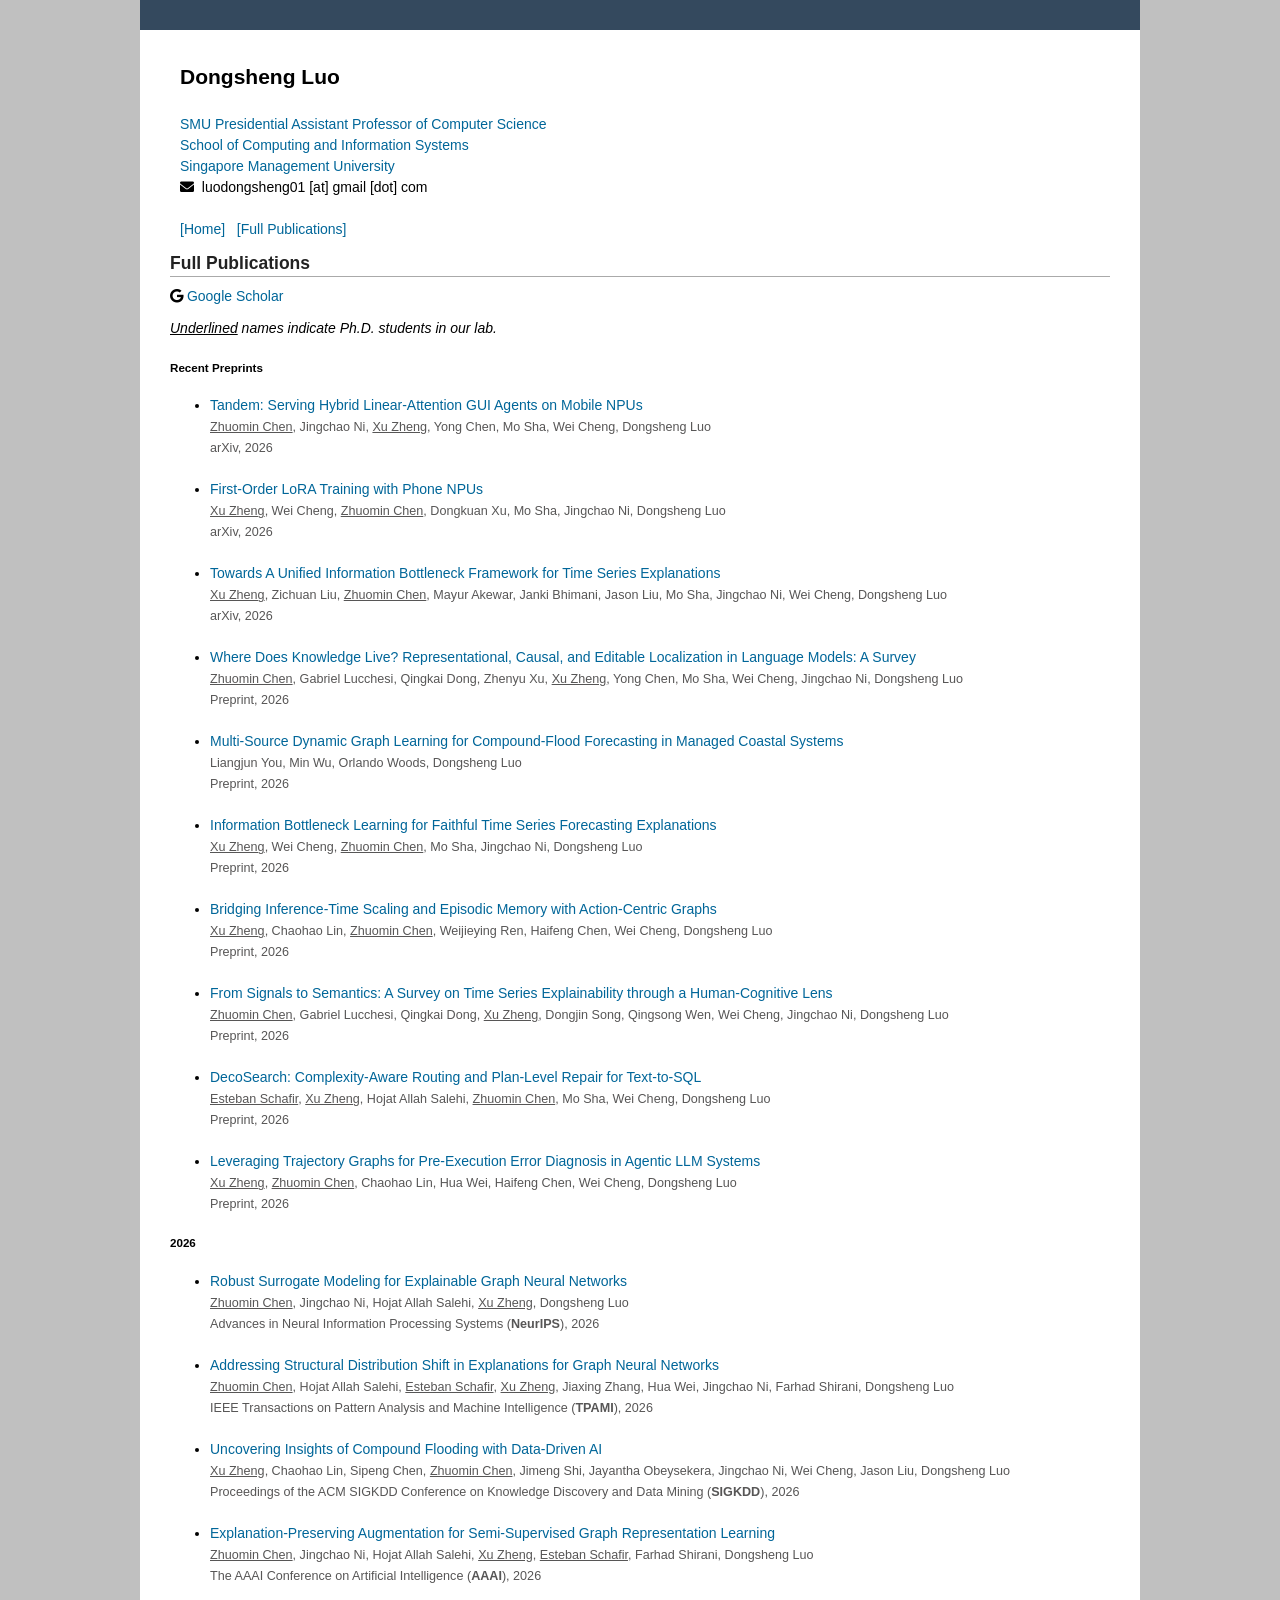
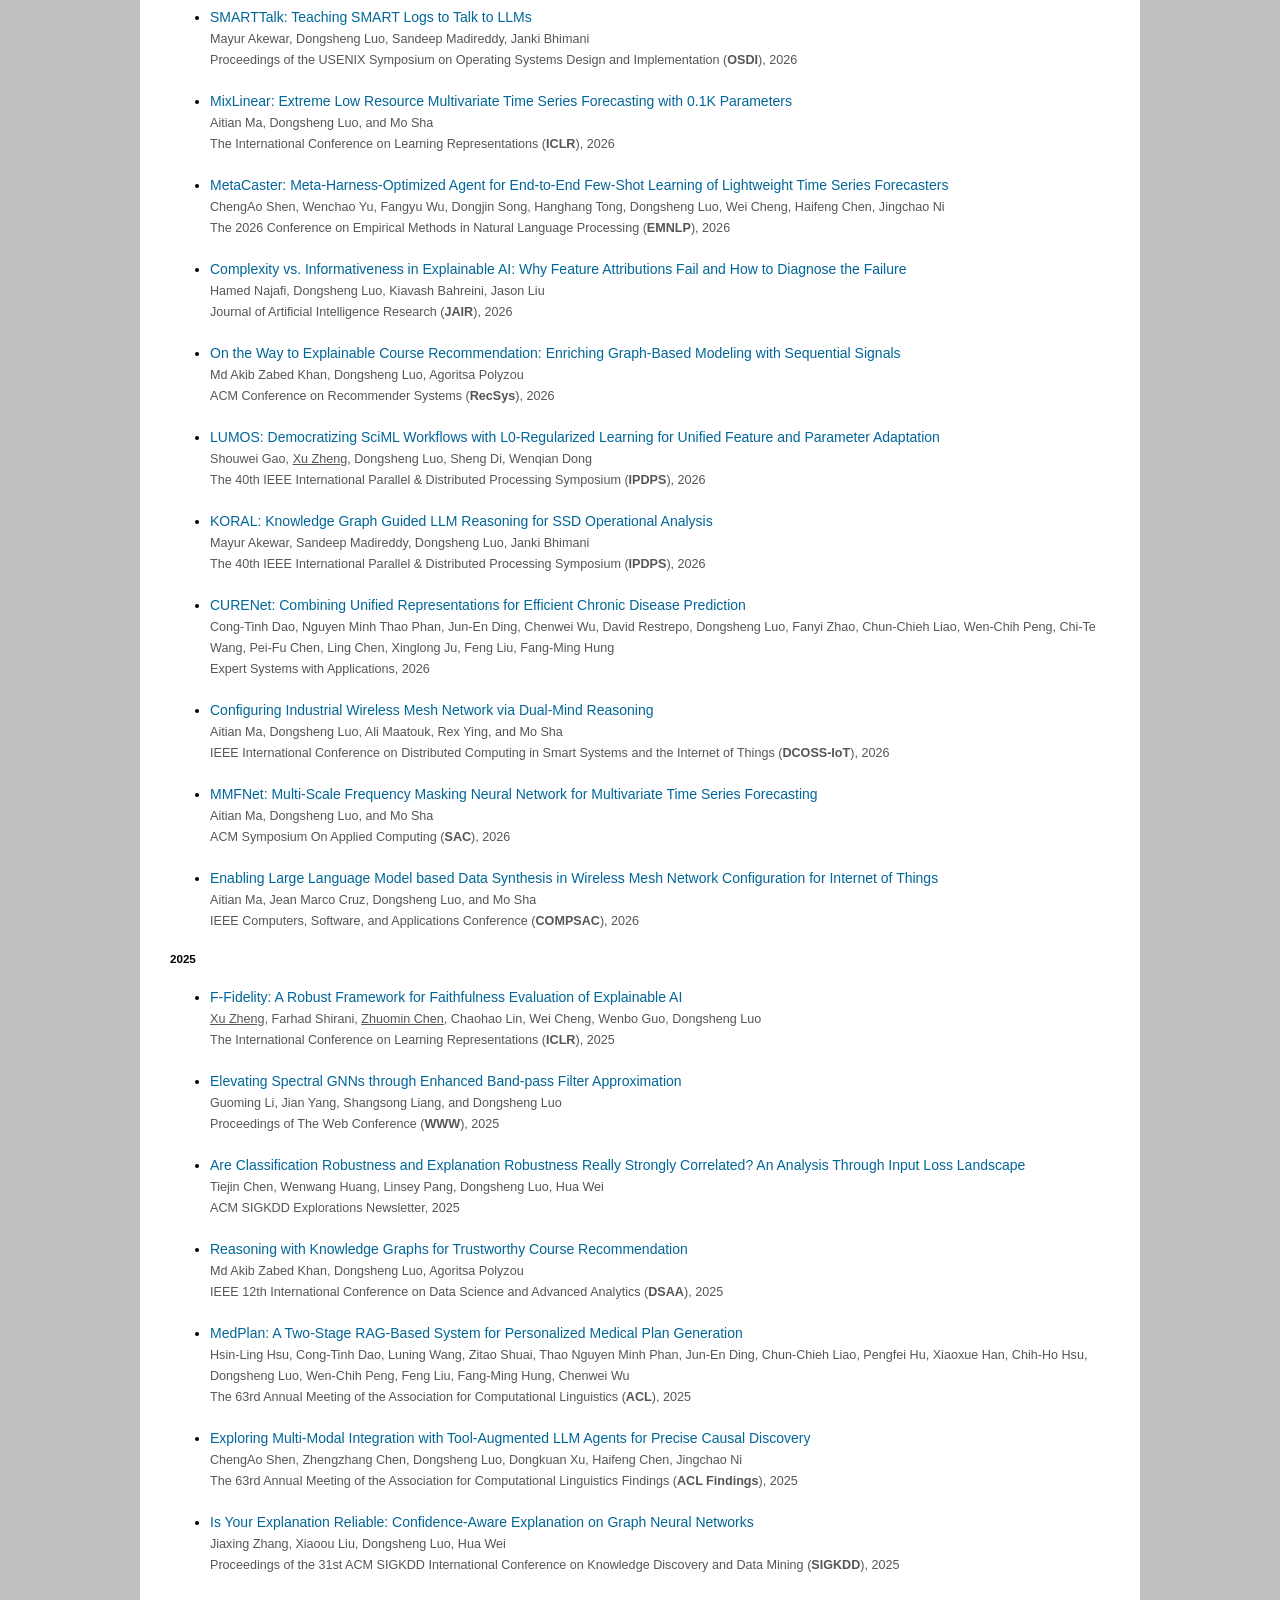
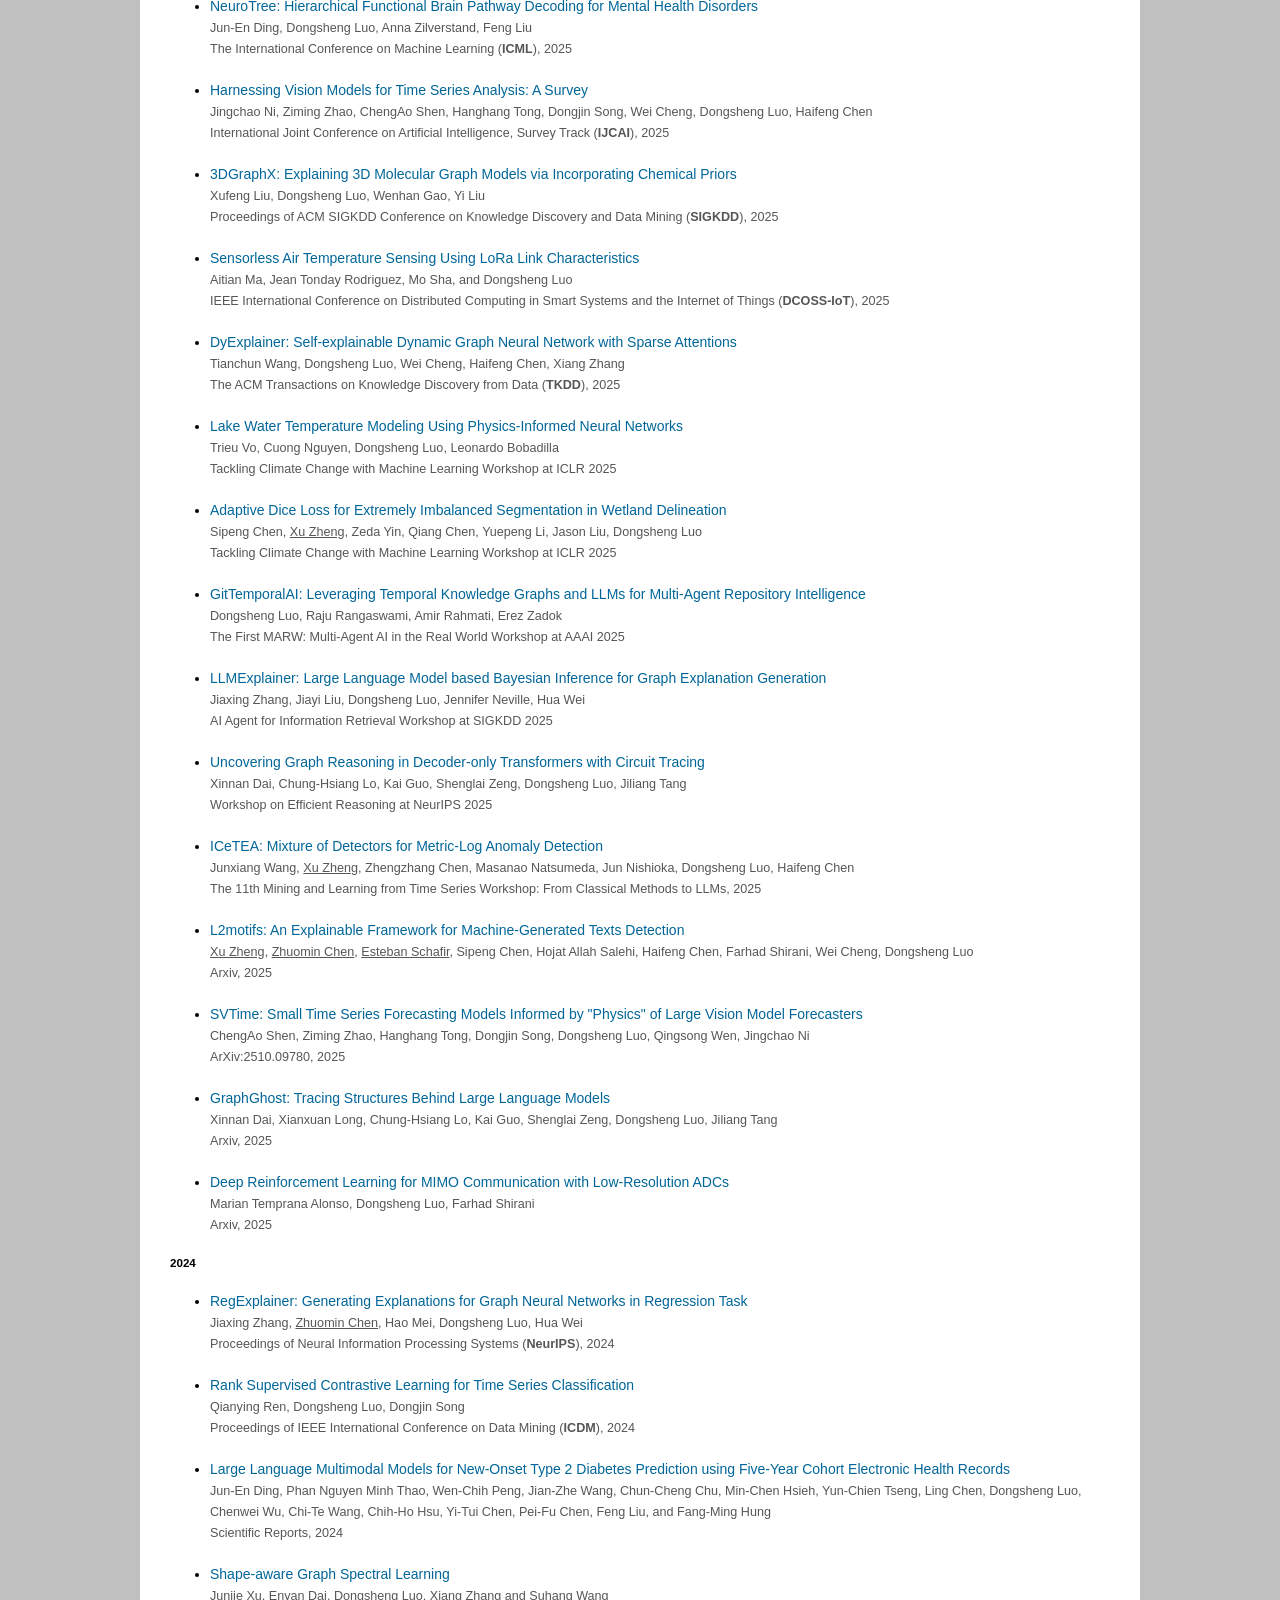
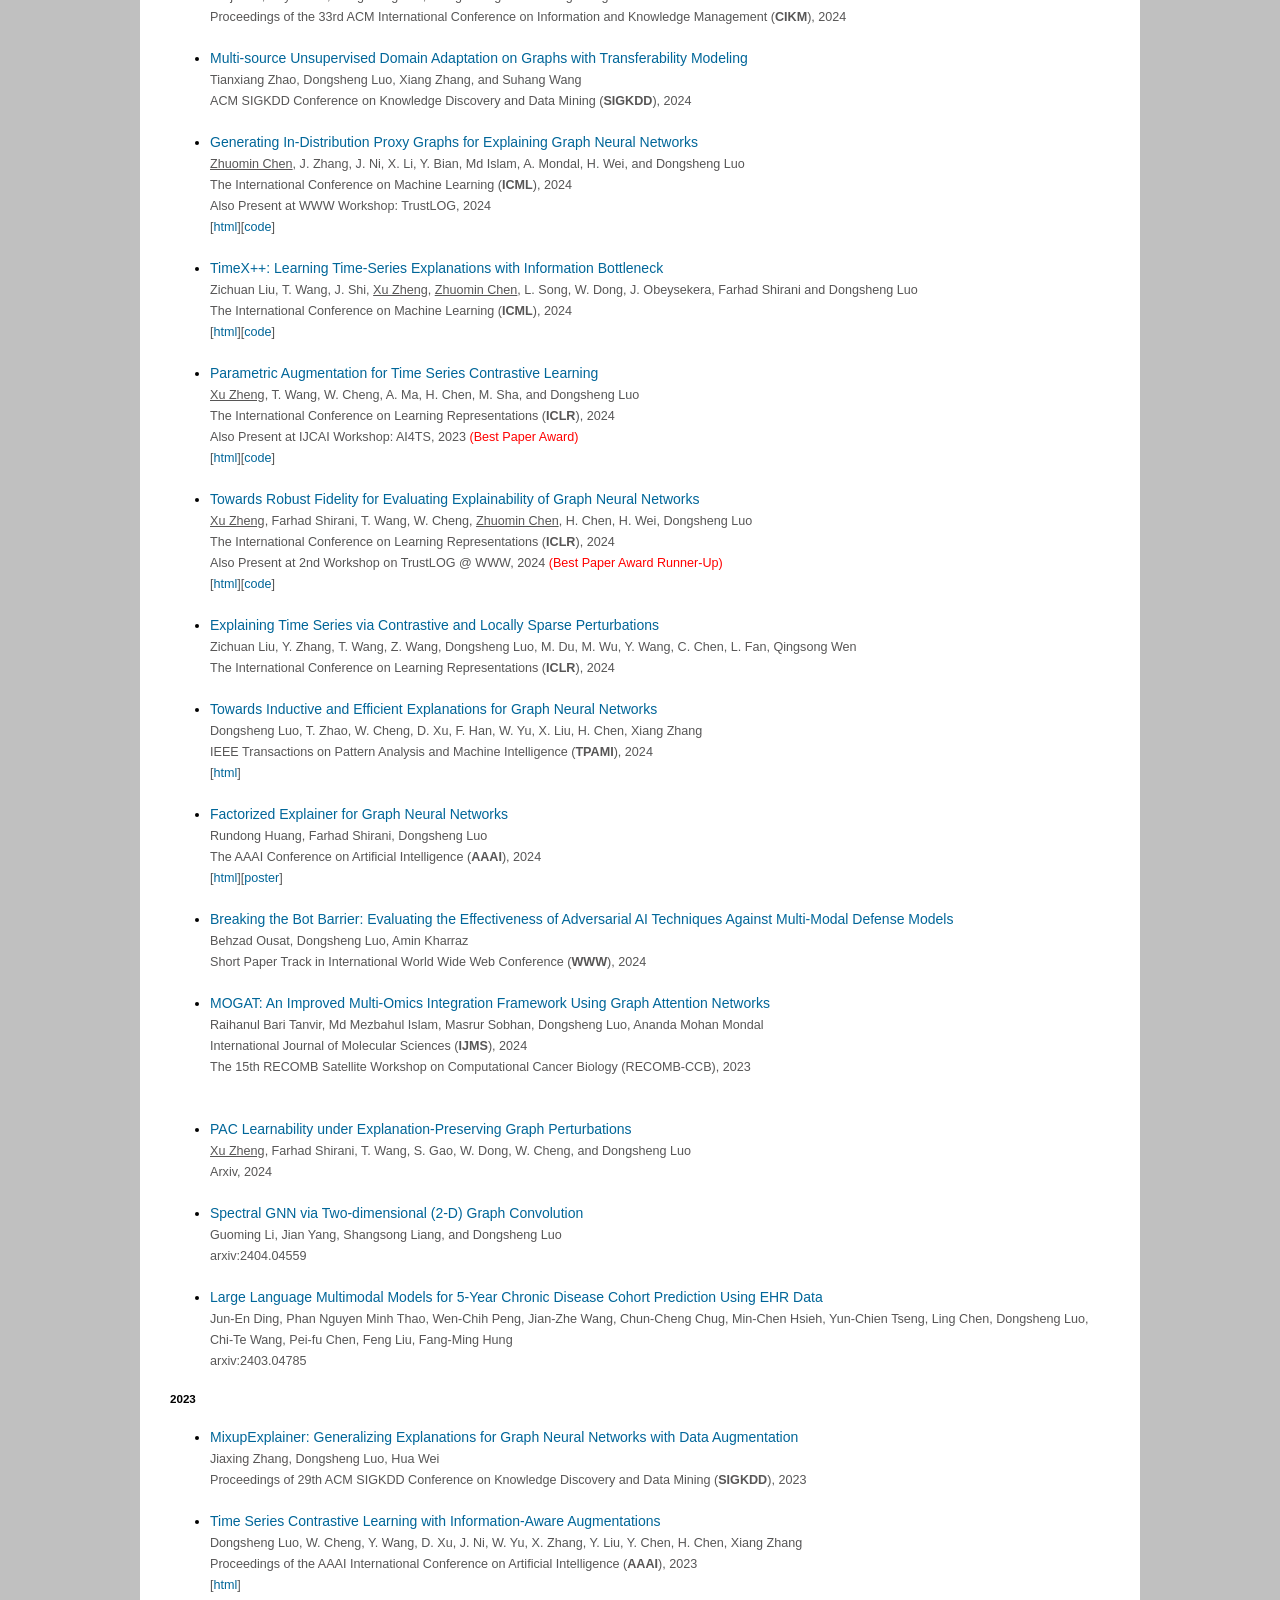
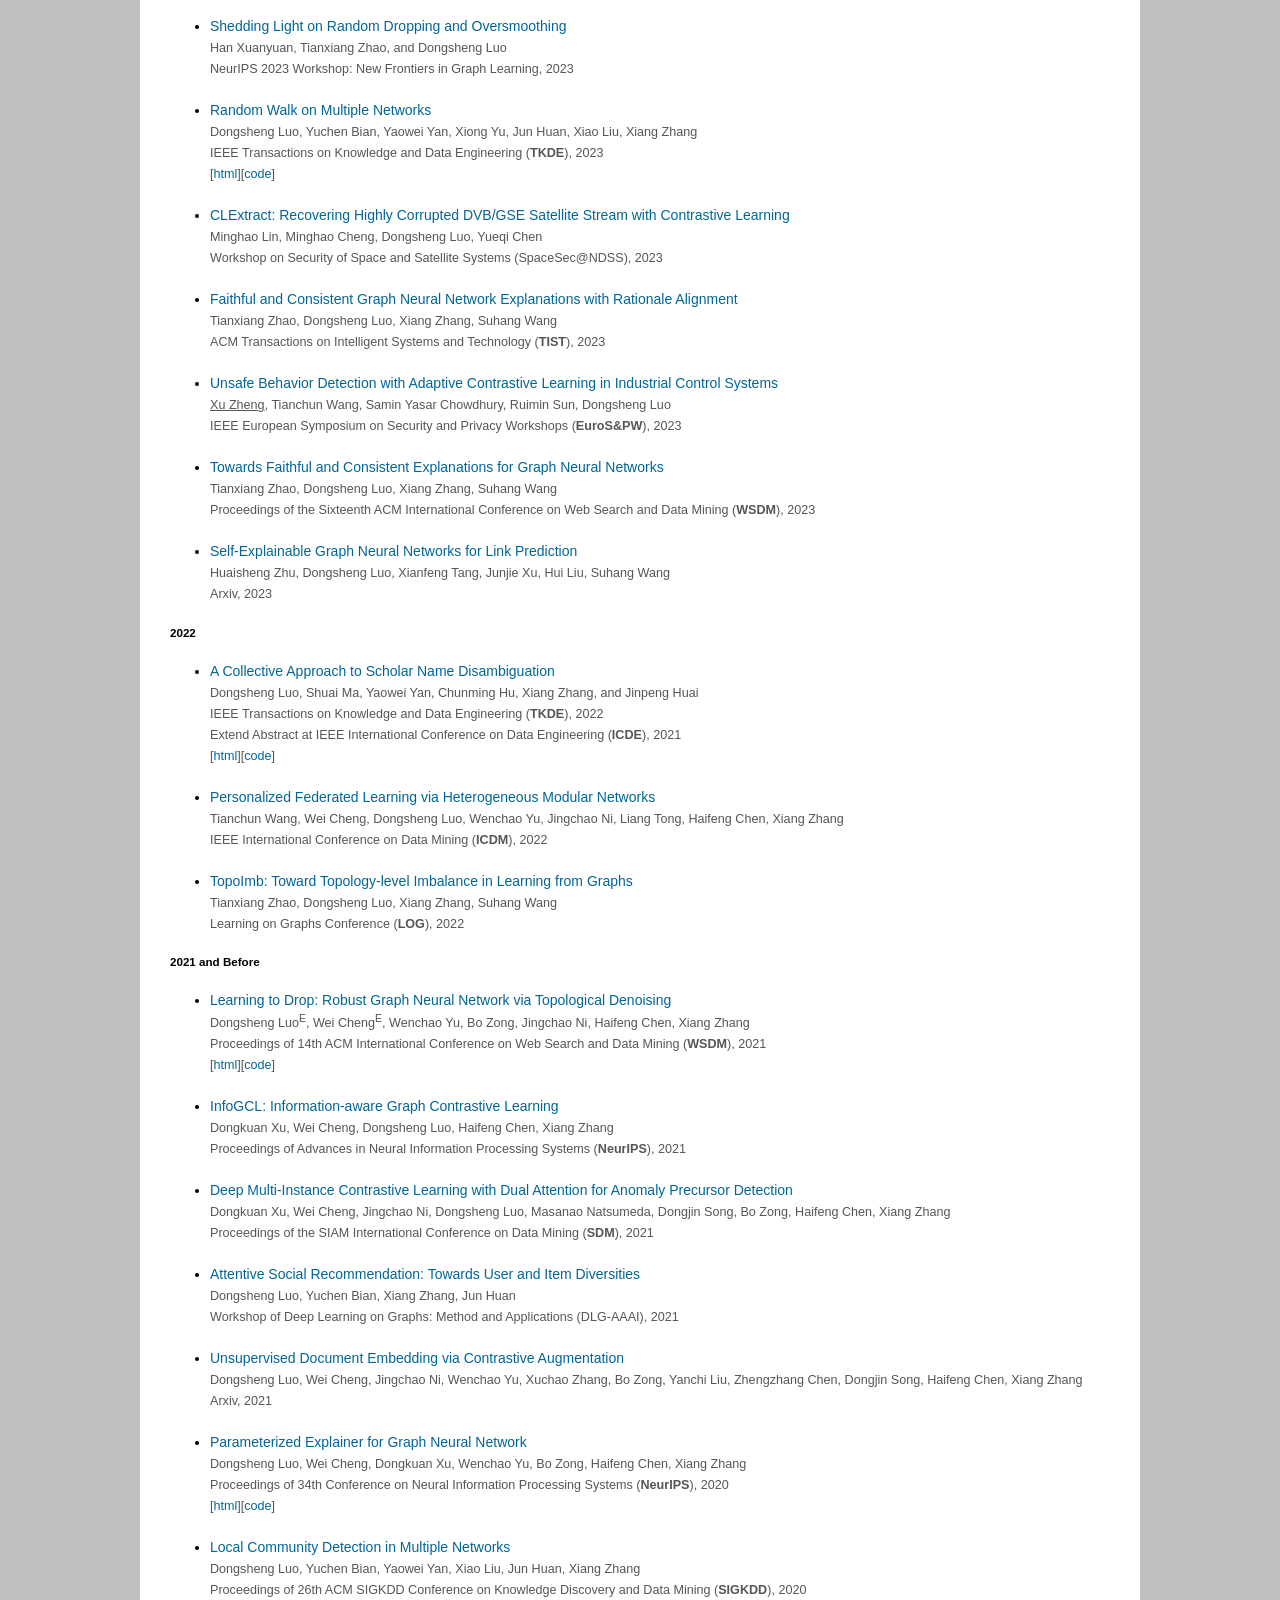
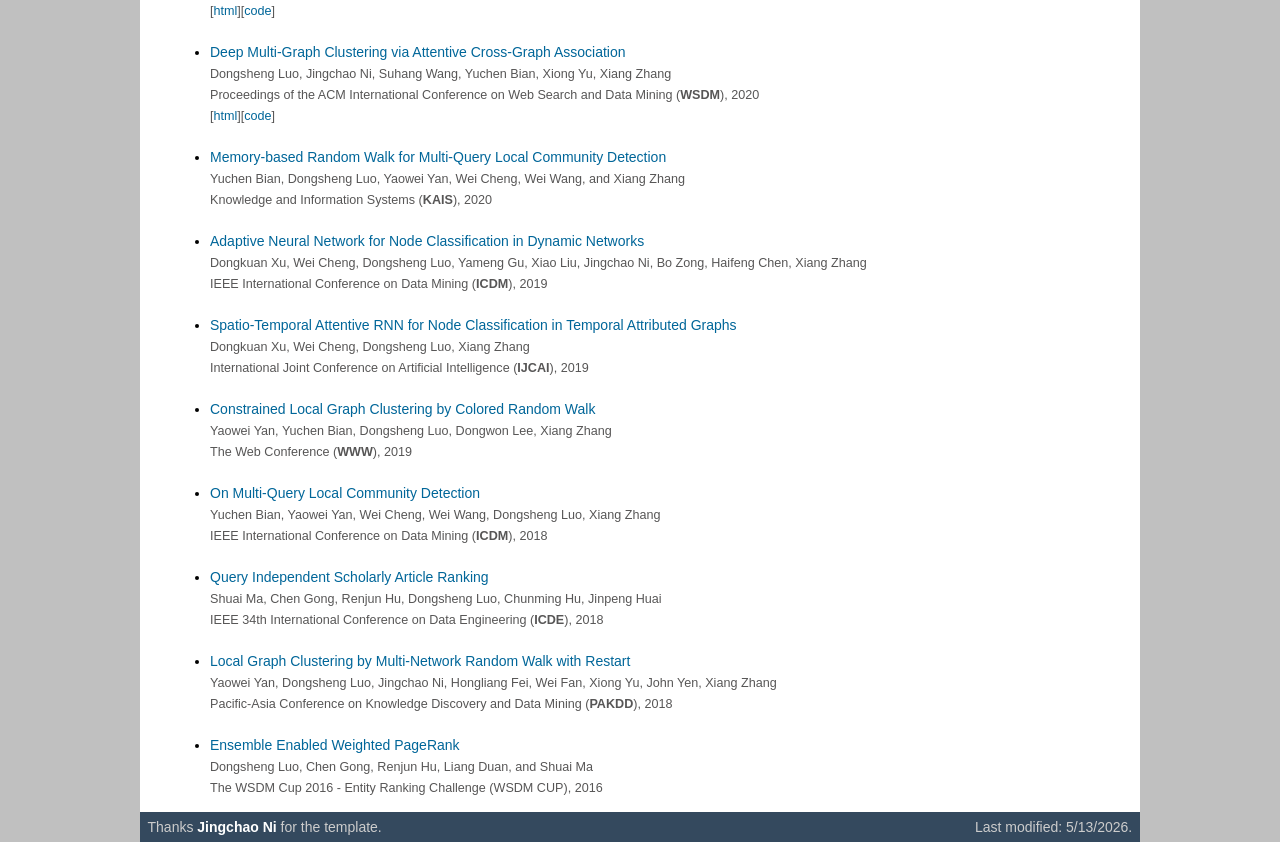
==== full_publications.html @ 941c750e "Highlight authors in publication list" ====
<!doctype html>
<html lang="en-US">
  <head>
    <meta charset="utf-8">
    <meta http-equiv="X-UA-Compatible" content="chrome=1">

    <link rel="stylesheet" type="text/css" href="style.css">
    <link rel="stylesheet" href="https://cdnjs.cloudflare.com/ajax/libs/font-awesome/6.0.0/css/all.min.css" integrity="sha512-9usAa10IRO0HhonpyAIVpjrylPvoDwiPUiKdWk5t3PyolY1cOd4DSE0Ga+ri4AuTroPR5aQvXU9xC6qOPnzFeg==" crossorigin="anonymous" referrerpolicy="no-referrer" />
    <link rel="shortcut icon" href="image/favicon.png">

    <title>Dongsheng Luo - Full Publications</title>
  </head>

  <div class="header"></div>

  <body>
    <div class="wrapper">
    <header>
      <table class="imgtable">
        <tr>
          <td>
          </td>
          <td>
              <h3>Dongsheng Luo</h3><br />
              <a href="https://careers.smu.edu.sg/presidential-early-career-professorship/">
              SMU Presidential Assistant Professor of Computer Science </a> <br />
              <a href="https://computing.smu.edu.sg/">School of Computing and Information Systems</a><br />
              <a href="http://www.smu.edu.sg/">Singapore Management University</a><br />
              <i class="fa-solid fa-envelope"></i>&nbsp; luodongsheng01 [at] gmail [dot] com
              <br />
              <br />
              <a href="index.html">[Home]</a> &nbsp; <a href="full_publications.html">[Full Publications]</a>
          </td>
        </tr>
      </table>
    </header>

    <section>

    <h2 id="header-3">Full Publications</h2>

    <p><i class="fa-brands fa-google"></i> <a href="https://scholar.google.com/citations?hl=en&user=6Ih5XVkAAAAJ&view_op=list_works&sortby=pubdate">Google Scholar</a></p>

    <p><i><u>Underlined</u> names indicate Ph.D. students in our lab.</i></p>

    <h5 id="header-4">Recent Preprints</h5>
    <ul>
      <li>
        <a href="https://arxiv.org/abs/2610.26660">Tandem: Serving Hybrid Linear-Attention GUI Agents on Mobile NPUs</a><br/>
        <l><u>Zhuomin Chen</u>, Jingchao Ni, <u>Xu Zheng</u>, Yong Chen, Mo Sha, Wei Cheng, Dongsheng Luo<br/>
        arXiv, 2026</l>
      </li>
      <br/>
      <li>
        <a href="https://arxiv.org/abs/2610.24816">First-Order LoRA Training with Phone NPUs</a><br/>
        <l><u>Xu Zheng</u>, Wei Cheng, <u>Zhuomin Chen</u>, Dongkuan Xu, Mo Sha, Jingchao Ni, Dongsheng Luo<br/>
        arXiv, 2026</l>
      </li>
      <br/>
       <li>
        <a href="https://arxiv.org/abs/2608.25897">Towards A Unified Information Bottleneck Framework for Time Series Explanations</a><br/>
        <l><u>Xu Zheng</u>, Zichuan Liu, <u>Zhuomin Chen</u>, Mayur Akewar, Janki Bhimani, Jason Liu, Mo Sha, Jingchao Ni, Wei Cheng, Dongsheng Luo
        <br/>
        arXiv, 2026
      </li>
       <br/>
      <li>
        <a href="https://doi.org/10.20944/preprints202608.1605.v1">Where Does Knowledge Live? Representational, Causal, and Editable Localization in Language Models: A Survey</a><br/>
        <l><u>Zhuomin Chen</u>, Gabriel Lucchesi, Qingkai Dong, Zhenyu Xu, <u>Xu Zheng</u>, Yong Chen, Mo Sha, Wei Cheng, Jingchao Ni, Dongsheng Luo<br/>
        Preprint, 2026</l>
      </li>
      <br/>
      <li>
        <a href="https://arxiv.org/abs/2608.01775">Multi-Source Dynamic Graph Learning for Compound-Flood Forecasting in Managed Coastal Systems</a><br/>
        <l>Liangjun You, Min Wu, Orlando Woods, Dongsheng Luo<br/>
        Preprint, 2026</l>
      </li>
      <br/>
      <li>
        <a href="https://arxiv.org/abs/2607.28124">Information Bottleneck Learning for Faithful Time Series Forecasting Explanations</a><br/>
        <l><u>Xu Zheng</u>, Wei Cheng, <u>Zhuomin Chen</u>, Mo Sha, Jingchao Ni, Dongsheng Luo<br/>
        Preprint, 2026</l>
      </li>
      <br/>
      <li>
        <a href="https://arxiv.org/abs/2607.27415">Bridging Inference-Time Scaling and Episodic Memory with Action-Centric Graphs</a><br/>
        <l><u>Xu Zheng</u>, Chaohao Lin, <u>Zhuomin Chen</u>, Weijieying Ren, Haifeng Chen, Wei Cheng, Dongsheng Luo<br/>
        Preprint, 2026</l>
      </li>
      <br/>
      <li>
        <a href="https://www.techrxiv.org/users/1011574/articles/1371688-from-signals-to-semantics-a-survey-on-time-series-explainability-through-a-human-cognitive-lens">From Signals to Semantics: A Survey on Time Series Explainability through a Human-Cognitive Lens</a><br/>
        <l><u>Zhuomin Chen</u>, Gabriel Lucchesi, Qingkai Dong, <u>Xu Zheng</u>, Dongjin Song, Qingsong Wen, Wei Cheng, Jingchao Ni, Dongsheng Luo<br/>
        Preprint, 2026</l>
      </li>
      <br/>
      <li>
        <a href="https://arxiv.org/abs/2606.17821">DecoSearch: Complexity-Aware Routing and Plan-Level Repair for Text-to-SQL</a><br/>
        <l><u>Esteban Schafir</u>, <u>Xu Zheng</u>, Hojat Allah Salehi, <u>Zhuomin Chen</u>, Mo Sha, Wei Cheng, Dongsheng Luo<br/>
        Preprint, 2026</l>
      </li>
      <br/>
      <li>
        <a href="https://arxiv.org/abs/2607.27443">Leveraging Trajectory Graphs for Pre-Execution Error Diagnosis in Agentic LLM Systems</a><br/>
        <l><u>Xu Zheng</u>, <u>Zhuomin Chen</u>, Chaohao Lin, Hua Wei, Haifeng Chen, Wei Cheng, Dongsheng Luo<br/>
        Preprint, 2026</l>
      </li>
    </ul>

    <h5 id="header-4">2026</h5>
    <ul>
      <li>
        <a href="https://arxiv.org/abs/2508.01925">Robust Surrogate Modeling for Explainable Graph Neural Networks</a><br/>
        <l><u>Zhuomin Chen</u>, Jingchao Ni, Hojat Allah Salehi, <u>Xu Zheng</u>, Dongsheng Luo<br/>
        Advances in Neural Information Processing Systems (<b>NeurIPS</b>), 2026</l>
      </li>
      <br/>
      <li>
        <a href="https://ieeexplore.ieee.org/document/11505765">Addressing Structural Distribution Shift in Explanations for Graph Neural Networks</a><br/>
        <l><u>Zhuomin Chen</u>, Hojat Allah Salehi, <u>Esteban Schafir</u>, <u>Xu Zheng</u>, Jiaxing Zhang, Hua Wei, Jingchao Ni, Farhad Shirani, Dongsheng Luo<br/>
        IEEE Transactions on Pattern Analysis and Machine Intelligence (<b>TPAMI</b>), 2026</l>
      </li>
      <br/>
      <li>
        <a href="https://arxiv.org/abs/2506.04281">Uncovering Insights of Compound Flooding with Data-Driven AI</a><br/>
        <l><u>Xu Zheng</u>, Chaohao Lin, Sipeng Chen, <u>Zhuomin Chen</u>, Jimeng Shi, Jayantha Obeysekera, Jingchao Ni, Wei Cheng, Jason Liu, Dongsheng Luo<br/>
        Proceedings of the ACM SIGKDD Conference on Knowledge Discovery and Data Mining (<b>SIGKDD</b>), 2026</l>
      </li>
      <br/>
      <li>
        <a href="https://arxiv.org/abs/2410.12657">Explanation-Preserving Augmentation for Semi-Supervised Graph Representation Learning</a><br/>
        <l><u>Zhuomin Chen</u>, Jingchao Ni, Hojat Allah Salehi, <u>Xu Zheng</u>, <u>Esteban Schafir</u>, Farhad Shirani, Dongsheng Luo<br/>
        The AAAI Conference on Artificial Intelligence (<b>AAAI</b>), 2026</l>
      </li>
      <br/>
      <li>
        <a href="https://www.usenix.org/conference/osdi26/presentation/akewar">SMARTTalk: Teaching SMART Logs to Talk to LLMs</a><br/>
        <l>Mayur Akewar, Dongsheng Luo, Sandeep Madireddy, Janki Bhimani<br/>
        Proceedings of the USENIX Symposium on Operating Systems Design and Implementation (<b>OSDI</b>), 2026      </li>
      <br/>
      <li>
        <a href="https://arxiv.org/abs/2410.02081">MixLinear: Extreme Low Resource Multivariate Time Series Forecasting with 0.1K Parameters</a><br/>
        <l>Aitian Ma, Dongsheng Luo, and Mo Sha<br/>
        The International Conference on Learning Representations (<b>ICLR</b>), 2026</l>
      </li>
      <br/>
      <li>
        <a href="https://openreview.net/forum?id=sLV2vN6Rob">MetaCaster: Meta-Harness-Optimized Agent for End-to-End Few-Shot Learning of Lightweight Time Series Forecasters</a><br/>
        <l>ChengAo Shen, Wenchao Yu, Fangyu Wu, Dongjin Song, Hanghang Tong, Dongsheng Luo, Wei Cheng, Haifeng Chen, Jingchao Ni<br/>
        The 2026 Conference on Empirical Methods in Natural Language Processing (<b>EMNLP</b>), 2026</l>
      </li>
      <br/>
      <li>
        <a>Complexity vs. Informativeness in Explainable AI: Why Feature Attributions Fail and How to Diagnose the Failure</a><br/>
        <l>Hamed Najafi, Dongsheng Luo, Kiavash Bahreini, Jason Liu<br/>
        Journal of Artificial Intelligence Research (<b>JAIR</b>), 2026</l>
      </li>
      <br/>
      <li>
        <a href="https://doi.org/10.1145/3773078.3831826">On the Way to Explainable Course Recommendation: Enriching Graph-Based Modeling with Sequential Signals</a><br/>
        <l>Md Akib Zabed Khan, Dongsheng Luo, Agoritsa Polyzou<br/>
        ACM Conference on Recommender Systems (<b>RecSys</b>), 2026</l>
      </li>
      <br/>
      <li>
        <a href="https://arxiv.org/abs/2602.22537">LUMOS: Democratizing SciML Workflows with L0-Regularized Learning for Unified Feature and Parameter Adaptation</a><br/>
        <l>Shouwei Gao, <u>Xu Zheng</u>, Dongsheng Luo, Sheng Di, Wenqian Dong<br/>
        The 40th IEEE International Parallel & Distributed Processing Symposium (<b>IPDPS</b>), 2026</l>
      </li>
      <br/>
      <li>
        <a href="https://arxiv.org/abs/2602.10246">KORAL: Knowledge Graph Guided LLM Reasoning for SSD Operational Analysis</a><br/>
        <l>Mayur Akewar, Sandeep Madireddy, Dongsheng Luo, Janki Bhimani<br/>
        The 40th IEEE International Parallel & Distributed Processing Symposium (<b>IPDPS</b>), 2026</l>
      </li>
      <br/>
      <li>
        <a href="https://arxiv.org/abs/2511.11423">CURENet: Combining Unified Representations for Efficient Chronic Disease Prediction</a><br/>
        <l>Cong-Tinh Dao, Nguyen Minh Thao Phan, Jun-En Ding, Chenwei Wu, David Restrepo, Dongsheng Luo, Fanyi Zhao, Chun-Chieh Liao, Wen-Chih Peng, Chi-Te Wang, Pei-Fu Chen, Ling Chen, Xinglong Ju, Feng Liu, Fang-Ming Hung<br/>
        Expert Systems with Applications, 2026</l>
      </li>
      <br/>
      <li>
        <a href="https://users.cs.fiu.edu/~msha/publications/dcoss2026-1.pdf">Configuring Industrial Wireless Mesh Network via Dual-Mind Reasoning</a><br/>
        <l>Aitian Ma, Dongsheng Luo, Ali Maatouk, Rex Ying, and Mo Sha<br/>
        IEEE International Conference on Distributed Computing in Smart Systems and the Internet of Things (<b>DCOSS-IoT</b>), 2026</l>
      </li>
      <br/>
      <li>
        <a href="https://arxiv.org/abs/2410.02070">MMFNet: Multi-Scale Frequency Masking Neural Network for Multivariate Time Series Forecasting</a><br/>
        <l>Aitian Ma, Dongsheng Luo, and Mo Sha<br/>
        ACM Symposium On Applied Computing (<b>SAC</b>), 2026</l>
      </li>
      <br/>
      <li>
        <a href="https://users.cs.fiu.edu/~msha/publications/compsac2026.pdf">Enabling Large Language Model based Data Synthesis in Wireless Mesh Network Configuration for Internet of Things</a><br/>
        <l>Aitian Ma, Jean Marco Cruz, Dongsheng Luo, and Mo Sha<br/>
        IEEE Computers, Software, and Applications Conference (<b>COMPSAC</b>), 2026</l>
      </li>
    </ul>

    <h5 id="header-4">2025</h5>
    <ul>
      <li>
        <a href="https://openreview.net/forum?id=X0r4BN50Dv">F-Fidelity: A Robust Framework for Faithfulness Evaluation of Explainable AI</a><br/>
        <l><u>Xu Zheng</u>, Farhad Shirani, <u>Zhuomin Chen</u>, Chaohao Lin, Wei Cheng, Wenbo Guo, Dongsheng Luo<br/>
        The International Conference on Learning Representations (<b>ICLR</b>), 2025</l>
      </li>
      <br/>
      <li>
        <a href="https://arxiv.org/abs/2404.15354">Elevating Spectral GNNs through Enhanced Band-pass Filter Approximation</a><br/>
        <l>Guoming Li, Jian Yang, Shangsong Liang, and Dongsheng Luo<br/>
        Proceedings of The Web Conference (<b>WWW</b>), 2025</l>
      </li>
      <br/>
      <li>
        <a href="https://arxiv.org/abs/2403.06013">Are Classification Robustness and Explanation Robustness Really Strongly Correlated? An Analysis Through Input Loss Landscape</a><br/>
        <l>Tiejin Chen, Wenwang Huang, Linsey Pang, Dongsheng Luo, Hua Wei<br/>
        ACM SIGKDD Explorations Newsletter, 2025</l>
      </li>
      <br/>
      <li>
        <a href="https://ieeexplore.ieee.org/document/11248000">Reasoning with Knowledge Graphs for Trustworthy Course Recommendation</a><br/>
        <l>Md Akib Zabed Khan, Dongsheng Luo, Agoritsa Polyzou<br/>
        IEEE 12th International Conference on Data Science and Advanced Analytics (<b>DSAA</b>), 2025</l>
      </li>
      <br/>
      <li>
        <a href="https://arxiv.org/abs/2503.17900">MedPlan: A Two-Stage RAG-Based System for Personalized Medical Plan Generation</a><br/>
        <l>Hsin-Ling Hsu, Cong-Tinh Dao, Luning Wang, Zitao Shuai, Thao Nguyen Minh Phan, Jun-En Ding, Chun-Chieh Liao, Pengfei Hu, Xiaoxue Han, Chih-Ho Hsu, Dongsheng Luo, Wen-Chih Peng, Feng Liu, Fang-Ming Hung, Chenwei Wu<br/>
        The 63rd Annual Meeting of the Association for Computational Linguistics (<b>ACL</b>), 2025</l>
      </li>
      <br/>
      <li>
        <a href="https://arxiv.org/abs/2412.13667">Exploring Multi-Modal Integration with Tool-Augmented LLM Agents for Precise Causal Discovery</a><br/>
        <l>ChengAo Shen, Zhengzhang Chen, Dongsheng Luo, Dongkuan Xu, Haifeng Chen, Jingchao Ni<br/>
        The 63rd Annual Meeting of the Association for Computational Linguistics Findings (<b>ACL Findings</b>), 2025</l>
      </li>
      <br/>
      <li>
        <a href="https://arxiv.org/abs/2506.00437">Is Your Explanation Reliable: Confidence-Aware Explanation on Graph Neural Networks</a><br/>
        <l>Jiaxing Zhang, Xiaoou Liu, Dongsheng Luo, Hua Wei<br/>
        Proceedings of the 31st ACM SIGKDD International Conference on Knowledge Discovery and Data Mining (<b>SIGKDD</b>), 2025</l>
      </li>
      <br/>
      <li>
        <a href="https://arxiv.org/abs/2502.18786">NeuroTree: Hierarchical Functional Brain Pathway Decoding for Mental Health Disorders</a><br/>
        <l>Jun-En Ding, Dongsheng Luo, Anna Zilverstand, Feng Liu<br/>
        The International Conference on Machine Learning (<b>ICML</b>), 2025</l>
      </li>
      <br/>
      <li>
        <a href="https://arxiv.org/abs/2502.08869">Harnessing Vision Models for Time Series Analysis: A Survey</a><br/>
        <l>Jingchao Ni, Ziming Zhao, ChengAo Shen, Hanghang Tong, Dongjin Song, Wei Cheng, Dongsheng Luo, Haifeng Chen<br/>
        International Joint Conference on Artificial Intelligence, Survey Track (<b>IJCAI</b>), 2025</l>
      </li>
      <br/>
      <li>
        <a href="https://dl.acm.org/doi/10.1145/3690624.3709302">3DGraphX: Explaining 3D Molecular Graph Models via Incorporating Chemical Priors</a><br/>
        <l>Xufeng Liu, Dongsheng Luo, Wenhan Gao, Yi Liu<br/>
        Proceedings of ACM SIGKDD Conference on Knowledge Discovery and Data Mining (<b>SIGKDD</b>), 2025</l>
      </li>
      <br/>
      <li>
        <a href="https://users.cs.fiu.edu/~msha/publications/dcoss2025.pdf">Sensorless Air Temperature Sensing Using LoRa Link Characteristics</a><br/>
        <l>Aitian Ma, Jean Tonday Rodriguez, Mo Sha, and Dongsheng Luo<br/>
        IEEE International Conference on Distributed Computing in Smart Systems and the Internet of Things (<b>DCOSS-IoT</b>), 2025</l>
      </li>
      <br/>
      <li>
        <a href="https://arxiv.org/abs/2310.16375">DyExplainer: Self-explainable Dynamic Graph Neural Network with Sparse Attentions</a><br/>
        <l>Tianchun Wang, Dongsheng Luo, Wei Cheng, Haifeng Chen, Xiang Zhang<br/>
        The ACM Transactions on Knowledge Discovery from Data (<b>TKDD</b>), 2025</l>
      </li>
      <br/>
      <li>
        <a href="https://ccai-papers.s3.us-east-1.amazonaws.com/iclr2025/48/paper.pdf">Lake Water Temperature Modeling Using Physics-Informed Neural Networks</a><br/>
        <l>Trieu Vo, Cuong Nguyen, Dongsheng Luo, Leonardo Bobadilla<br/>
        Tackling Climate Change with Machine Learning Workshop at ICLR 2025</l>
      </li>
      <br/>
      <li>
        <a href="https://ccai-papers.s3.us-east-1.amazonaws.com/iclr2025/60/paper.pdf">Adaptive Dice Loss for Extremely Imbalanced Segmentation in Wetland Delineation</a><br/>
        <l>Sipeng Chen, <u>Xu Zheng</u>, Zeda Yin, Qiang Chen, Yuepeng Li, Jason Liu, Dongsheng Luo<br/>
        Tackling Climate Change with Machine Learning Workshop at ICLR 2025</l>
      </li>
      <br/>
      <li>
        <a href="https://openreview.net/forum?id=hr4fE9witv">GitTemporalAI: Leveraging Temporal Knowledge Graphs and LLMs for Multi-Agent Repository Intelligence</a><br/>
        <l>Dongsheng Luo, Raju Rangaswami, Amir Rahmati, Erez Zadok<br/>
        The First MARW: Multi-Agent AI in the Real World Workshop at AAAI 2025</l>
      </li>
      <br/>
      <li>
        <a href="https://arxiv.org/abs/2407.15351">LLMExplainer: Large Language Model based Bayesian Inference for Graph Explanation Generation</a><br/>
        <l>Jiaxing Zhang, Jiayi Liu, Dongsheng Luo, Jennifer Neville, Hua Wei<br/>
        AI Agent for Information Retrieval Workshop at SIGKDD 2025</l>
      </li>
      <br/>
      <li>
        <a href="https://arxiv.org/abs/2509.20336">Uncovering Graph Reasoning in Decoder-only Transformers with Circuit Tracing</a><br/>
        <l>Xinnan Dai, Chung-Hsiang Lo, Kai Guo, Shenglai Zeng, Dongsheng Luo, Jiliang Tang<br/>
        Workshop on Efficient Reasoning at NeurIPS 2025</l>
      </li>
      <br/>
      <li>
        <a href="https://kdd-milets.github.io/milets2025/papers/MILETS_2025_paper_2.pdf">ICeTEA: Mixture of Detectors for Metric-Log Anomaly Detection</a><br/>
        <l>Junxiang Wang, <u>Xu Zheng</u>, Zhengzhang Chen, Masanao Natsumeda, Jun Nishioka, Dongsheng Luo, Haifeng Chen<br/>
        The 11th Mining and Learning from Time Series Workshop: From Classical Methods to LLMs, 2025</l>
      </li>
      <br/>
      <li>
        <a href="https://arxiv.org/abs/2505.12507">L2motifs: An Explainable Framework for Machine-Generated Texts Detection</a><br/>
        <l><u>Xu Zheng</u>, <u>Zhuomin Chen</u>, <u>Esteban Schafir</u>, Sipeng Chen, Hojat Allah Salehi, Haifeng Chen, Farhad Shirani, Wei Cheng, Dongsheng Luo<br/>
        Arxiv, 2025</l>
      </li>
      <br/>
      <li>
        <a href="https://arxiv.org/abs/2510.09780">SVTime: Small Time Series Forecasting Models Informed by "Physics" of Large Vision Model Forecasters</a><br/>
        <l>ChengAo Shen, Ziming Zhao, Hanghang Tong, Dongjin Song, Dongsheng Luo, Qingsong Wen, Jingchao Ni<br/>
        ArXiv:2510.09780, 2025</l>
      </li>
      <br/>
      <li>
        <a href="https://arxiv.org/abs/2510.08613">GraphGhost: Tracing Structures Behind Large Language Models</a><br/>
        <l>Xinnan Dai, Xianxuan Long, Chung-Hsiang Lo, Kai Guo, Shenglai Zeng, Dongsheng Luo, Jiliang Tang<br/>
        Arxiv, 2025</l>
      </li>
      <br/>
      <li>
        <a href="https://arxiv.org/abs/2504.18957">Deep Reinforcement Learning for MIMO Communication with Low-Resolution ADCs</a><br/>
        <l>Marian Temprana Alonso, Dongsheng Luo, Farhad Shirani<br/>
        Arxiv, 2025</l>
      </li>
    </ul>

    <h5 id="header-4">2024</h5>
    <ul>
      <li>
        <a href="https://arxiv.org/abs/2307.07840">RegExplainer: Generating Explanations for Graph Neural Networks in Regression Task</a><br/>
        <l>Jiaxing Zhang, <u>Zhuomin Chen</u>, Hao Mei, Dongsheng Luo, Hua Wei<br/>
        Proceedings of Neural Information Processing Systems (<b>NeurIPS</b>), 2024</l>
      </li>
      <br/>
      <li>
        <a href="https://arxiv.org/abs/2401.18057">Rank Supervised Contrastive Learning for Time Series Classification</a><br/>
        <l>Qianying Ren, Dongsheng Luo, Dongjin Song<br/>
        Proceedings of IEEE International Conference on Data Mining (<b>ICDM</b>), 2024</l>
      </li>
      <br/>
      <li>
        <a href="https://www.nature.com/articles/s41598-024-71020-2">Large Language Multimodal Models for New-Onset Type 2 Diabetes Prediction using Five-Year Cohort Electronic Health Records</a><br/>
        <l>Jun-En Ding, Phan Nguyen Minh Thao, Wen-Chih Peng, Jian-Zhe Wang, Chun-Cheng Chu, Min-Chen Hsieh, Yun-Chien Tseng, Ling Chen, Dongsheng Luo, Chenwei Wu, Chi-Te Wang, Chih-Ho Hsu, Yi-Tui Chen, Pei-Fu Chen, Feng Liu, and Fang-Ming Hung<br/>
        Scientific Reports, 2024</l>
      </li>
      <br/>
      <li>
        <a href="https://arxiv.org/abs/2310.10064">Shape-aware Graph Spectral Learning</a><br/>
        <l>Junjie Xu, Enyan Dai, Dongsheng Luo, Xiang Zhang and Suhang Wang<br/>
        Proceedings of the 33rd ACM International Conference on Information and Knowledge Management (<b>CIKM</b>), 2024</l>
      </li>
      <br/>
      <li>
        <a href="https://arxiv.org/abs/2406.10425">Multi-source Unsupervised Domain Adaptation on Graphs with Transferability Modeling</a><br/>
        <l>Tianxiang Zhao, Dongsheng Luo, Xiang Zhang, and Suhang Wang<br/>
        ACM SIGKDD Conference on Knowledge Discovery and Data Mining (<b>SIGKDD</b>), 2024</l>
      </li>
      <br/>
      <li>
        <a href="https://arxiv.org/abs/2402.02036">Generating In-Distribution Proxy Graphs for Explaining Graph Neural Networks</a><br/>
        <l><u>Zhuomin Chen</u>, J. Zhang, J. Ni, X. Li, Y. Bian, Md Islam, A. Mondal, H. Wei, and Dongsheng Luo<br/>
        The International Conference on Machine Learning (<b>ICML</b>), 2024<br/>
        Also Present at WWW Workshop: TrustLOG, 2024<br/>
        [<a href="https://arxiv.org/html/2402.02036v2">html</a>][<a href="https://github.com/realMoana/ProxyExplainer">code</a>]</l>
      </li>
      <br/>
      <li>
        <a href="https://arxiv.org/abs/2405.09308">TimeX++: Learning Time-Series Explanations with Information Bottleneck</a><br/>
        <l>Zichuan Liu, T. Wang, J. Shi, <u>Xu Zheng</u>, <u>Zhuomin Chen</u>, L. Song, W. Dong, J. Obeysekera, Farhad Shirani and Dongsheng Luo<br/>
        The International Conference on Machine Learning (<b>ICML</b>), 2024<br/>
        [<a href="https://arxiv.org/html/2405.09308v1">html</a>][<a href="https://github.com/zichuan-liu/TimeXplusplus">code</a>]</l>
      </li>
      <br/>
      <li>
        <a href="https://arxiv.org/abs/2402.10434">Parametric Augmentation for Time Series Contrastive Learning</a><br/>
        <l><u>Xu Zheng</u>, T. Wang, W. Cheng, A. Ma, H. Chen, M. Sha, and Dongsheng Luo<br/>
        The International Conference on Learning Representations (<b>ICLR</b>), 2024<br/>
        Also Present at IJCAI Workshop: AI4TS, 2023 <font color="red">(Best Paper Award)</font><br/>
        [<a href="https://arxiv.org/html/2402.10434v1">html</a>][<a href="https://github.com/AslanDing/AutoTCL">code</a>]</l>
      </li>
      <br/>
      <li>
        <a href="https://arxiv.org/abs/2310.01820">Towards Robust Fidelity for Evaluating Explainability of Graph Neural Networks</a><br/>
        <l><u>Xu Zheng</u>, Farhad Shirani, T. Wang, W. Cheng, <u>Zhuomin Chen</u>, H. Chen, H. Wei, Dongsheng Luo<br/>
        The International Conference on Learning Representations (<b>ICLR</b>), 2024<br/>
        Also Present at 2nd Workshop on TrustLOG @ WWW, 2024 <font color="red">(Best Paper Award Runner-Up)</font><br/>
        [<a href="https://arxiv.org/html/2310.01820v2">html</a>][<a href="https://github.com/AslanDing/Fidelity">code</a>]</l>
      </li>
      <br/>
      <li>
        <a href="https://arxiv.org/abs/2401.08552">Explaining Time Series via Contrastive and Locally Sparse Perturbations</a><br/>
        <l>Zichuan Liu, Y. Zhang, T. Wang, Z. Wang, Dongsheng Luo, M. Du, M. Wu, Y. Wang, C. Chen, L. Fan, Qingsong Wen<br/>
        The International Conference on Learning Representations (<b>ICLR</b>), 2024</l>
      </li>
      <br/>
      <li>
        <a href="https://ieeexplore.ieee.org/abstract/document/10423141">Towards Inductive and Efficient Explanations for Graph Neural Networks</a><br/>
        <l>Dongsheng Luo, T. Zhao, W. Cheng, D. Xu, F. Han, W. Yu, X. Liu, H. Chen, Xiang Zhang<br/>
        IEEE Transactions on Pattern Analysis and Machine Intelligence (<b>TPAMI</b>), 2024<br/>
        [<a href="./papers/pami24/Main.html">html</a>]</l>
      </li>
      <br/>
      <li>
        <a href="https://arxiv.org/abs/2312.05596">Factorized Explainer for Graph Neural Networks</a><br/>
        <l>Rundong Huang, Farhad Shirani, Dongsheng Luo<br/>
        The AAAI Conference on Artificial Intelligence (<b>AAAI</b>), 2024<br/>
        [<a href="./papers/aaai24/html/cameraReady.html">html</a>][<a href="./papers/aaai24/poster.pdf">poster</a>]</l>
      </li>
      <br/>
      <li>
        <a href="https://dl.acm.org/doi/10.1145/3589335.3651474">Breaking the Bot Barrier: Evaluating the Effectiveness of Adversarial AI Techniques Against Multi-Modal Defense Models</a><br/>
        <l>Behzad Ousat, Dongsheng Luo, Amin Kharraz<br/>
        Short Paper Track in International World Wide Web Conference (<b>WWW</b>), 2024</l>
      </li>
      <br/>
      <li>
        <a href="https://www.biorxiv.org/content/10.1101/2023.04.01.535195v1">MOGAT: An Improved Multi-Omics Integration Framework Using Graph Attention Networks</a><br/>
        <l>Raihanul Bari Tanvir, Md Mezbahul Islam, Masrur Sobhan, Dongsheng Luo, Ananda Mohan Mondal<br/>
        International Journal of Molecular Sciences (<b>IJMS</b>), 2024<br/>
        The 15th RECOMB Satellite Workshop on Computational Cancer Biology (RECOMB-CCB), 2023</l>
      </li>
      <br/>
      <br/>
      <li>
        <a href="https://arxiv.org/abs/2402.05039">PAC Learnability under Explanation-Preserving Graph Perturbations</a><br/>
        <l><u>Xu Zheng</u>, Farhad Shirani, T. Wang, S. Gao, W. Dong, W. Cheng, and Dongsheng Luo<br/>
        Arxiv, 2024</l>
      </li>
      <br/>
      <li>
        <a href="https://arxiv.org/abs/2404.04559">Spectral GNN via Two-dimensional (2-D) Graph Convolution</a><br/>
        <l>Guoming Li, Jian Yang, Shangsong Liang, and Dongsheng Luo<br/>
        arxiv:2404.04559</l>
      </li>
      <br/>
      <li>
        <a href="https://arxiv.org/abs/2403.04785">Large Language Multimodal Models for 5-Year Chronic Disease Cohort Prediction Using EHR Data</a><br/>
        <l>Jun-En Ding, Phan Nguyen Minh Thao, Wen-Chih Peng, Jian-Zhe Wang, Chun-Cheng Chug, Min-Chen Hsieh, Yun-Chien Tseng, Ling Chen, Dongsheng Luo, Chi-Te Wang, Pei-fu Chen, Feng Liu, Fang-Ming Hung<br/>
        arxiv:2403.04785</l>
      </li>
    </ul>

    <h5 id="header-4">2023</h5>
    <ul>
      <li>
        <a href="https://arxiv.org/abs/2307.07832">MixupExplainer: Generalizing Explanations for Graph Neural Networks with Data Augmentation</a><br/>
        <l>Jiaxing Zhang, Dongsheng Luo, Hua Wei<br/>
        Proceedings of 29th ACM SIGKDD Conference on Knowledge Discovery and Data Mining (<b>SIGKDD</b>), 2023</l>
      </li>
      <br/>
      <li>
        <a href="https://arxiv.org/abs/2303.11911">Time Series Contrastive Learning with Information-Aware Augmentations</a><br/>
        <l>Dongsheng Luo, W. Cheng, Y. Wang, D. Xu, J. Ni, W. Yu, X. Zhang, Y. Liu, Y. Chen, H. Chen, Xiang Zhang<br/>
        Proceedings of the AAAI International Conference on Artificial Intelligence (<b>AAAI</b>), 2023<br/>
        [<a href="./papers/aaai23/main.html">html</a>]</l>
      </li>
      <br/>
      <li>
        <a href="https://openreview.net/forum?id=NE8Da26bEW">Shedding Light on Random Dropping and Oversmoothing</a><br/>
        <l>Han Xuanyuan, Tianxiang Zhao, and Dongsheng Luo<br/>
        NeurIPS 2023 Workshop: New Frontiers in Graph Learning, 2023</l>
      </li>
      <br/>
      <li>
        <a href="https://arxiv.org/abs/2307.01637">Random Walk on Multiple Networks</a><br/>
        <l>Dongsheng Luo, Yuchen Bian, Yaowei Yan, Xiong Yu, Jun Huan, Xiao Liu, Xiang Zhang<br/>
        IEEE Transactions on Knowledge and Data Engineering (<b>TKDE</b>), 2023<br/>
        [<a href="./papers/tkde23/html/main.html">html</a>][<a href="https://github.com/flyingdoog/RWM">code</a>]</l>
      </li>
      <br/>
      <li>
        <a href="https://arxiv.org/abs/2310.08210">CLExtract: Recovering Highly Corrupted DVB/GSE Satellite Stream with Contrastive Learning</a><br/>
        <l>Minghao Lin, Minghao Cheng, Dongsheng Luo, Yueqi Chen<br/>
        Workshop on Security of Space and Satellite Systems (SpaceSec@NDSS), 2023</l>
      </li>
      <br/>
      <li>
        <a href="https://arxiv.org/abs/2301.02791">Faithful and Consistent Graph Neural Network Explanations with Rationale Alignment</a><br/>
        <l>Tianxiang Zhao, Dongsheng Luo, Xiang Zhang, Suhang Wang<br/>
        ACM Transactions on Intelligent Systems and Technology (<b>TIST</b>), 2023</l>
      </li>
      <br/>
      <li>
        <a href="https://ieeexplore.ieee.org/document/10190657">Unsafe Behavior Detection with Adaptive Contrastive Learning in Industrial Control Systems</a><br/>
        <l><u>Xu Zheng</u>, Tianchun Wang, Samin Yasar Chowdhury, Ruimin Sun, Dongsheng Luo<br/>
        IEEE European Symposium on Security and Privacy Workshops (<b>EuroS&PW</b>), 2023</l>
      </li>
      <br/>
      <li>
        <a href="https://arxiv.org/abs/2205.13733">Towards Faithful and Consistent Explanations for Graph Neural Networks</a><br/>
        <l>Tianxiang Zhao, Dongsheng Luo, Xiang Zhang, Suhang Wang<br/>
        Proceedings of the Sixteenth ACM International Conference on Web Search and Data Mining (<b>WSDM</b>), 2023</l>
      </li>
      <br/>
      <li>
        <a href="https://arxiv.org/abs/2305.12578">Self-Explainable Graph Neural Networks for Link Prediction</a><br/>
        <l>Huaisheng Zhu, Dongsheng Luo, Xianfeng Tang, Junjie Xu, Hui Liu, Suhang Wang<br/>
        Arxiv, 2023</l>
      </li>
    </ul>

    <h5 id="header-4">2022</h5>
    <ul>
      <li>
        <a href="https://ieeexplore.ieee.org/document/9147044">A Collective Approach to Scholar Name Disambiguation</a><br/>
        <l>Dongsheng Luo, Shuai Ma, Yaowei Yan, Chunming Hu, Xiang Zhang, and Jinpeng Huai<br/>
        IEEE Transactions on Knowledge and Data Engineering (<b>TKDE</b>), 2022<br/>
        Extend Abstract at IEEE International Conference on Data Engineering (<b>ICDE</b>), 2021<br/>
        [<a href="./papers/tkde22/Namedis.html">html</a>][<a href="https://github.com/flyingdoog/NDCC">code</a>]</l>
      </li>
      <br/>
      <li>
        <a href="https://arxiv.org/abs/2210.14830">Personalized Federated Learning via Heterogeneous Modular Networks</a><br/>
        <l>Tianchun Wang, Wei Cheng, Dongsheng Luo, Wenchao Yu, Jingchao Ni, Liang Tong, Haifeng Chen, Xiang Zhang<br/>
        IEEE International Conference on Data Mining (<b>ICDM</b>), 2022</l>
      </li>
      <br/>
      <li>
        <a href="https://arxiv.org/abs/2212.08689">TopoImb: Toward Topology-level Imbalance in Learning from Graphs</a><br/>
        <l>Tianxiang Zhao, Dongsheng Luo, Xiang Zhang, Suhang Wang<br/>
        Learning on Graphs Conference (<b>LOG</b>), 2022</l>
      </li>
    </ul>

    <h5 id="header-4">2021 and Before</h5>
    <ul>
      <li>
        <a href="https://arxiv.org/abs/2011.07057">Learning to Drop: Robust Graph Neural Network via Topological Denoising</a><br/>
        <l>Dongsheng Luo<sup>E</sup>, Wei Cheng<sup>E</sup>, Wenchao Yu, Bo Zong, Jingchao Ni, Haifeng Chen, Xiang Zhang<br/>
        Proceedings of 14th ACM International Conference on Web Search and Data Mining (<b>WSDM</b>), 2021<br/>
        [<a href="./papers/wsdm21/html/main.html">html</a>][<a href="https://github.com/flyingdoog/PTDNet">code</a>]</l>
      </li>
      <br/>
      <li>
        <a href="InfoGCL: Information-Aware Graph Contrastive Learning">InfoGCL: Information-aware Graph Contrastive Learning</a><br/>
        <l>Dongkuan Xu, Wei Cheng, Dongsheng Luo, Haifeng Chen, Xiang Zhang<br/>
        Proceedings of Advances in Neural Information Processing Systems (<b>NeurIPS</b>), 2021</l>
      </li>
      <br/>
      <li>
        <a href="https://songdj.github.io/publication/sdm-21/sdm-21.pdf">Deep Multi-Instance Contrastive Learning with Dual Attention for Anomaly Precursor Detection</a><br/>
        <l>Dongkuan Xu, Wei Cheng, Jingchao Ni, Dongsheng Luo, Masanao Natsumeda, Dongjin Song, Bo Zong, Haifeng Chen, Xiang Zhang<br/>
        Proceedings of the SIAM International Conference on Data Mining (<b>SDM</b>), 2021</l>
      </li>
      <br/>
      <li>
        <a href="https://arxiv.org/abs/2011.04797">Attentive Social Recommendation: Towards User and Item Diversities</a><br/>
        <l>Dongsheng Luo, Yuchen Bian, Xiang Zhang, Jun Huan<br/>
        Workshop of Deep Learning on Graphs: Method and Applications (DLG-AAAI), 2021</l>
      </li>
      <br/>
      <li>
        <a href="https://arxiv.org/abs/2103.14542">Unsupervised Document Embedding via Contrastive Augmentation</a><br/>
        <l>Dongsheng Luo, Wei Cheng, Jingchao Ni, Wenchao Yu, Xuchao Zhang, Bo Zong, Yanchi Liu, Zhengzhang Chen, Dongjin Song, Haifeng Chen, Xiang Zhang<br/>
        Arxiv, 2021</l>
      </li>
      <br/>
      <li>
        <a href="https://arxiv.org/abs/2011.04573">Parameterized Explainer for Graph Neural Network</a><br/>
        <l>Dongsheng Luo, Wei Cheng, Dongkuan Xu, Wenchao Yu, Bo Zong, Haifeng Chen, Xiang Zhang<br/>
        Proceedings of 34th Conference on Neural Information Processing Systems (<b>NeurIPS</b>), 2020<br/>
        [<a href="./papers/neurips20/Main.html">html</a>][<a href="https://github.com/flyingdoog/PGExplainer">code</a>]</l>
      </li>
      <br/>
      <li>
        <a href="https://dl.acm.org/doi/10.1145/3394486.3403069">Local Community Detection in Multiple Networks</a><br/>
        <l>Dongsheng Luo, Yuchen Bian, Yaowei Yan, Xiao Liu, Jun Huan, Xiang Zhang<br/>
        Proceedings of 26th ACM SIGKDD Conference on Knowledge Discovery and Data Mining (<b>SIGKDD</b>), 2020<br/>
        [<a href="./papers/kdd20/main.html">html</a>][<a href="https://github.com/flyingdoog/RWM">code</a>]</l>
      </li>
      <br/>
      <li>
        <a href="https://dl.acm.org/doi/abs/10.1145/3336191.3371806">Deep Multi-Graph Clustering via Attentive Cross-Graph Association</a><br/>
        <l>Dongsheng Luo, Jingchao Ni, Suhang Wang, Yuchen Bian, Xiong Yu, Xiang Zhang<br/>
        Proceedings of the ACM International Conference on Web Search and Data Mining (<b>WSDM</b>), 2020<br/>
        [<a href="./papers/wsdm20/main.html">html</a>][<a href="https://github.com/flyingdoog/DMGC">code</a>]</l>
      </li>
      <br/>
      <li>
        <a href="https://dl.acm.org/doi/10.1007/s10115-019-01398-3">Memory-based Random Walk for Multi-Query Local Community Detection</a><br/>
        <l>Yuchen Bian, Dongsheng Luo, Yaowei Yan, Wei Cheng, Wei Wang, and Xiang Zhang<br/>
        Knowledge and Information Systems (<b>KAIS</b>), 2020</l>
      </li>
      <br/>
      <li>
        <a href="https://bzong.github.io/doc/ICDM19_AdaNN.pdf">Adaptive Neural Network for Node Classification in Dynamic Networks</a><br/>
        <l>Dongkuan Xu, Wei Cheng, Dongsheng Luo, Yameng Gu, Xiao Liu, Jingchao Ni, Bo Zong, Haifeng Chen, Xiang Zhang<br/>
        IEEE International Conference on Data Mining (<b>ICDM</b>), 2019</l>
      </li>
      <br/>
      <li>
        <a href="https://www.ijcai.org/proceedings/2019/548">Spatio-Temporal Attentive RNN for Node Classification in Temporal Attributed Graphs</a><br/>
        <l>Dongkuan Xu, Wei Cheng, Dongsheng Luo, Xiang Zhang<br/>
        International Joint Conference on Artificial Intelligence (<b>IJCAI</b>), 2019</l>
      </li>
      <br/>
      <li>
        <a href="https://pike.psu.edu/publications/www19.pdf">Constrained Local Graph Clustering by Colored Random Walk</a><br/>
        <l>Yaowei Yan, Yuchen Bian, Dongsheng Luo, Dongwon Lee, Xiang Zhang<br/>
        The Web Conference (<b>WWW</b>), 2019</l>
      </li>
      <br/>
      <li>
        <a href="https://ieeexplore.ieee.org/document/8594825">On Multi-Query Local Community Detection</a><br/>
        <l>Yuchen Bian, Yaowei Yan, Wei Cheng, Wei Wang, Dongsheng Luo, Xiang Zhang<br/>
        IEEE International Conference on Data Mining (<b>ICDM</b>), 2018</l>
      </li>
      <br/>
      <li>
        <a href="https://ieeexplore.ieee.org/document/8509311">Query Independent Scholarly Article Ranking</a><br/>
        <l>Shuai Ma, Chen Gong, Renjun Hu, Dongsheng Luo, Chunming Hu, Jinpeng Huai<br/>
        IEEE 34th International Conference on Data Engineering (<b>ICDE</b>), 2018</l>
      </li>
      <br/>
      <li>
        <a href="https://faculty.ist.psu.edu/xzz89/publications/pakdd18_local.pdf">Local Graph Clustering by Multi-Network Random Walk with Restart</a><br/>
        <l>Yaowei Yan, Dongsheng Luo, Jingchao Ni, Hongliang Fei, Wei Fan, Xiong Yu, John Yen, Xiang Zhang<br/>
        Pacific-Asia Conference on Knowledge Discovery and Data Mining (<b>PAKDD</b>), 2018</l>
      </li>
      <br/>
      <li>
        <a href="https://arxiv.org/abs/1604.05462">Ensemble Enabled Weighted PageRank</a><br/>
        <l>Dongsheng Luo, Chen Gong, Renjun Hu, Liang Duan, and Shuai Ma<br/>
        The WSDM Cup 2016 - Entity Ranking Challenge (WSDM CUP), 2016</l>
      </li>
    </ul>

    </section>
    </div>

    <footer>
      <p>&nbsp; Thanks <a href="https://nijingchao.github.io/">Jingchao Ni</a> for the template.</p>
      <p>Last modified: 5/13/2026. &nbsp;</p>
    </footer>

</body>

</html>
---- style.css ----
/* Default css file for jemdoc. */

table#tlayout {
    border: none;
    border-collapse: separate;
    background: white;
}

/*
body {
  background: white;
  padding-bottom: 8px;
  margin: 0;
}
*/

html {
  /* background-color: #eeeeee; */
  background-color: #C0C0C0;
}

body { 
  /*font-family: Sans-serif,serif*/
  font: 14px/1.5 Lato, "Helvetica Neue", Helvetica, Arial, sans-serif;
  color: #000;
  background-color: #ffffff; 
  text-align: left; /* for IE */
  margin-top: 0px;  /* 30px */
  margin-bottom: 0px; /* 30px */
  margin-left: auto;
  margin-right: auto;
  padding-left: 0px; /* 50px */
  padding-right: 0px; /* 50px */
  padding-top: 0px; /* 10px */
  padding-bottom: 0px; /* 30px */
  max-width: 1000px;
}

h1, h2 {
  color: #222;
  margin-top: 0.7em;
  margin-bottom: 0.5em;
  padding-bottom: 0.2em;
  line-height: 1.0;
  padding-top: 0.5em;
  border-bottom: 1px solid #aaaaaa;
}

em {
  font-style: italic;
}

h1 {
  font-size: 165%;
  padding-bottom: 0.3em;
}

h2 {
  padding-top: 0.8em;
  font-size: 125%;
}

h2 {
    padding-top: 0.2em;
}

h3 {
  font-size: 150%;
  border-bottom: none;
  margin-bottom: 0.0em;
}

/*a{
  color: #224b8d;
  text-decoration: none;
}
*/

a {
  color: #069; /* #239B56 */
  text-decoration: none;
}

a:hover {
  color: #01A9DB; /* #2ECC71 */
}

p {
  margin-top: 0.0em;
  margin-bottom: 0.8em;
  padding: 0;
}

l {
  color: #575656;
  font-size: 90%;
}

img.round {
  border-radius: 50%;
}

table {
  width: 100%;
  border-collapse: collapse;
}

table.imgtable, table.imgtable td{
  border: none;
  padding: 0px;
  margin: 10px;
}

th, td {
  text-align: left;
  padding: 5px 10px;
  border-bottom: 1px solid #aaa;
}

.header {
  width: 1000px;
  height: 30px;
  margin: 0 auto;
  /* padding: 30px 0 0; */
  color: #ccc;
  background: #34495E;
}

.wrapper {
  padding-left: 30px;
  padding-right: 30px;
}

footer {
  width: 1000px;
  height: 25px;
  padding-top: 5px;
  /* margin: 0 auto; */
  /* padding: 20px 0 0; */
  color: #ccc;
  background: #34495E;
  overflow: hidden;
}

footer a {
  color: #fff;
  font-weight: bold;
}

footer p {
  float: left;
}

footer p + p {
  float: right;
}
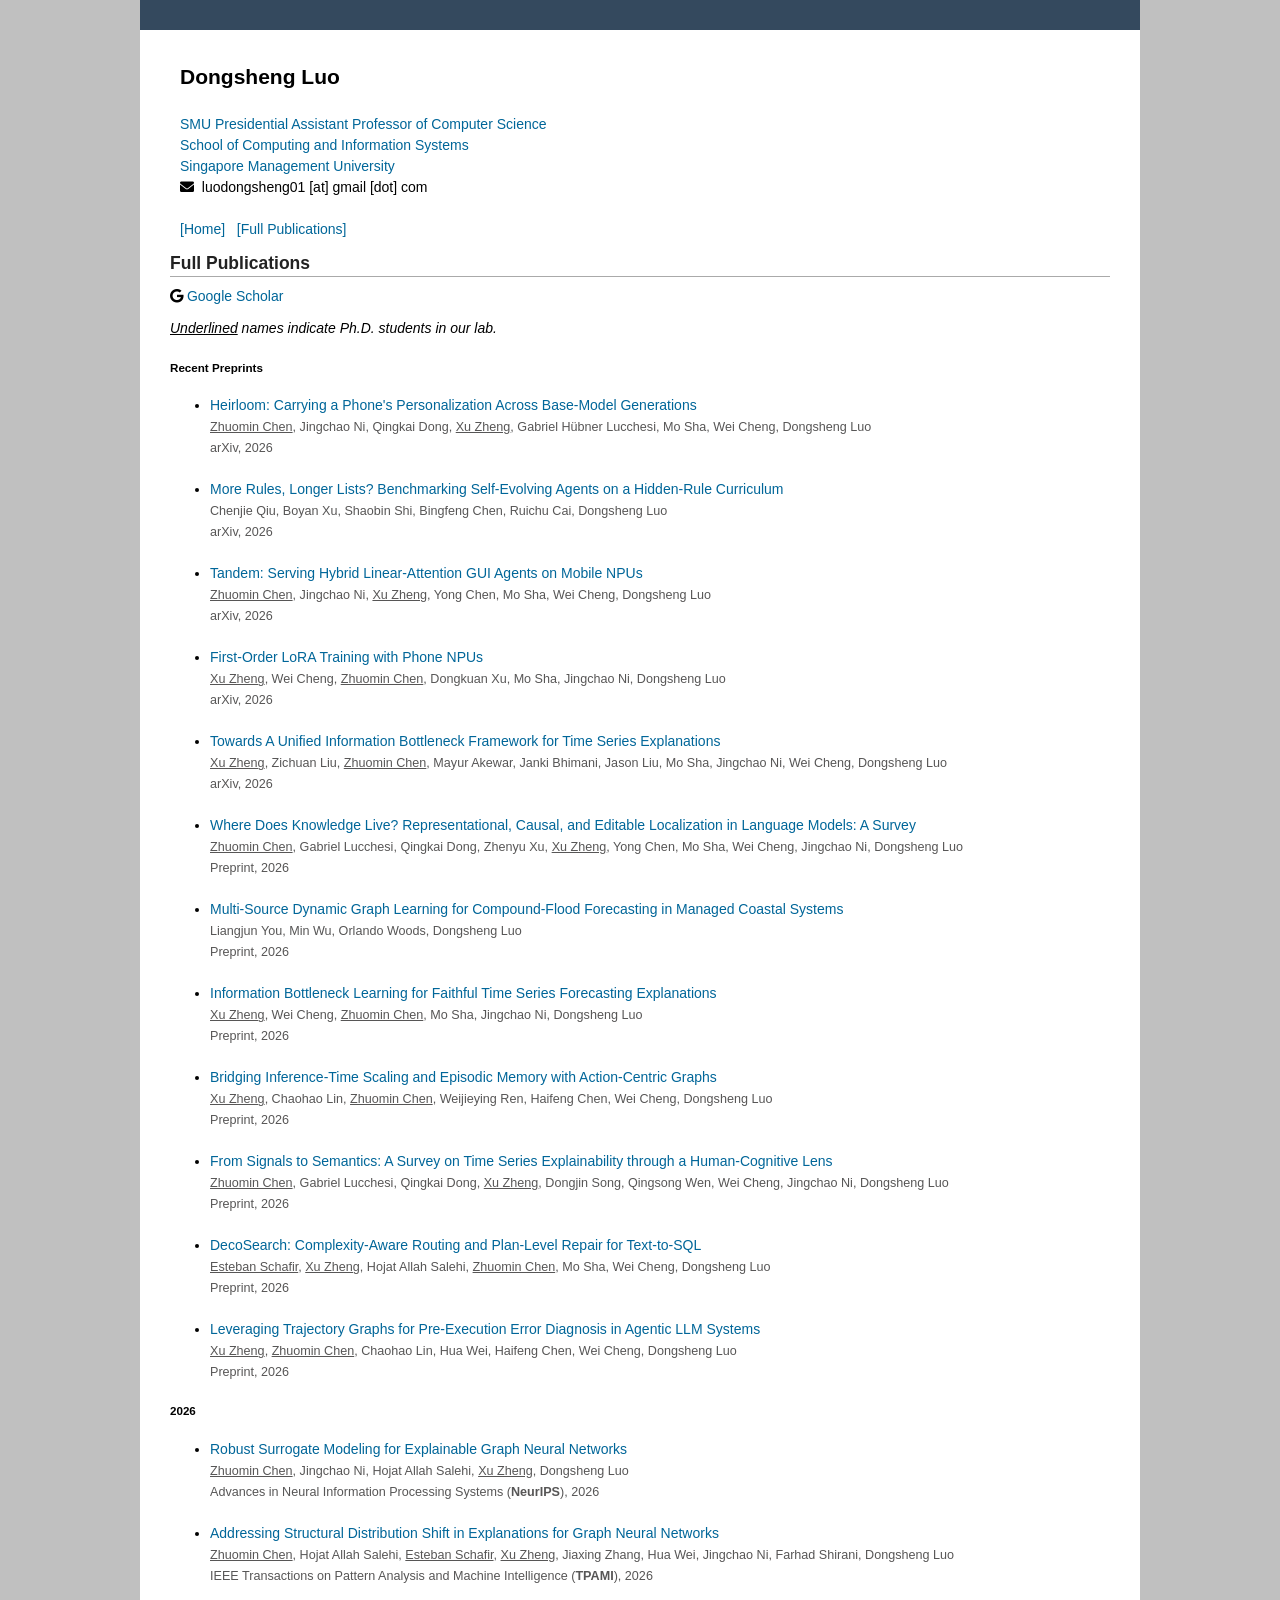
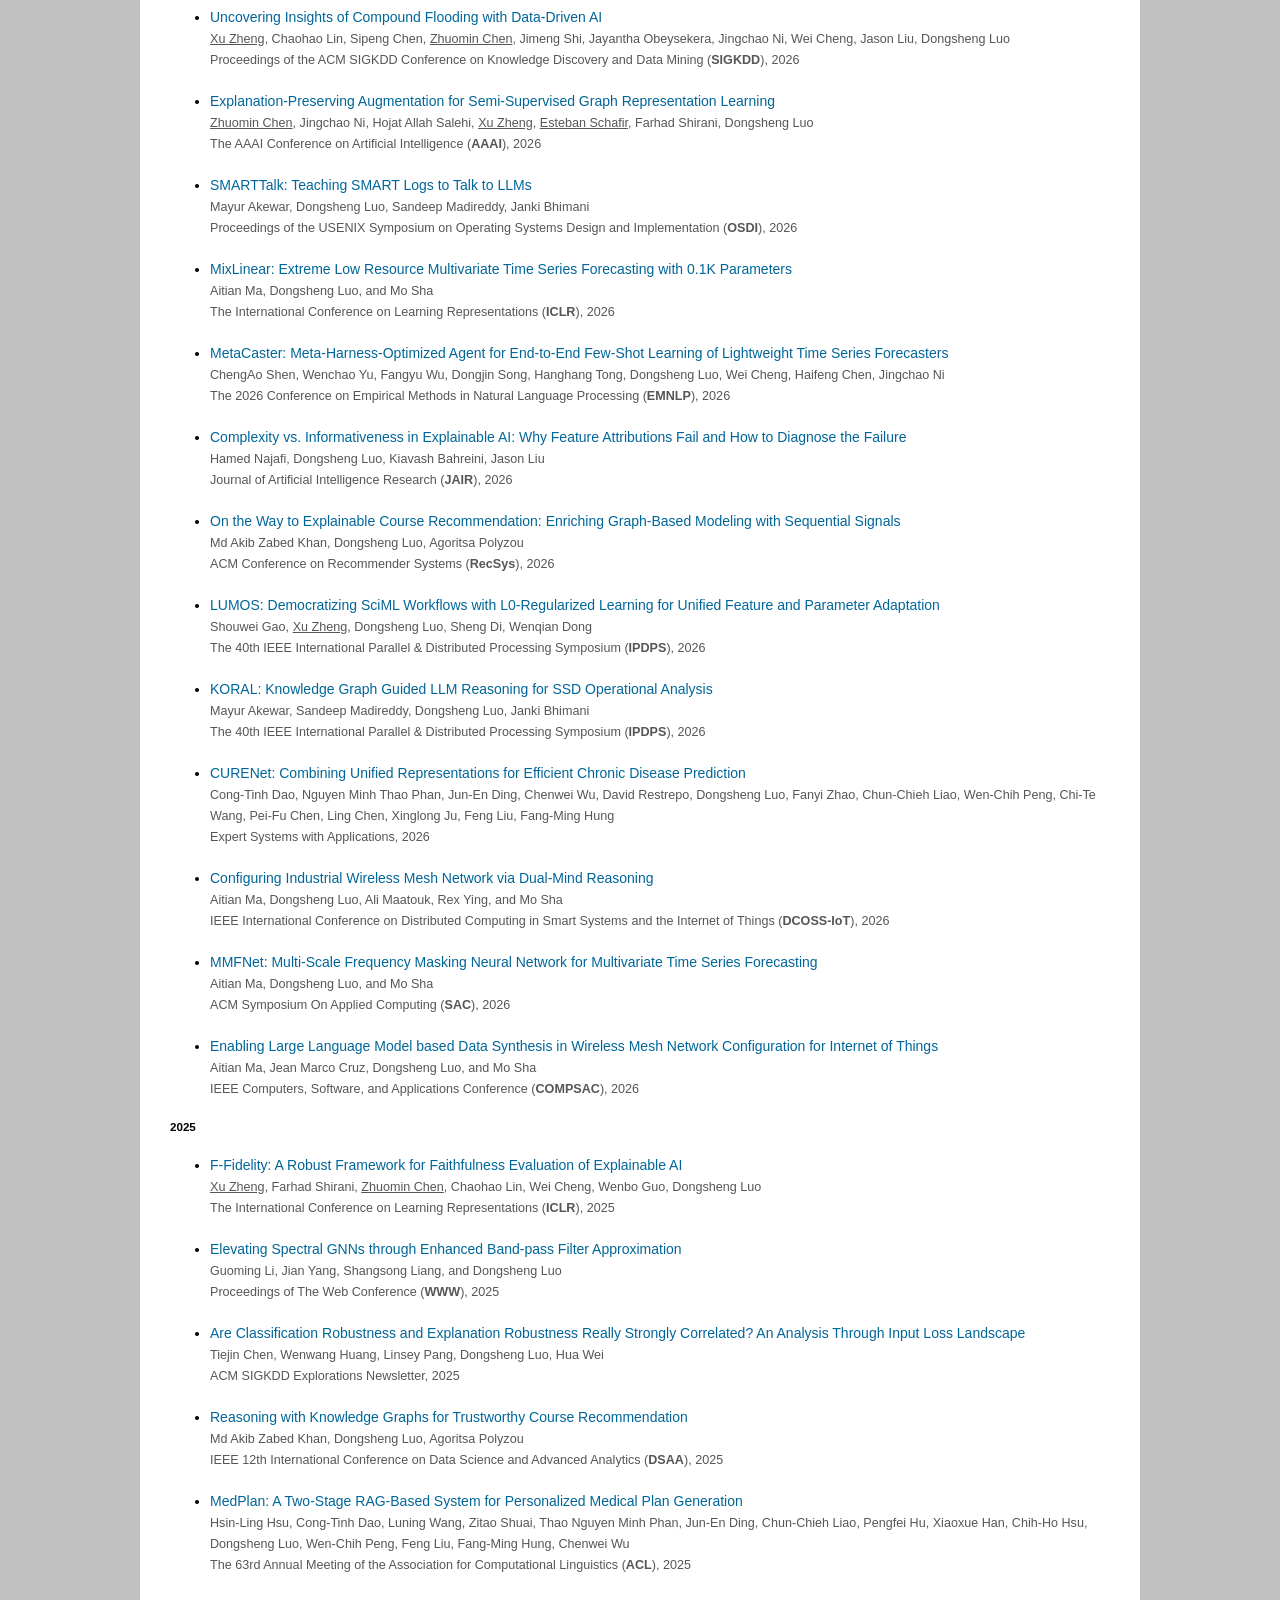
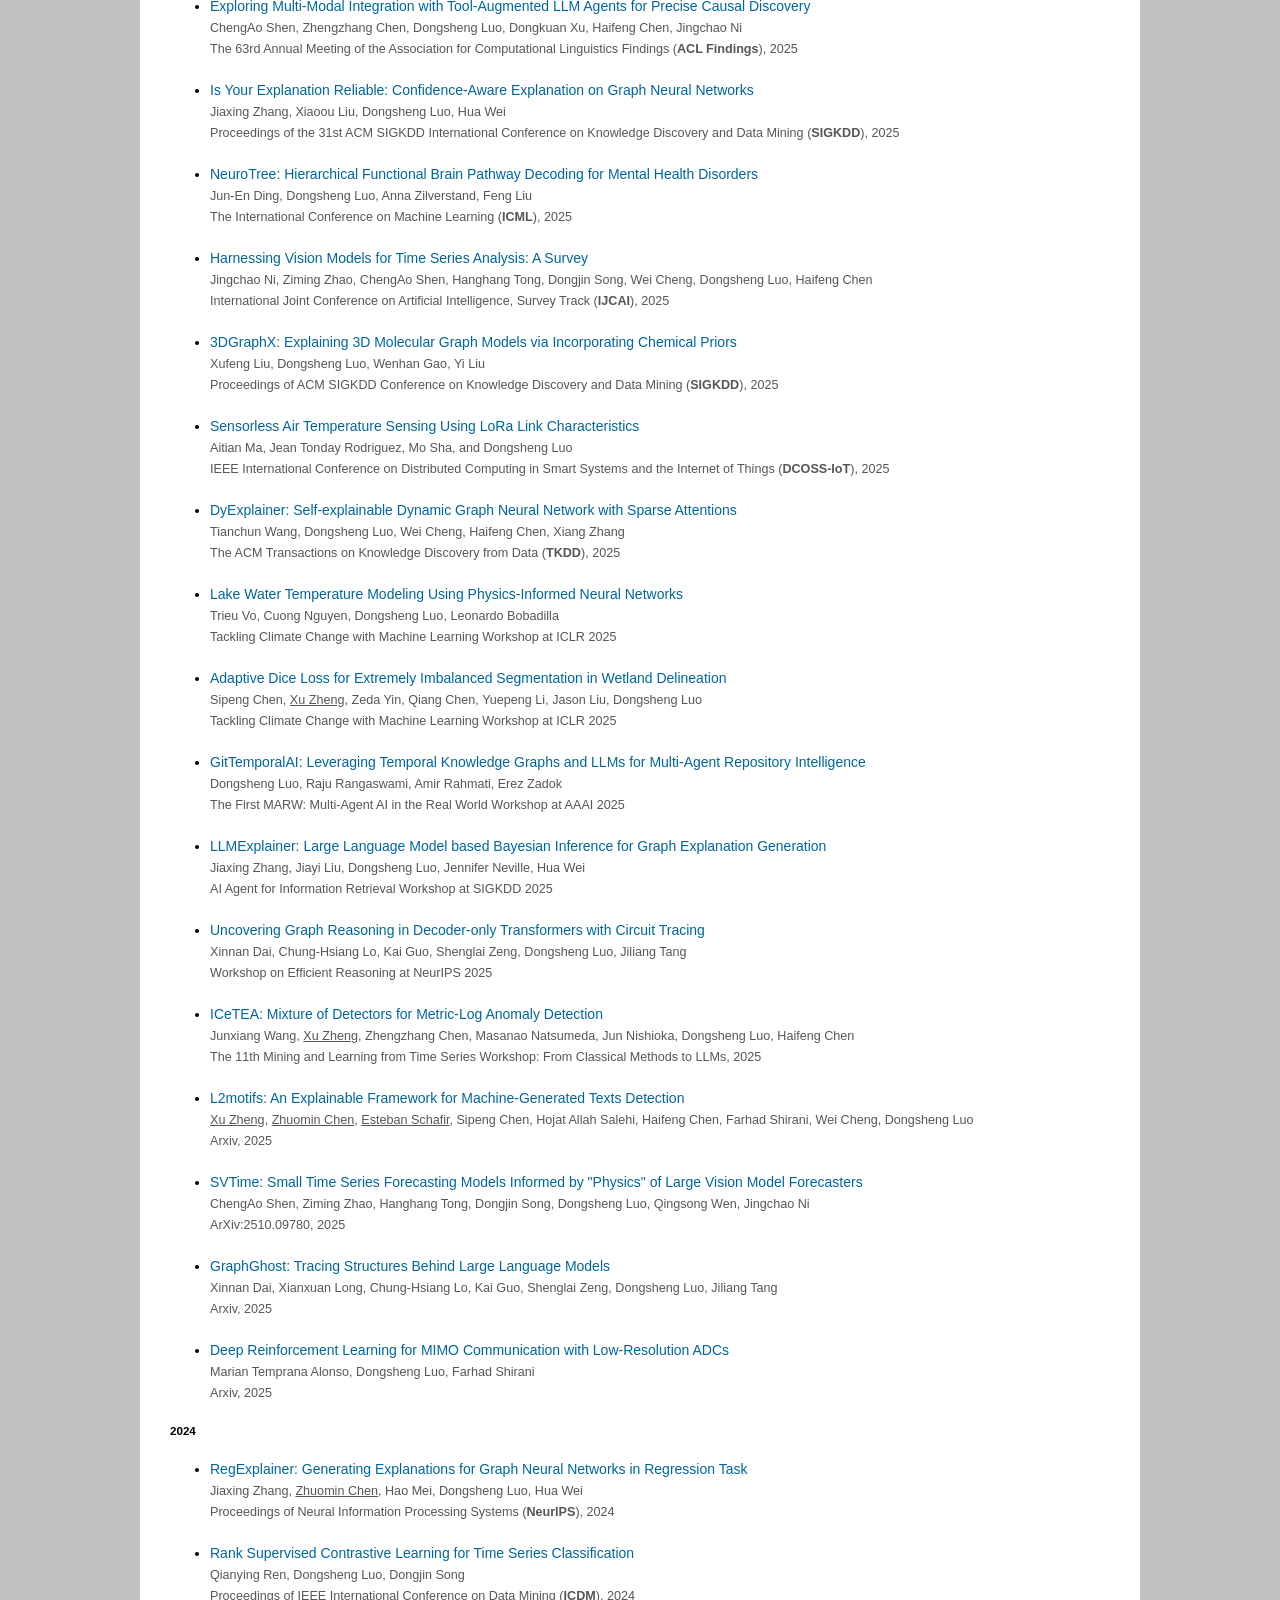
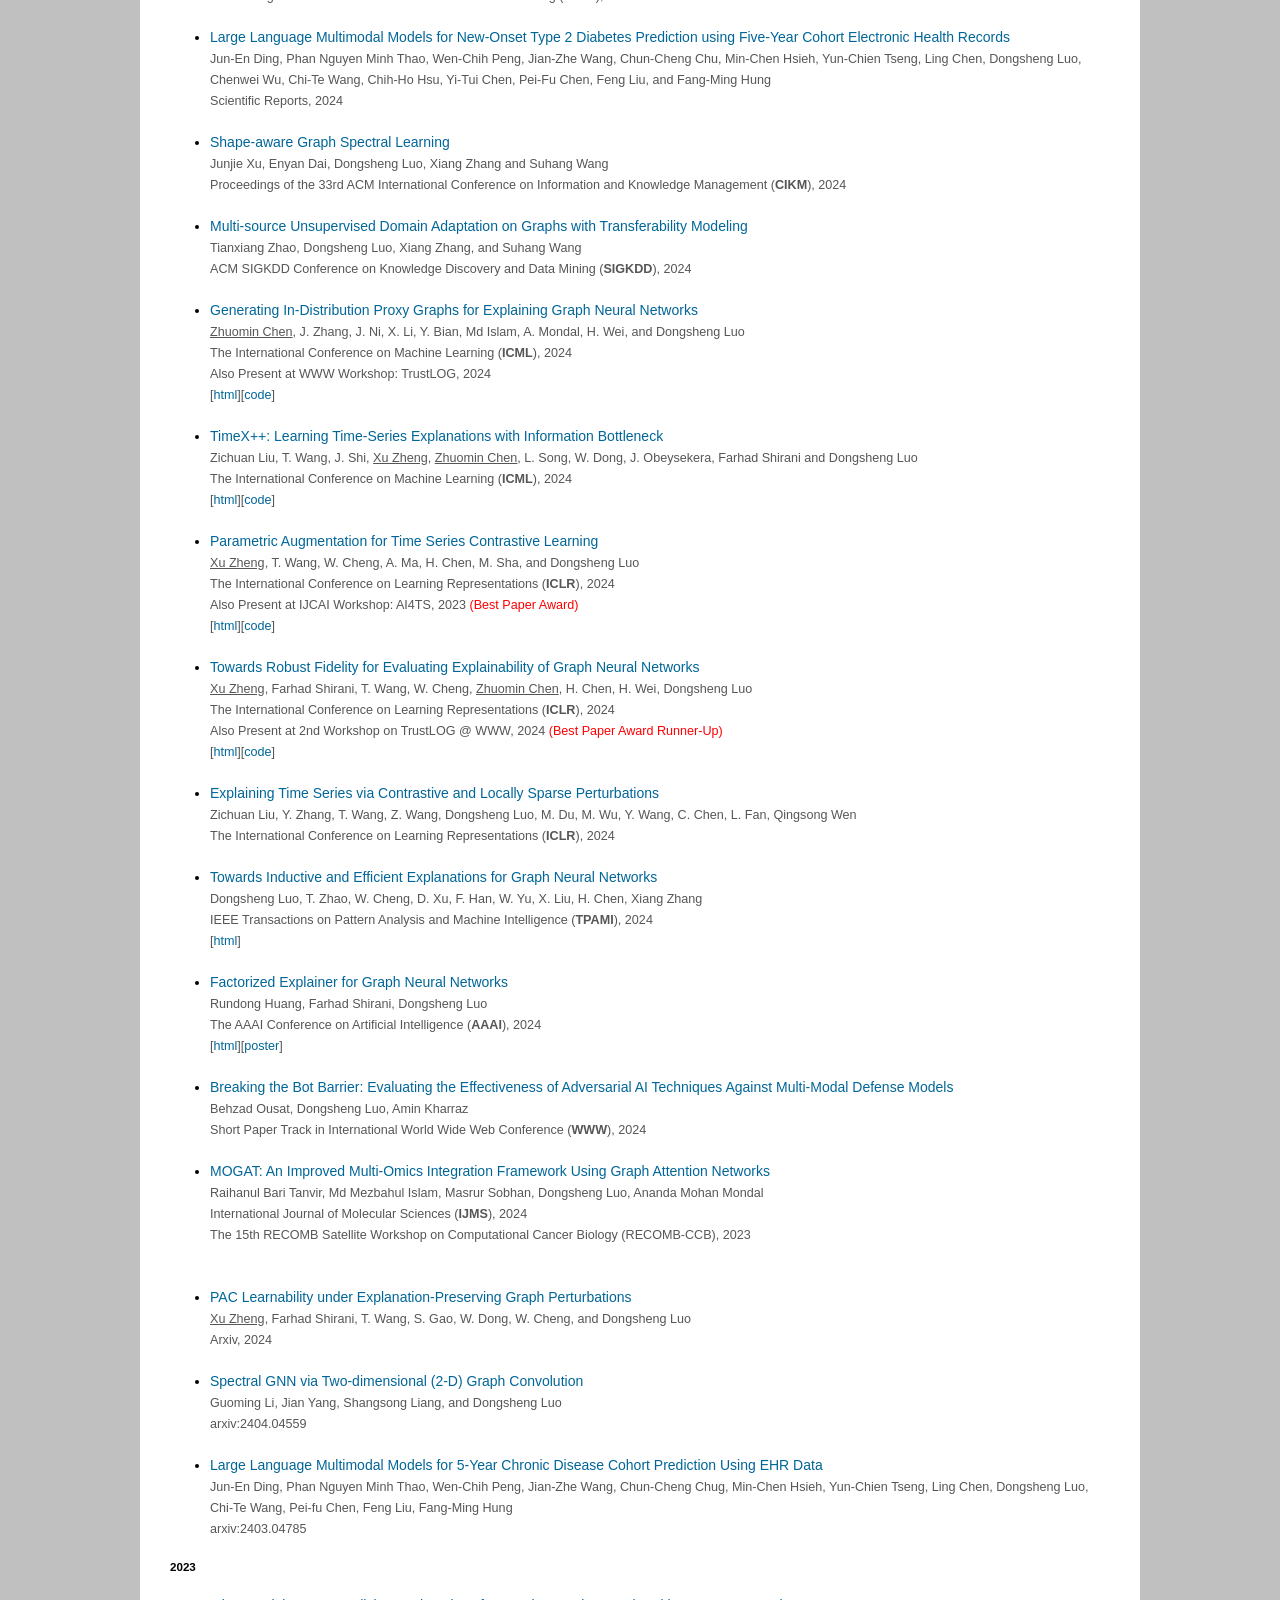
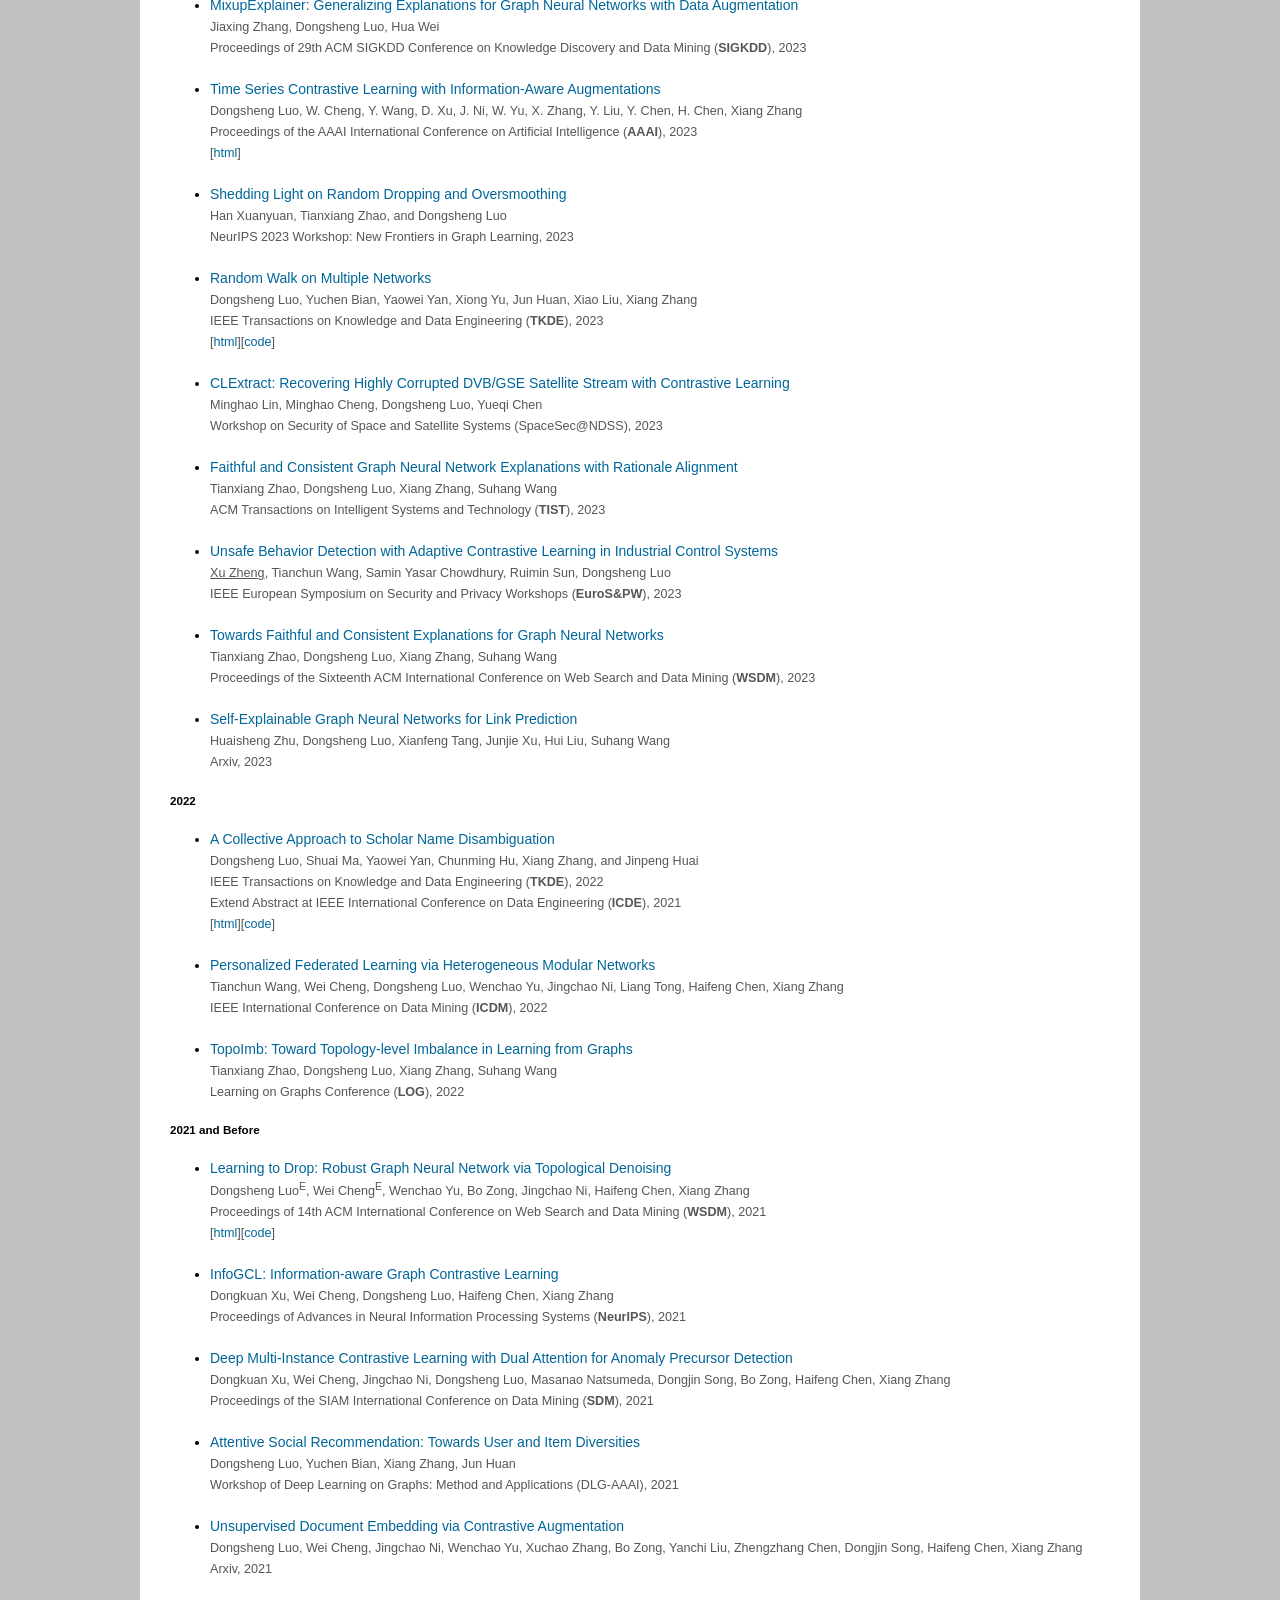
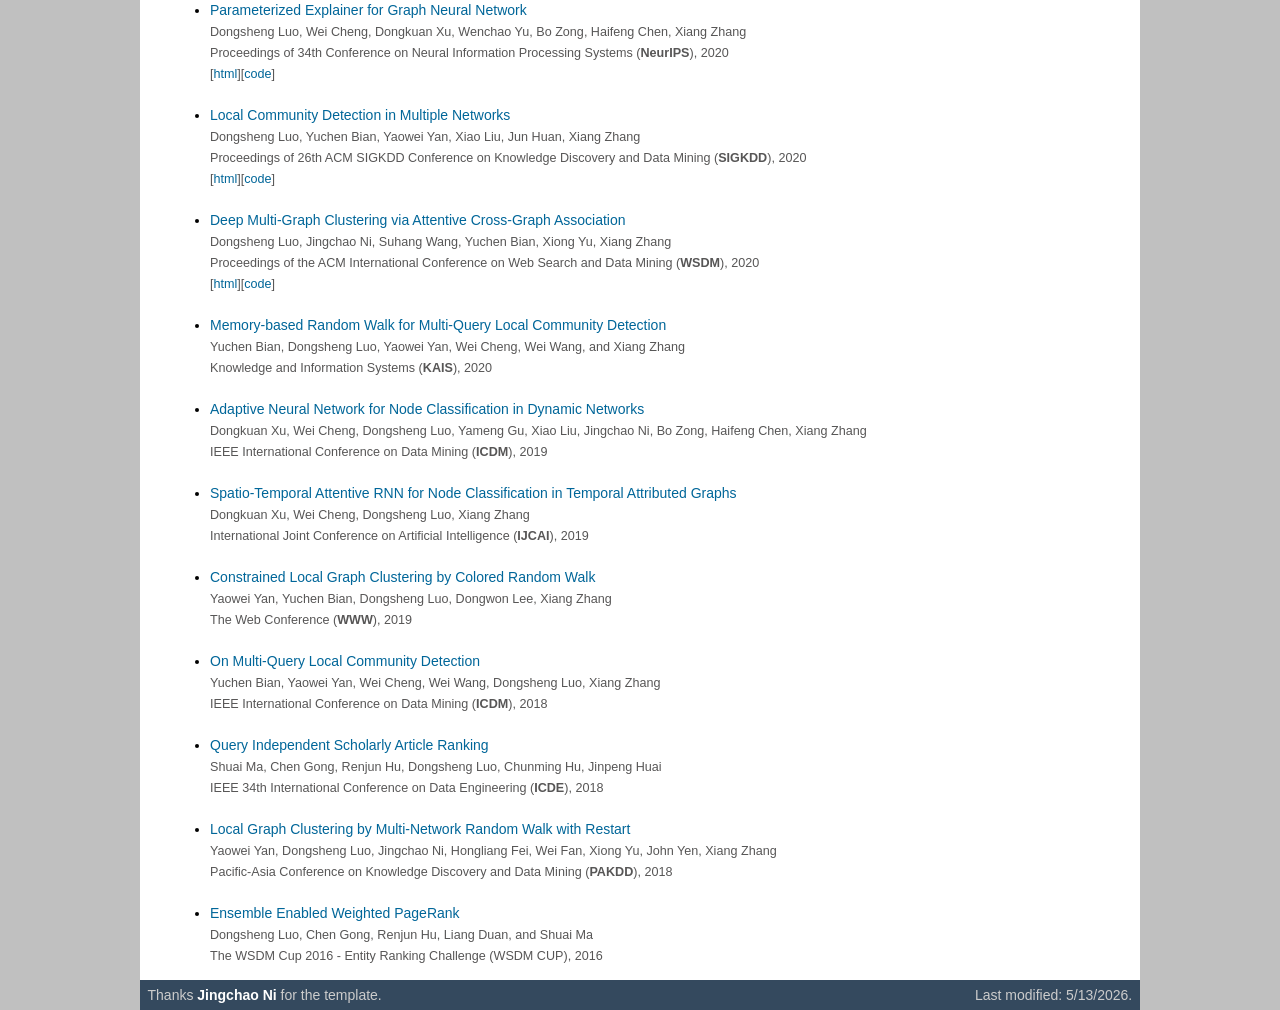
==== commit fbeeb7d8: "Update full_publications.html" ====
--- a/full_publications.html
+++ b/full_publications.html
@@ -46,6 +46,18 @@
     <h5 id="header-4">Recent Preprints</h5>
     <ul>
       <li>
+        <a href="https://arxiv.org/abs/2611.00650">Heirloom: Carrying a Phone's Personalization Across Base-Model Generations</a><br/>
+        <l><u>Zhuomin Chen</u>, Jingchao Ni, Qingkai Dong, <u>Xu Zheng</u>, Gabriel Hübner Lucchesi, Mo Sha, Wei Cheng, Dongsheng Luo<br/>
+        arXiv, 2026</l>
+      </li>
+      <br/>
+      <li>
+        <a href="https://arxiv.org/abs/2610.40758">More Rules, Longer Lists? Benchmarking Self-Evolving Agents on a Hidden-Rule Curriculum</a><br/>
+        <l>Chenjie Qiu, Boyan Xu, Shaobin Shi, Bingfeng Chen, Ruichu Cai, Dongsheng Luo<br/>
+        arXiv, 2026</l>
+      </li>
+      <br/>
+      <li>
         <a href="https://arxiv.org/abs/2610.26660">Tandem: Serving Hybrid Linear-Attention GUI Agents on Mobile NPUs</a><br/>
         <l><u>Zhuomin Chen</u>, Jingchao Ni, <u>Xu Zheng</u>, Yong Chen, Mo Sha, Wei Cheng, Dongsheng Luo<br/>
         arXiv, 2026</l>
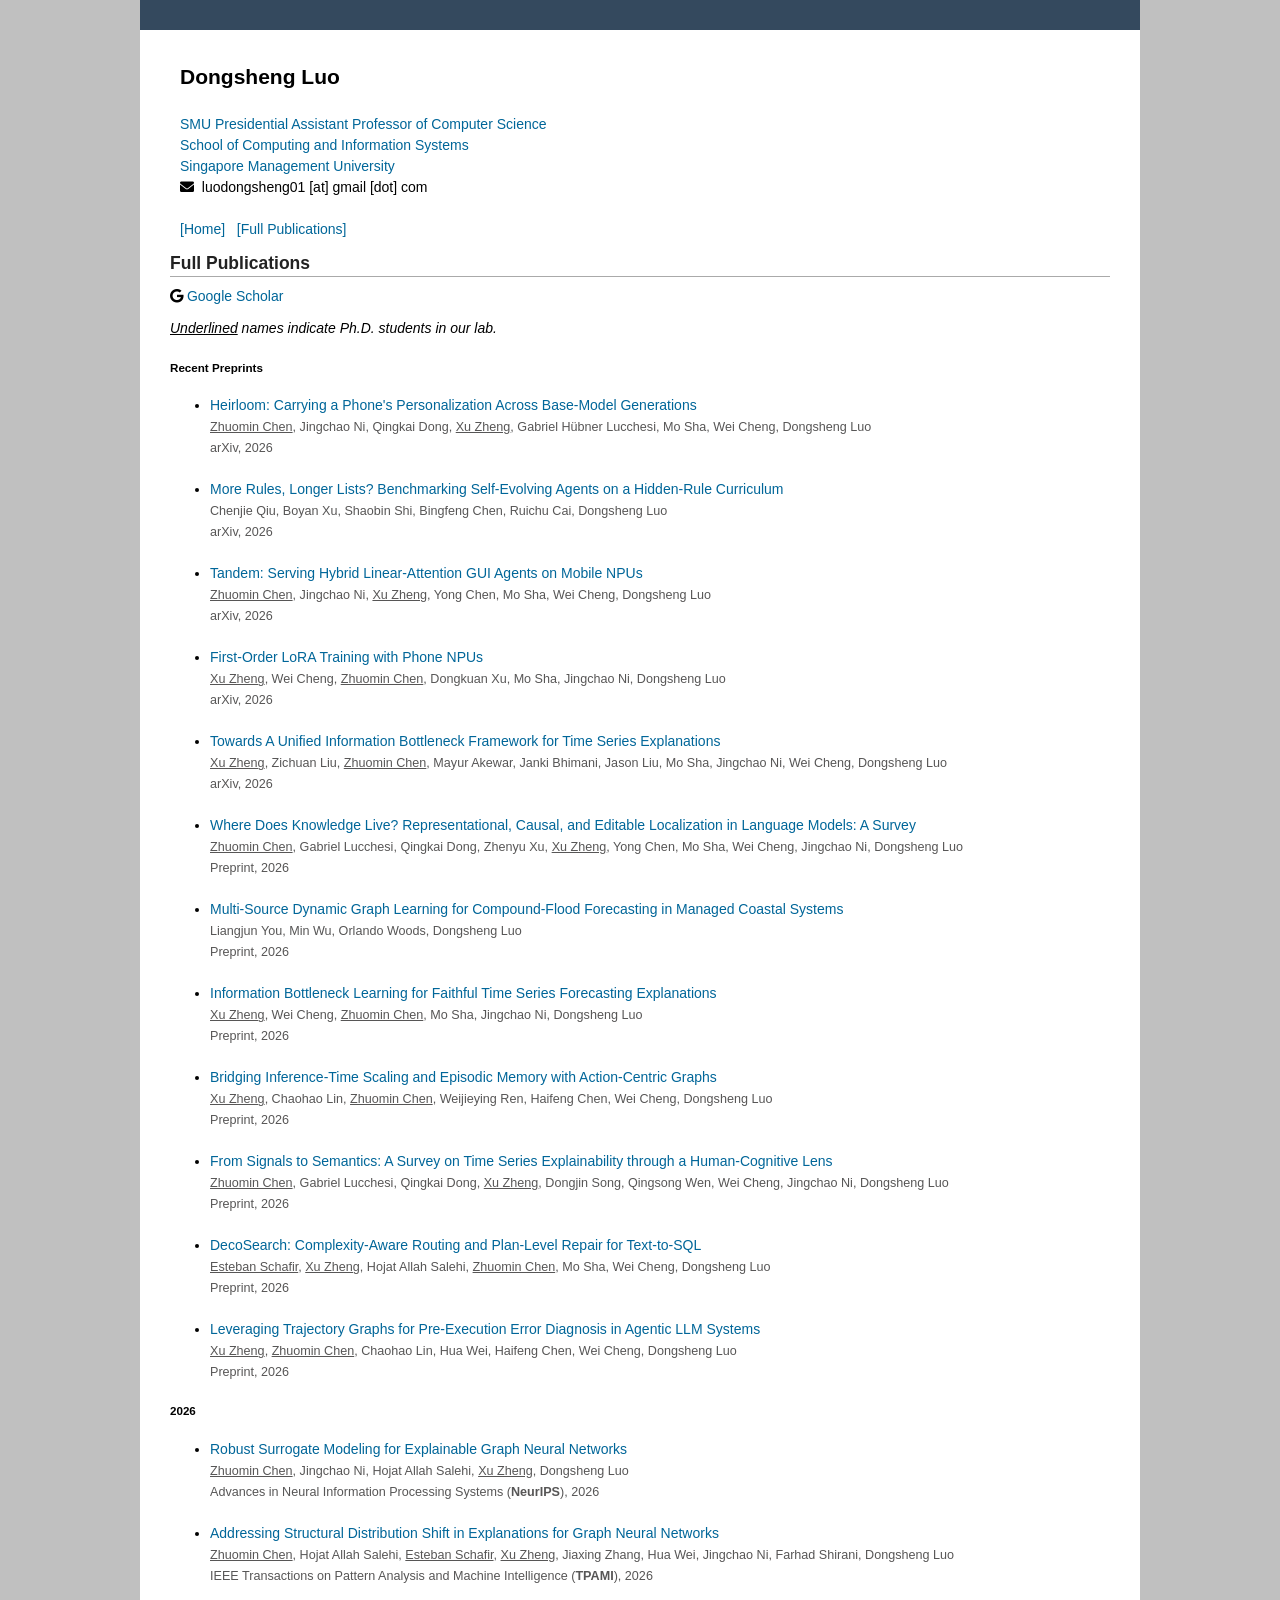
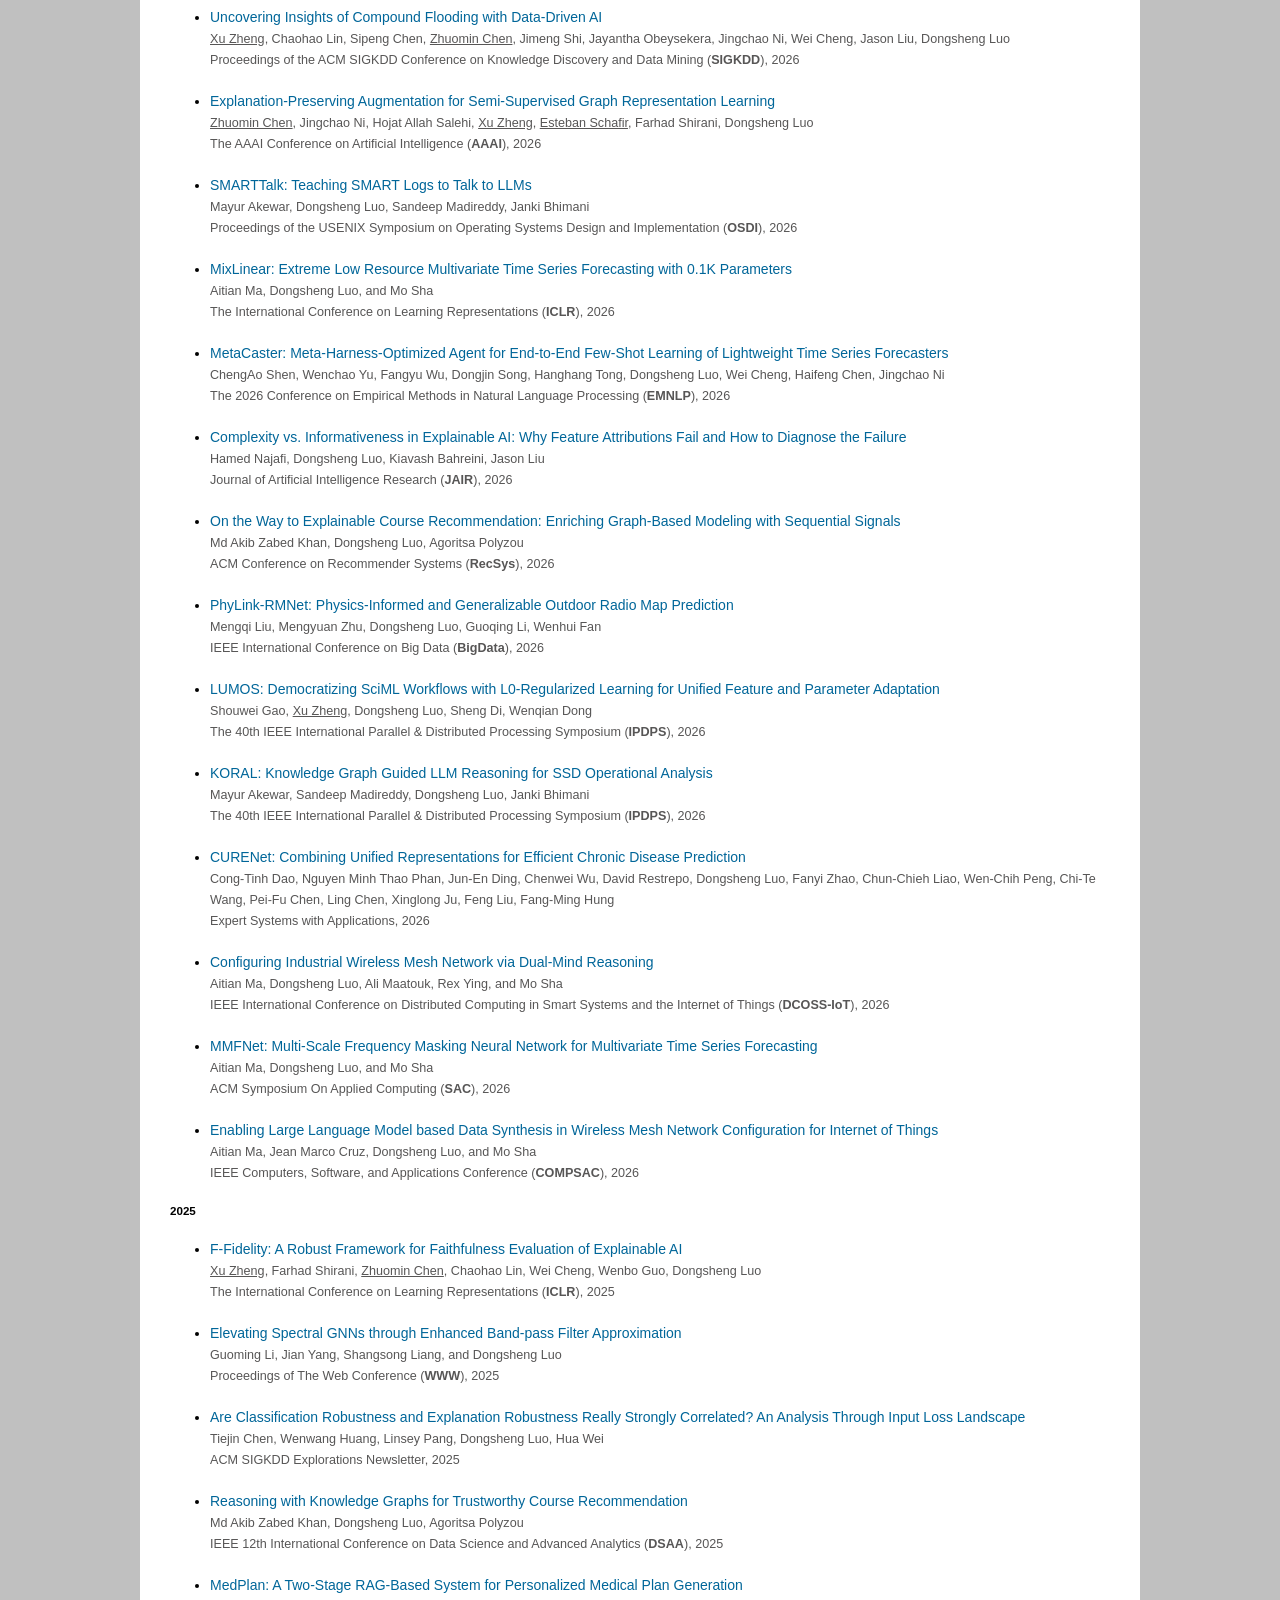
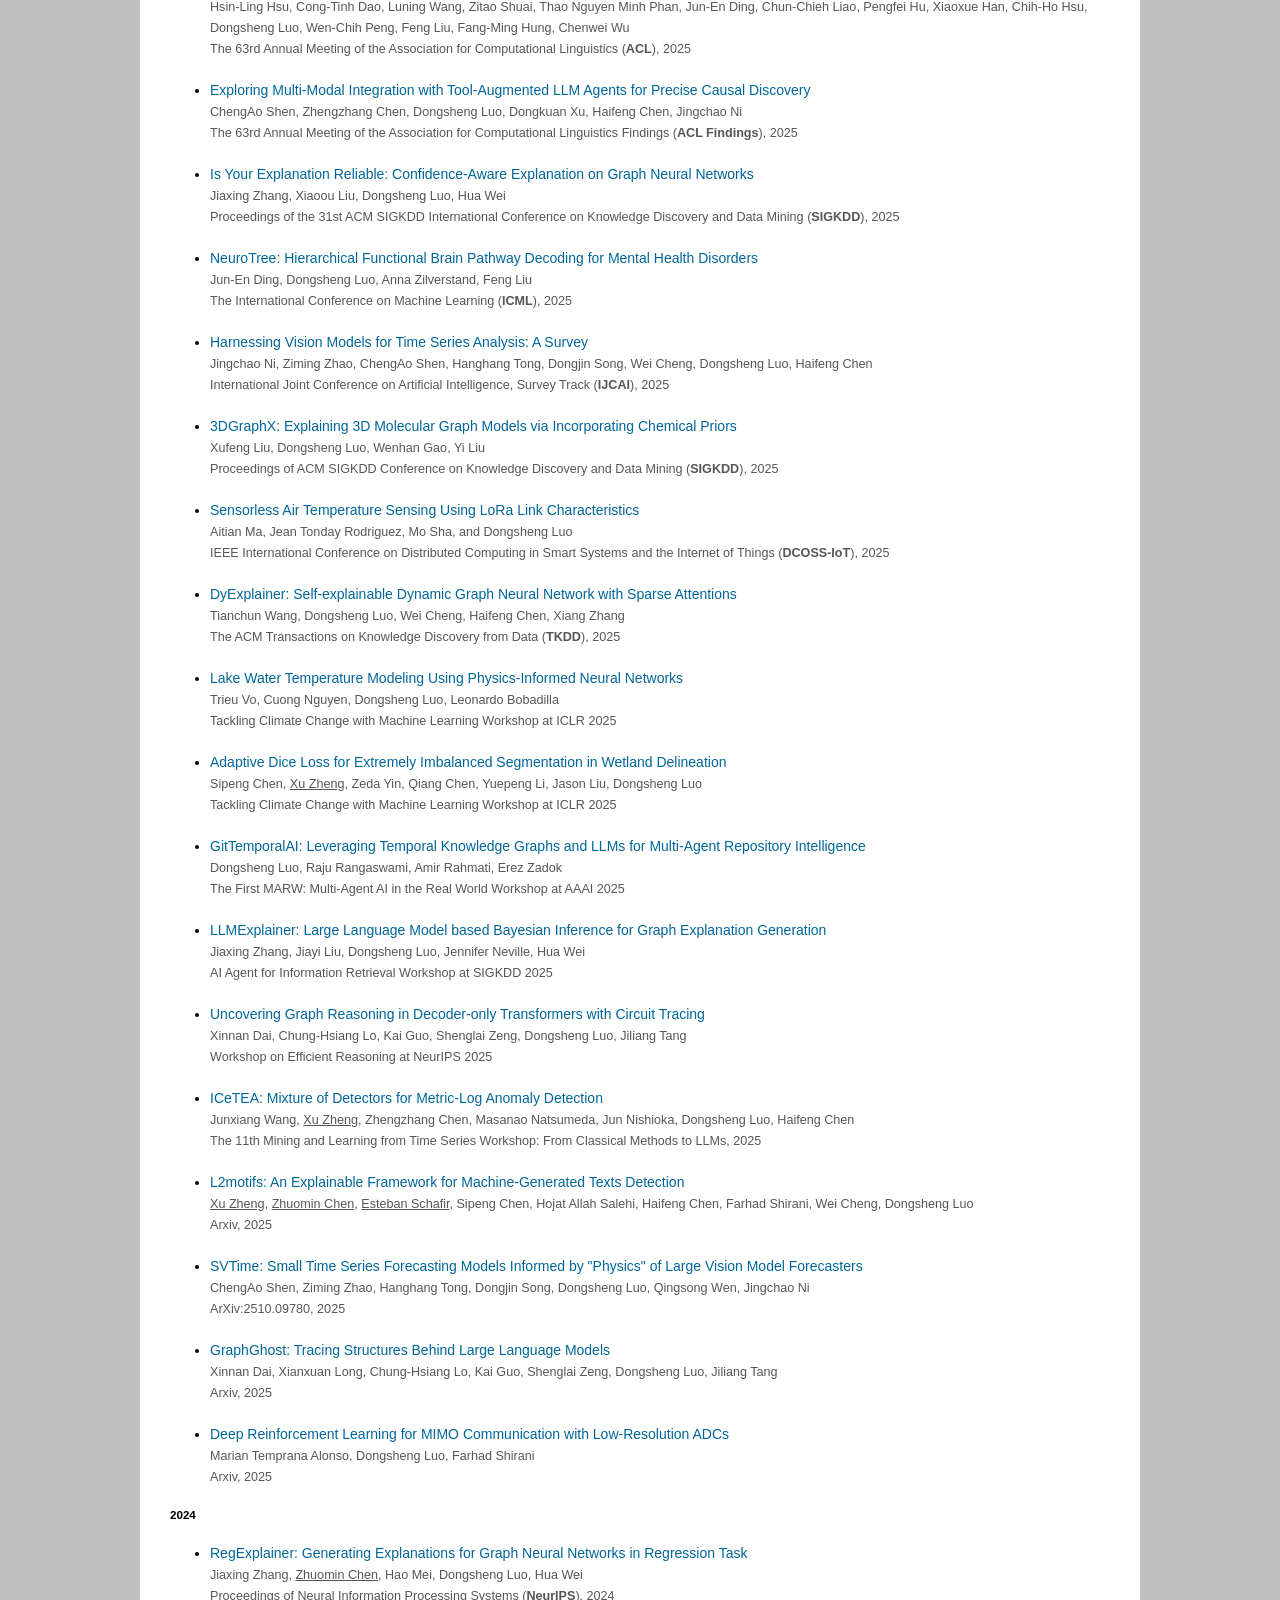
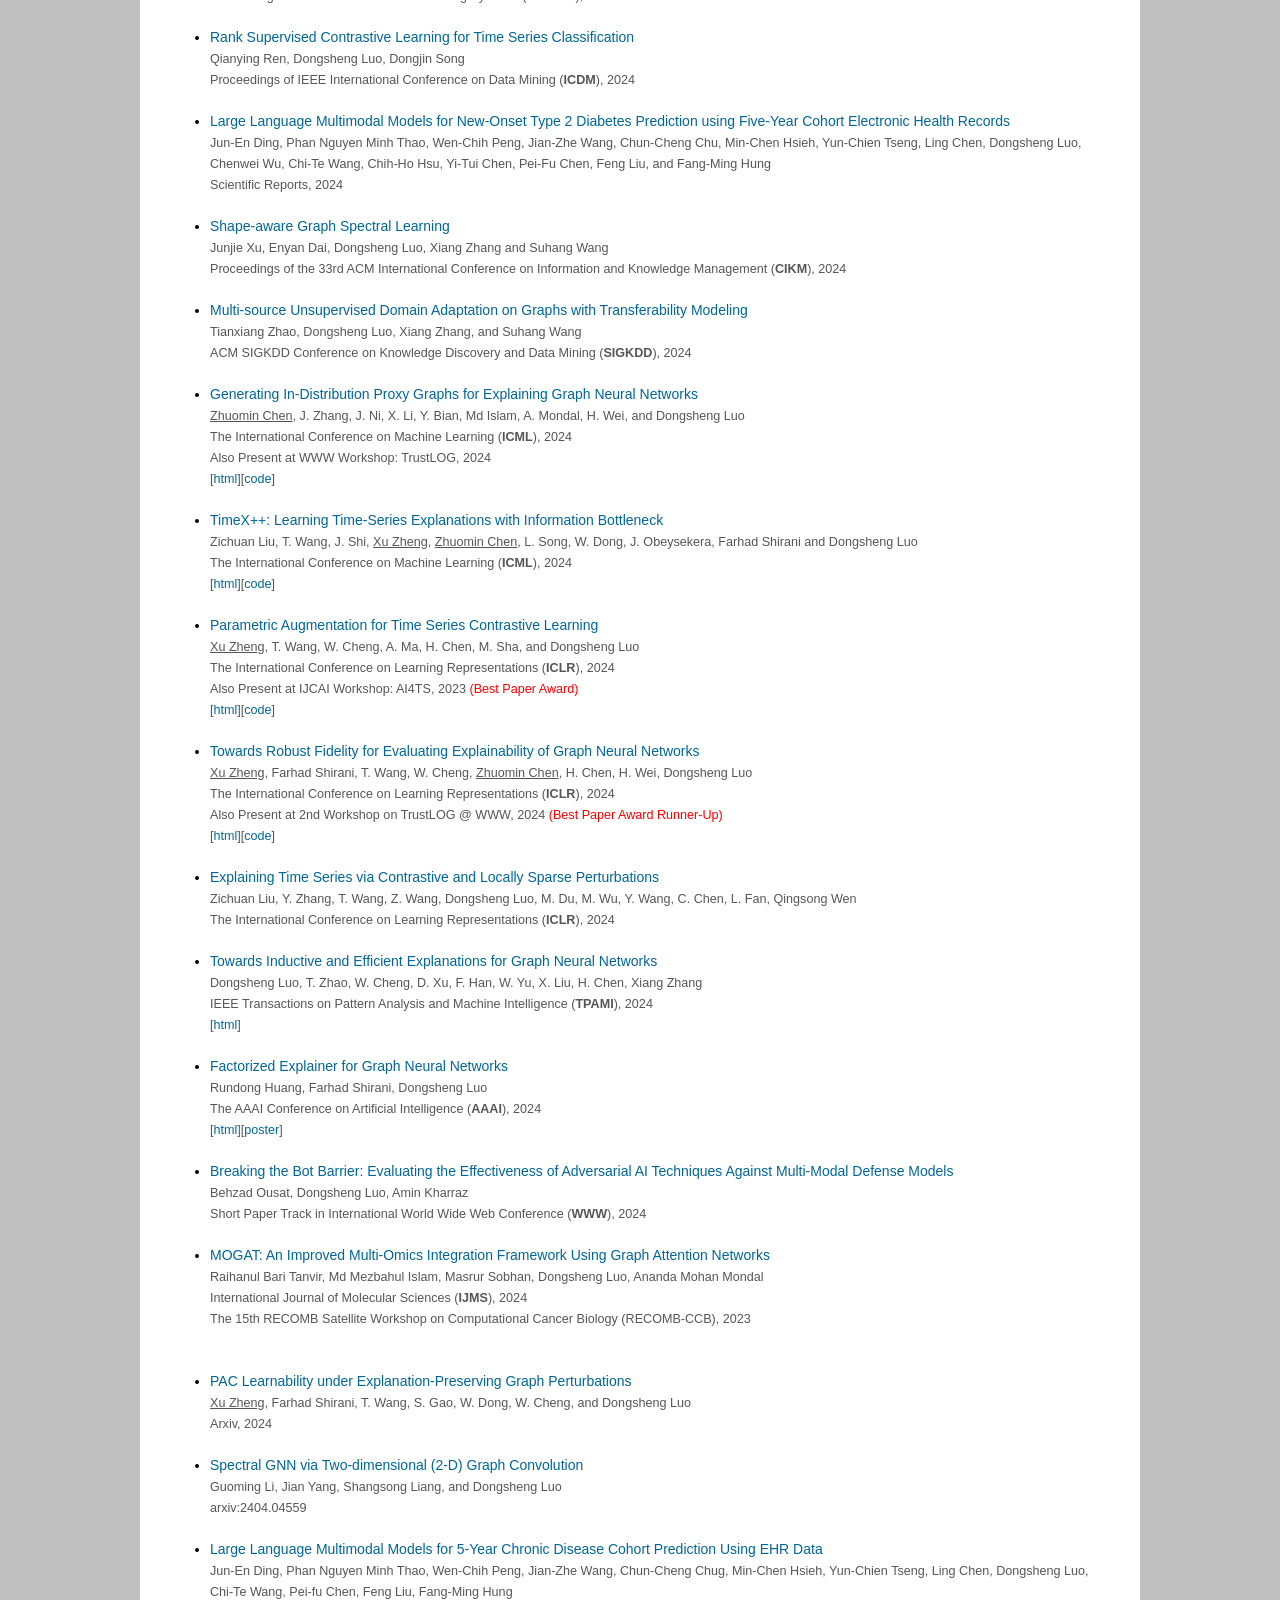
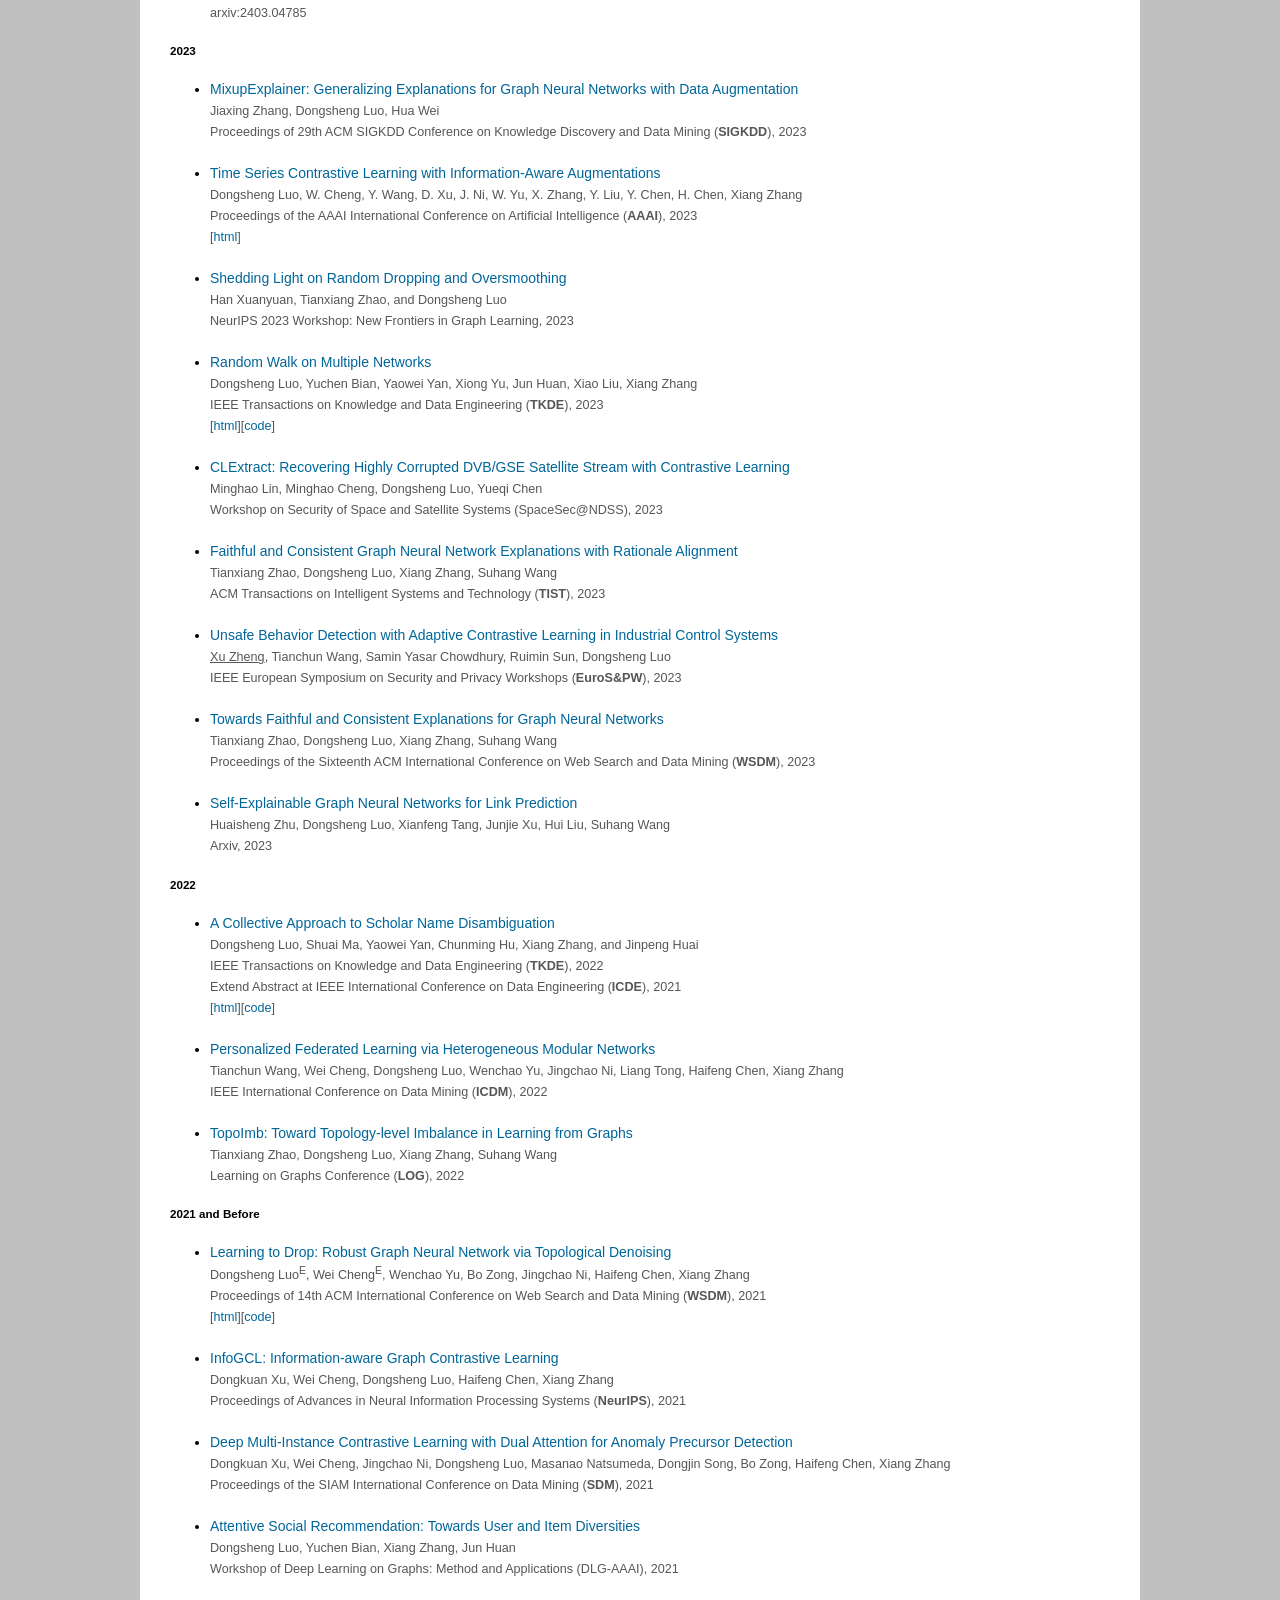
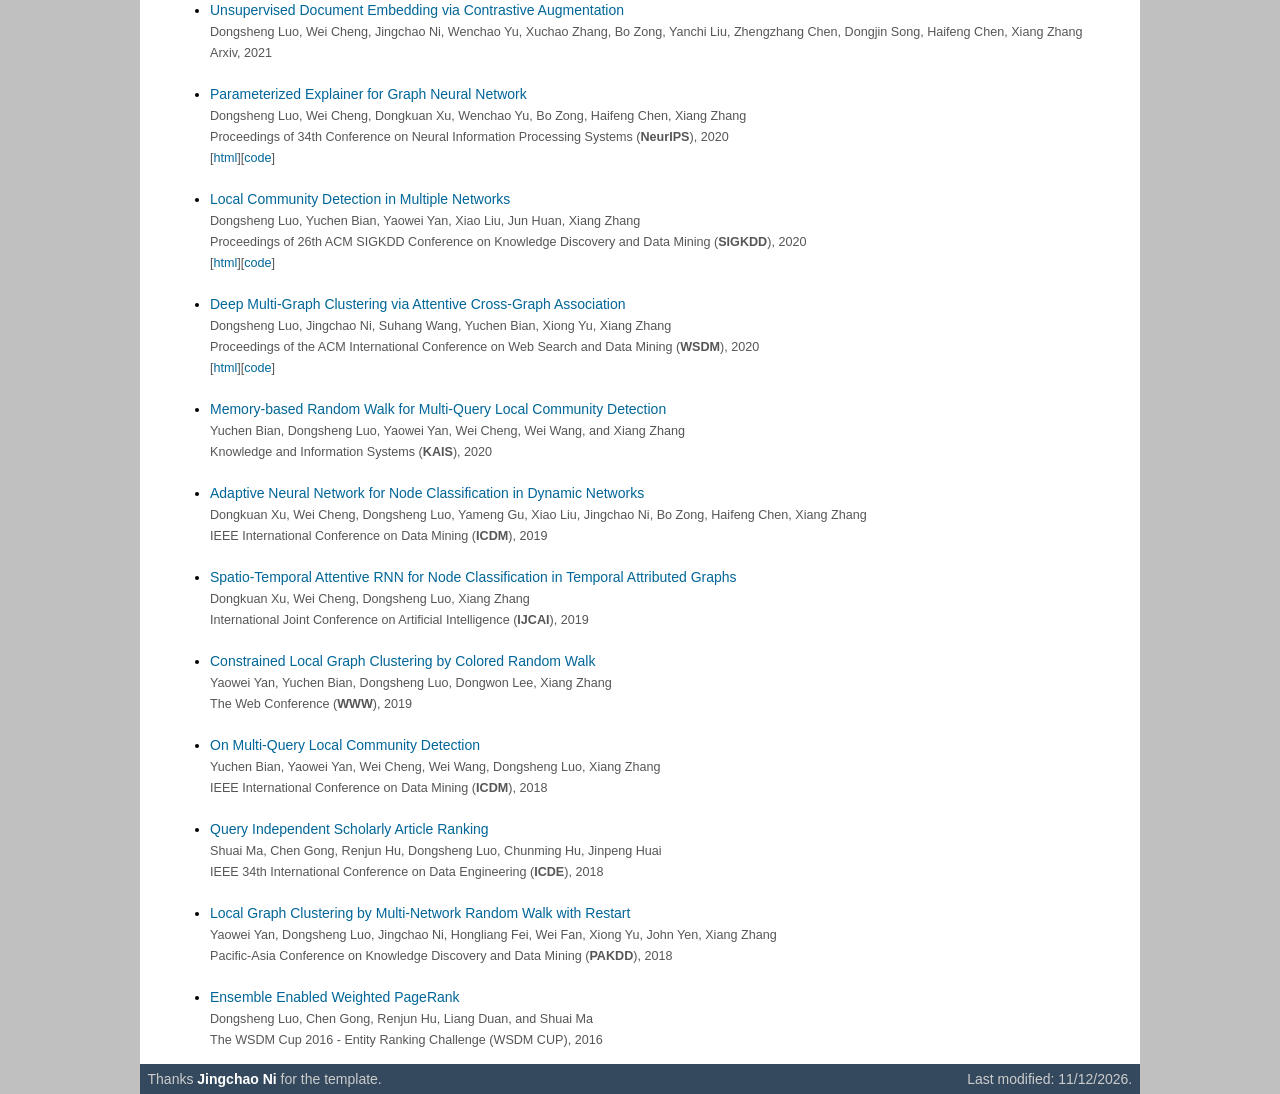
==== commit a1f4419e: "Add PhyLink-RMNet (IEEE BigData 2026) to full publications Co-Authored-By: Claude Opus 5.5 <noreply@" ====
--- a/full_publications.html
+++ b/full_publications.html
@@ -175,6 +175,12 @@
       </li>
       <br/>
       <li>
+        <a>PhyLink-RMNet: Physics-Informed and Generalizable Outdoor Radio Map Prediction</a><br/>
+        <l>Mengqi Liu, Mengyuan Zhu, Dongsheng Luo, Guoqing Li, Wenhui Fan<br/>
+        IEEE International Conference on Big Data (<b>BigData</b>), 2026</l>
+      </li>
+      <br/>
+      <li>
         <a href="https://arxiv.org/abs/2602.22537">LUMOS: Democratizing SciML Workflows with L0-Regularized Learning for Unified Feature and Parameter Adaptation</a><br/>
         <l>Shouwei Gao, <u>Xu Zheng</u>, Dongsheng Luo, Sheng Di, Wenqian Dong<br/>
         The 40th IEEE International Parallel & Distributed Processing Symposium (<b>IPDPS</b>), 2026</l>
@@ -652,7 +658,7 @@
 
     <footer>
       <p>&nbsp; Thanks <a href="https://nijingchao.github.io/">Jingchao Ni</a> for the template.</p>
-      <p>Last modified: 5/13/2026. &nbsp;</p>
+      <p>Last modified: 11/12/2026. &nbsp;</p>
     </footer>
 
 </body>
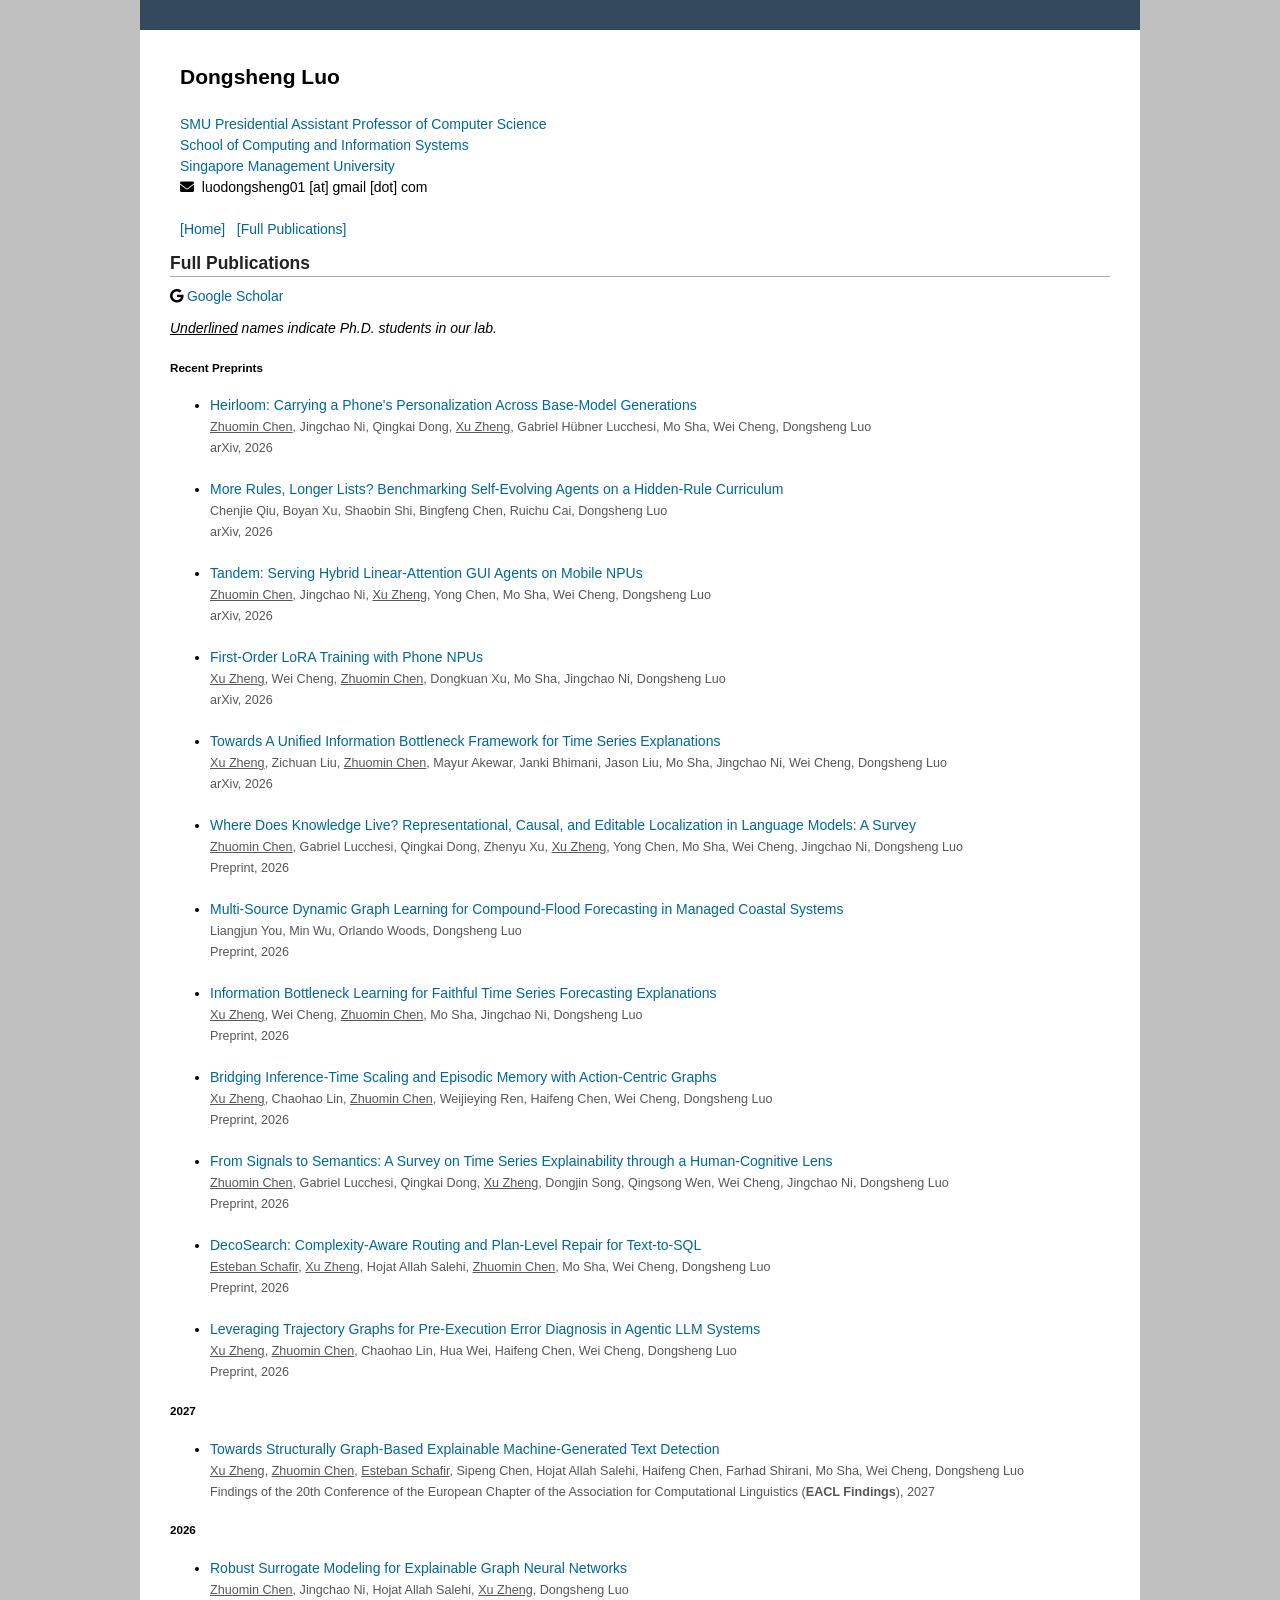
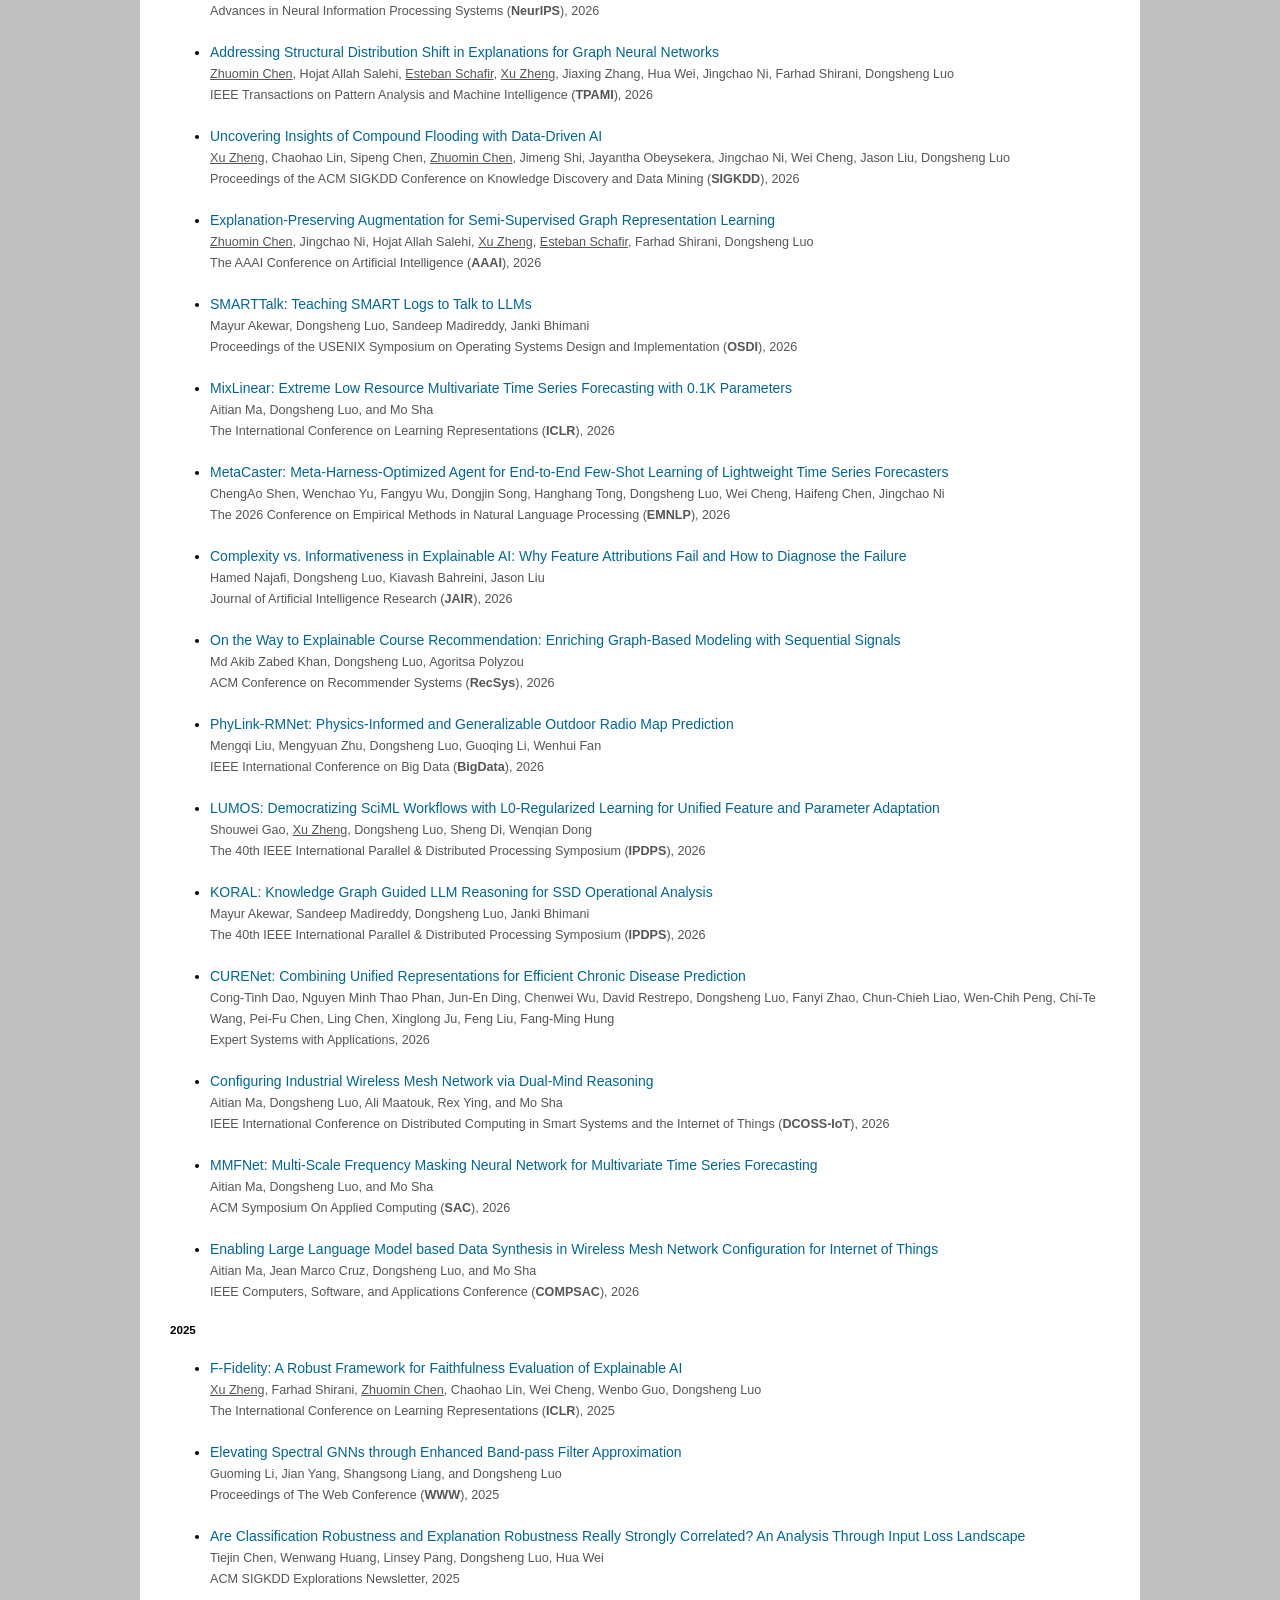
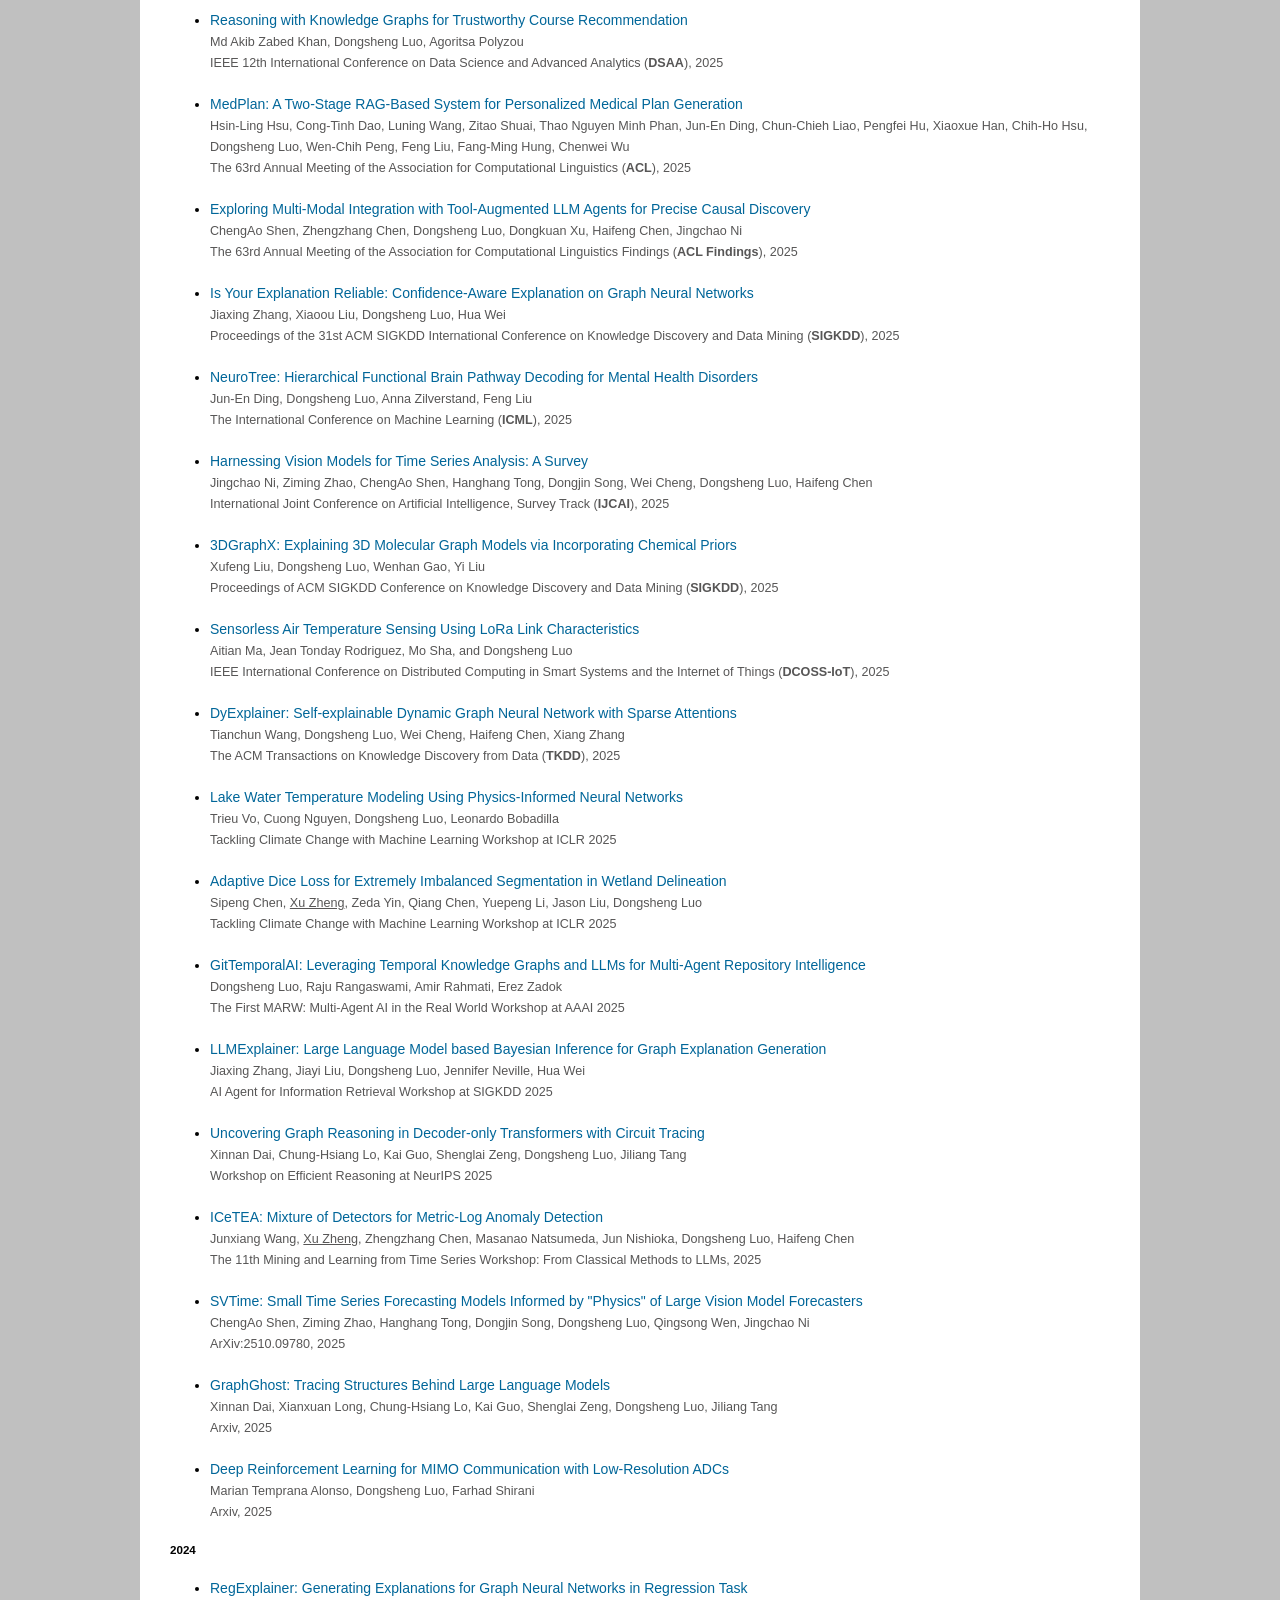
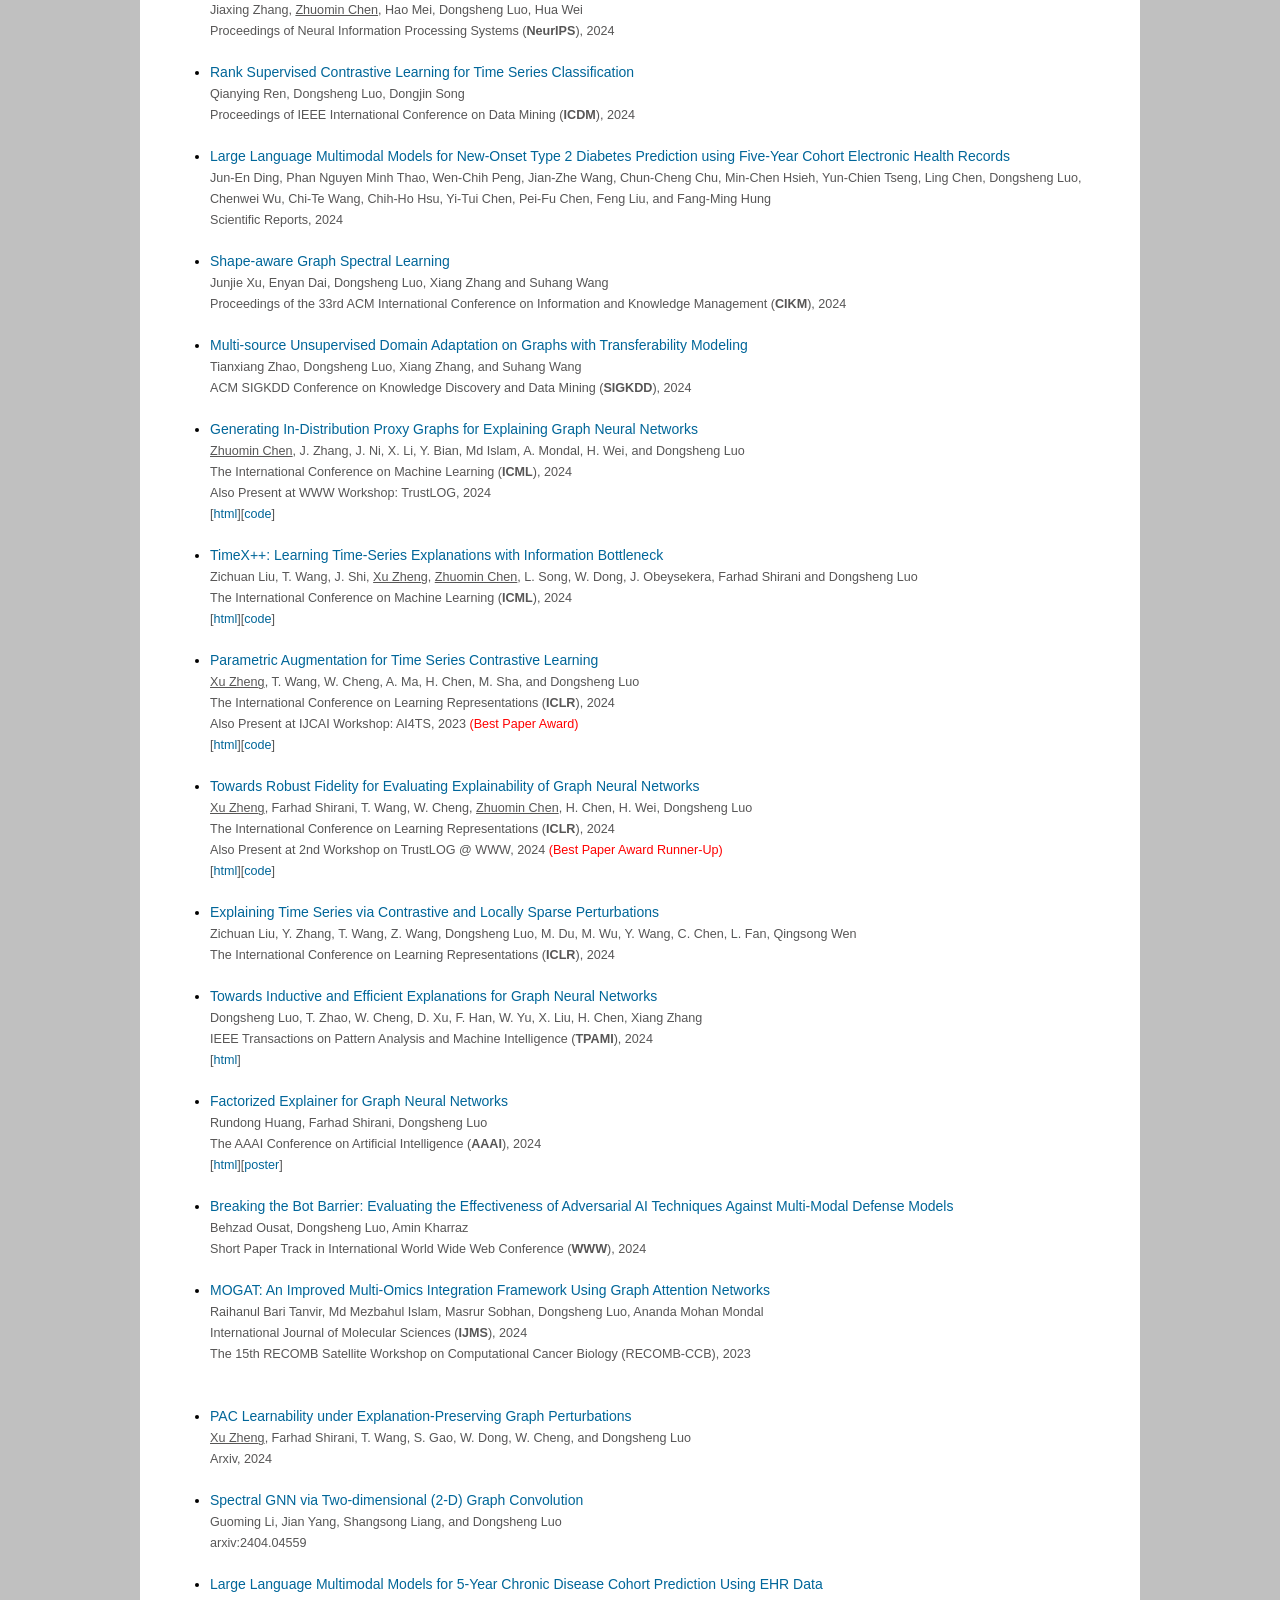
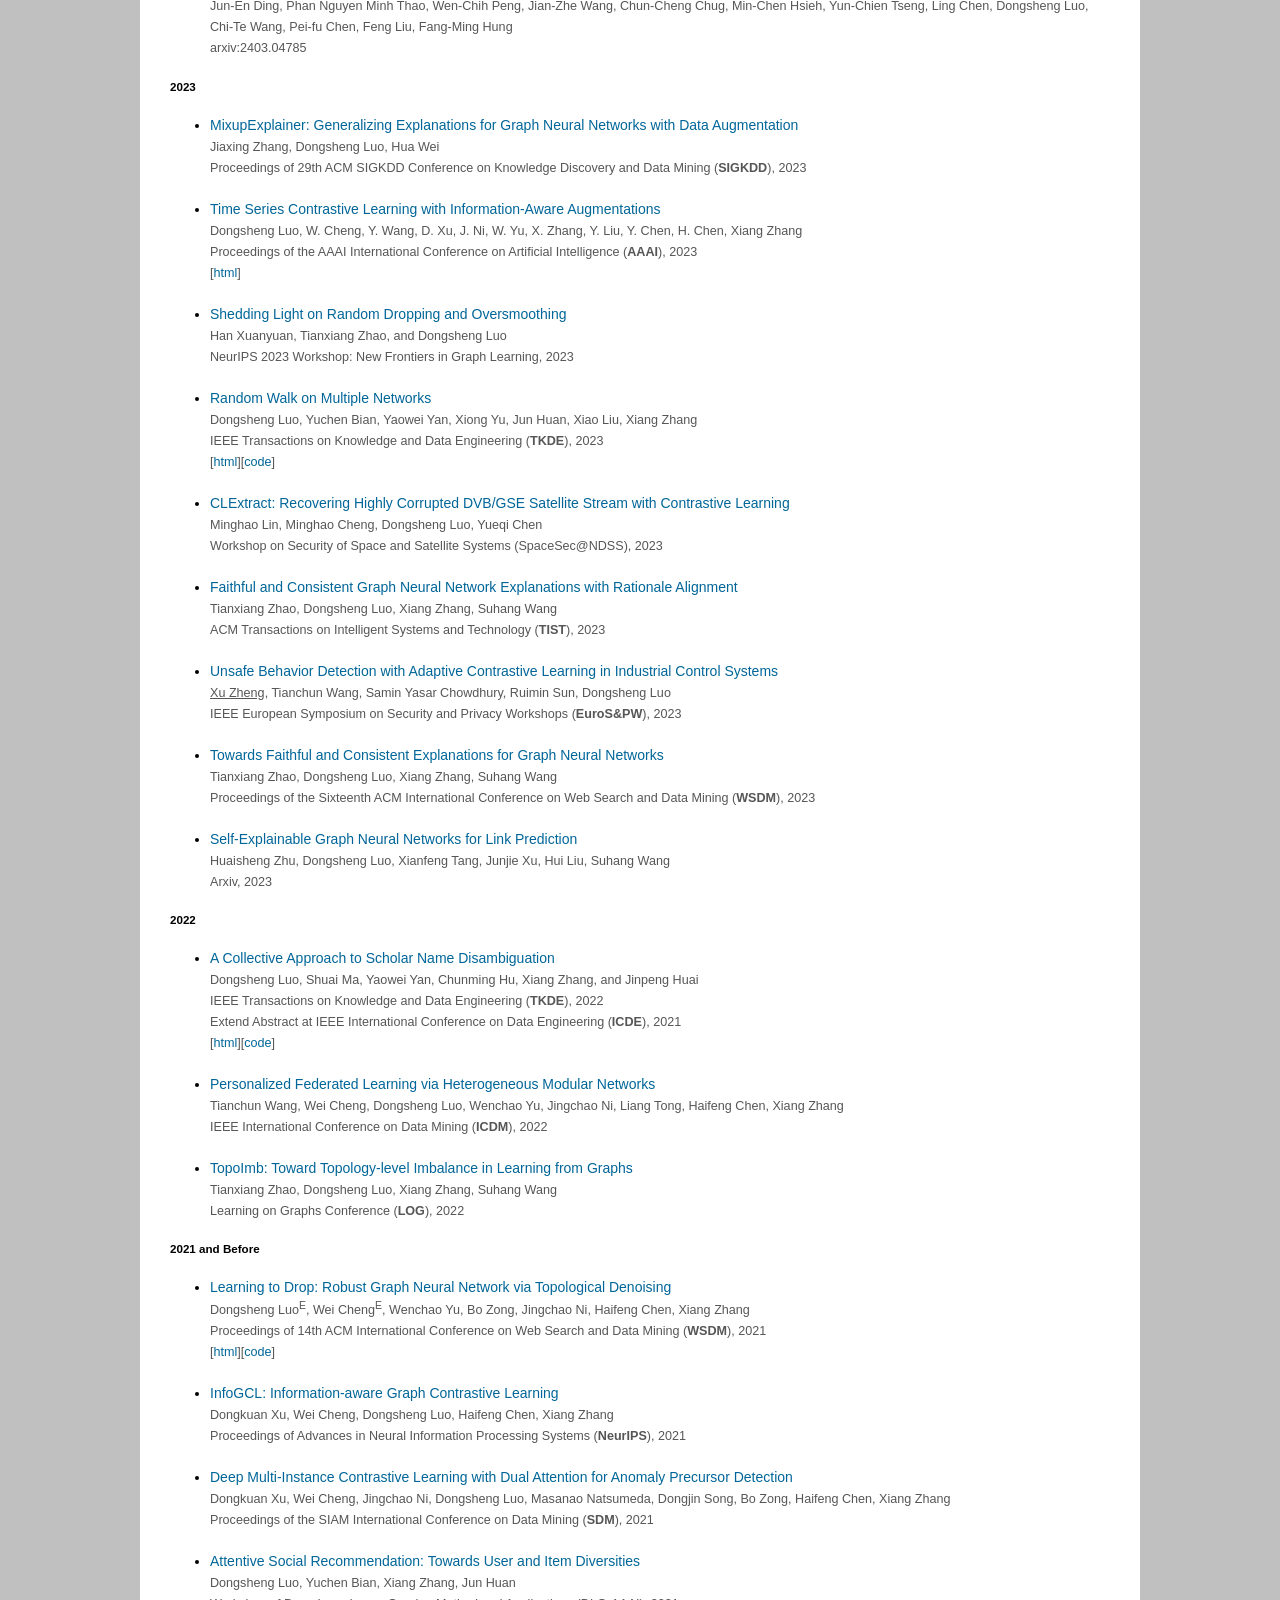
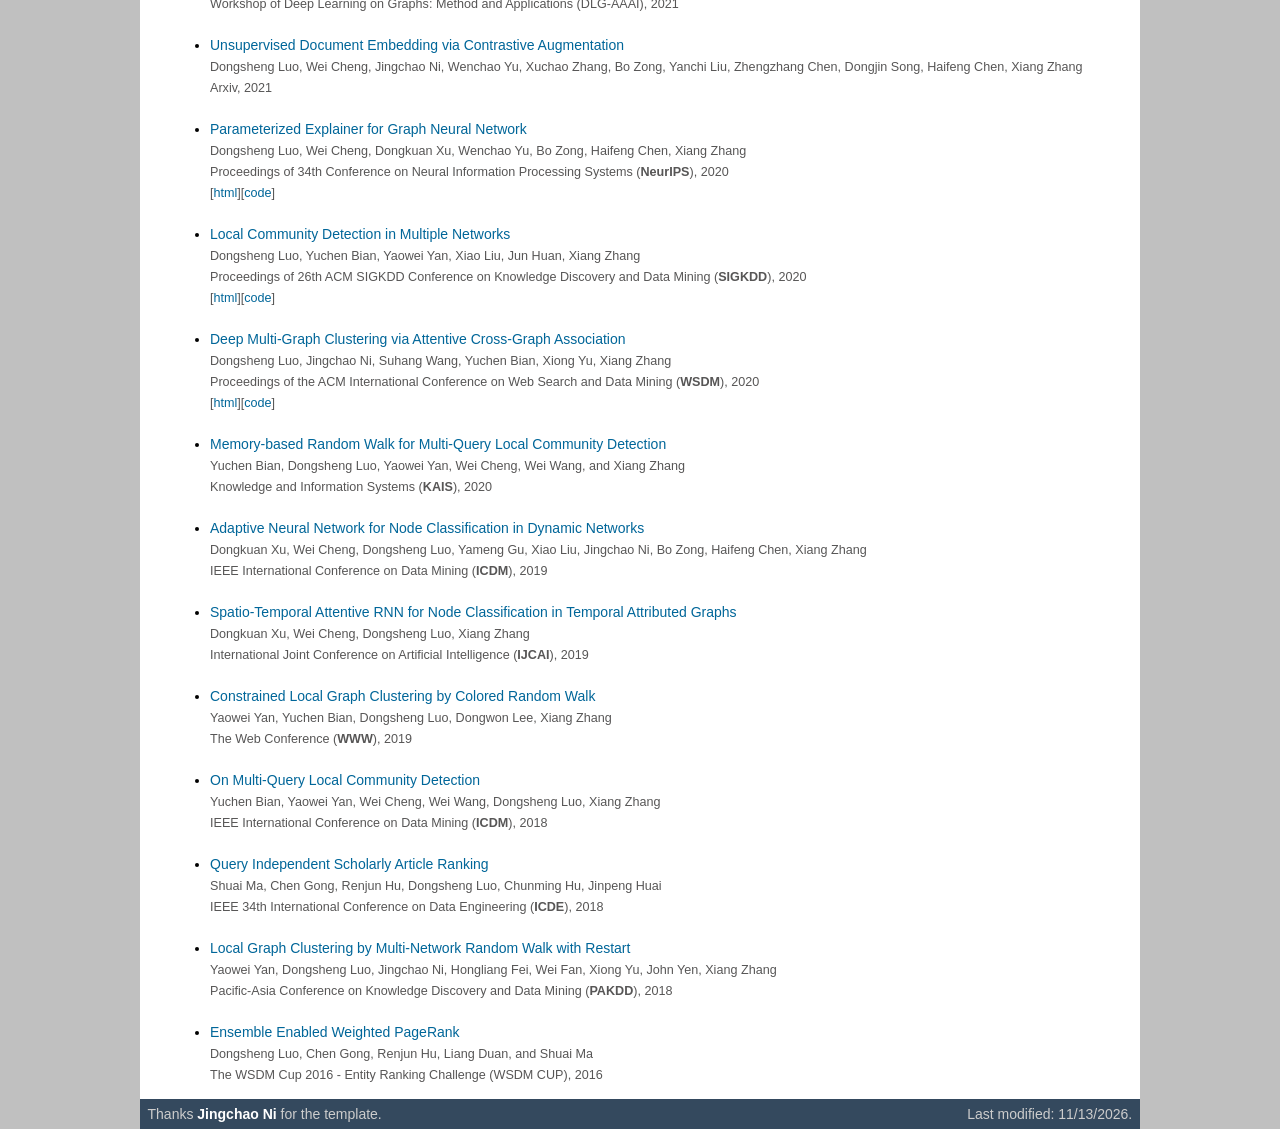
==== commit 53ff4dc9: "Add L2motifs paper (EACL 2027 Findings); update student lines Co-Authored-By: Claude Opus 5.5 <norep" ====
--- a/full_publications.html
+++ b/full_publications.html
@@ -119,6 +119,15 @@
       </li>
     </ul>
 
+    <h5 id="header-4">2027</h5>
+    <ul>
+      <li>
+        <a href="https://arxiv.org/abs/2505.12507">Towards Structurally Graph-Based Explainable Machine-Generated Text Detection</a><br/>
+        <l><u>Xu Zheng</u>, <u>Zhuomin Chen</u>, <u>Esteban Schafir</u>, Sipeng Chen, Hojat Allah Salehi, Haifeng Chen, Farhad Shirani, Mo Sha, Wei Cheng, Dongsheng Luo<br/>
+        Findings of the 20th Conference of the European Chapter of the Association for Computational Linguistics (<b>EACL Findings</b>), 2027</l>
+      </li>
+    </ul>
+
     <h5 id="header-4">2026</h5>
     <ul>
       <li>
@@ -325,12 +334,6 @@
         <a href="https://kdd-milets.github.io/milets2025/papers/MILETS_2025_paper_2.pdf">ICeTEA: Mixture of Detectors for Metric-Log Anomaly Detection</a><br/>
         <l>Junxiang Wang, <u>Xu Zheng</u>, Zhengzhang Chen, Masanao Natsumeda, Jun Nishioka, Dongsheng Luo, Haifeng Chen<br/>
         The 11th Mining and Learning from Time Series Workshop: From Classical Methods to LLMs, 2025</l>
-      </li>
-      <br/>
-      <li>
-        <a href="https://arxiv.org/abs/2505.12507">L2motifs: An Explainable Framework for Machine-Generated Texts Detection</a><br/>
-        <l><u>Xu Zheng</u>, <u>Zhuomin Chen</u>, <u>Esteban Schafir</u>, Sipeng Chen, Hojat Allah Salehi, Haifeng Chen, Farhad Shirani, Wei Cheng, Dongsheng Luo<br/>
-        Arxiv, 2025</l>
       </li>
       <br/>
       <li>
@@ -658,7 +661,7 @@
 
     <footer>
       <p>&nbsp; Thanks <a href="https://nijingchao.github.io/">Jingchao Ni</a> for the template.</p>
-      <p>Last modified: 11/12/2026. &nbsp;</p>
+      <p>Last modified: 11/13/2026. &nbsp;</p>
     </footer>
 
 </body>
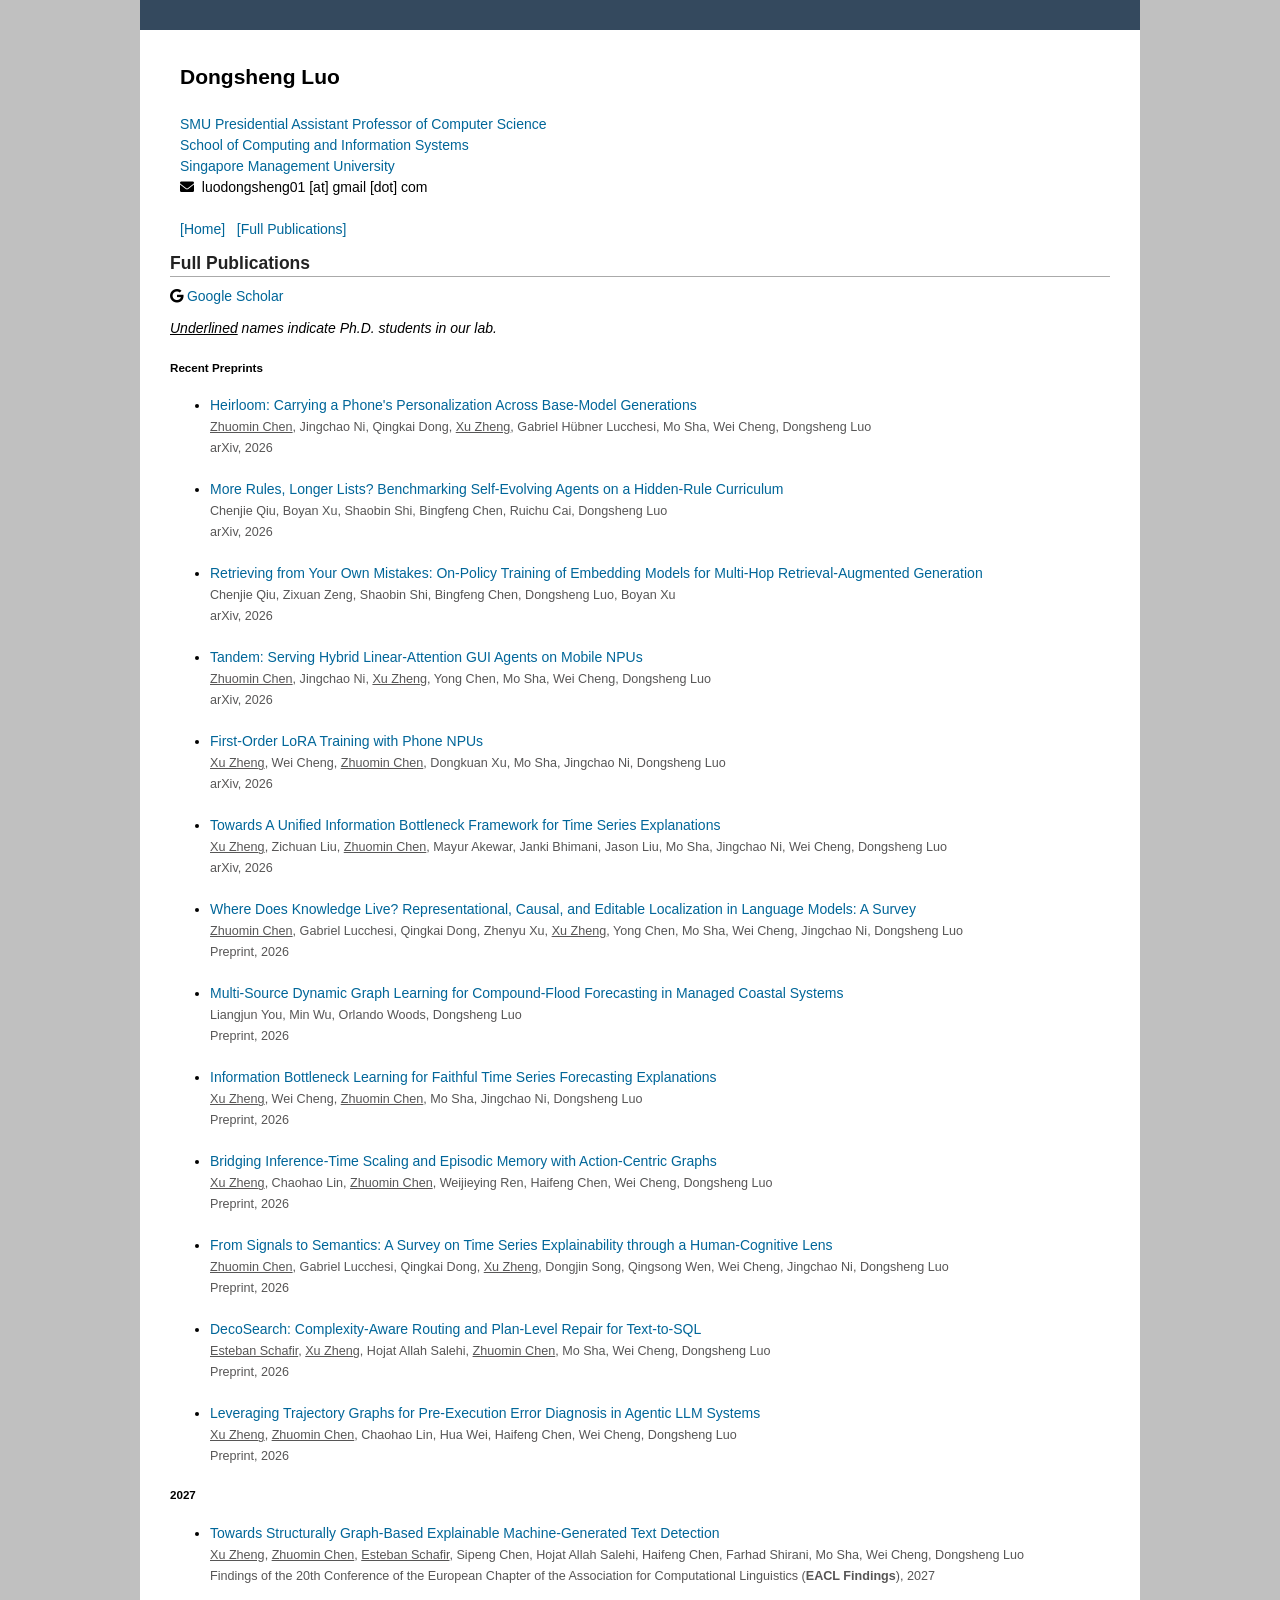
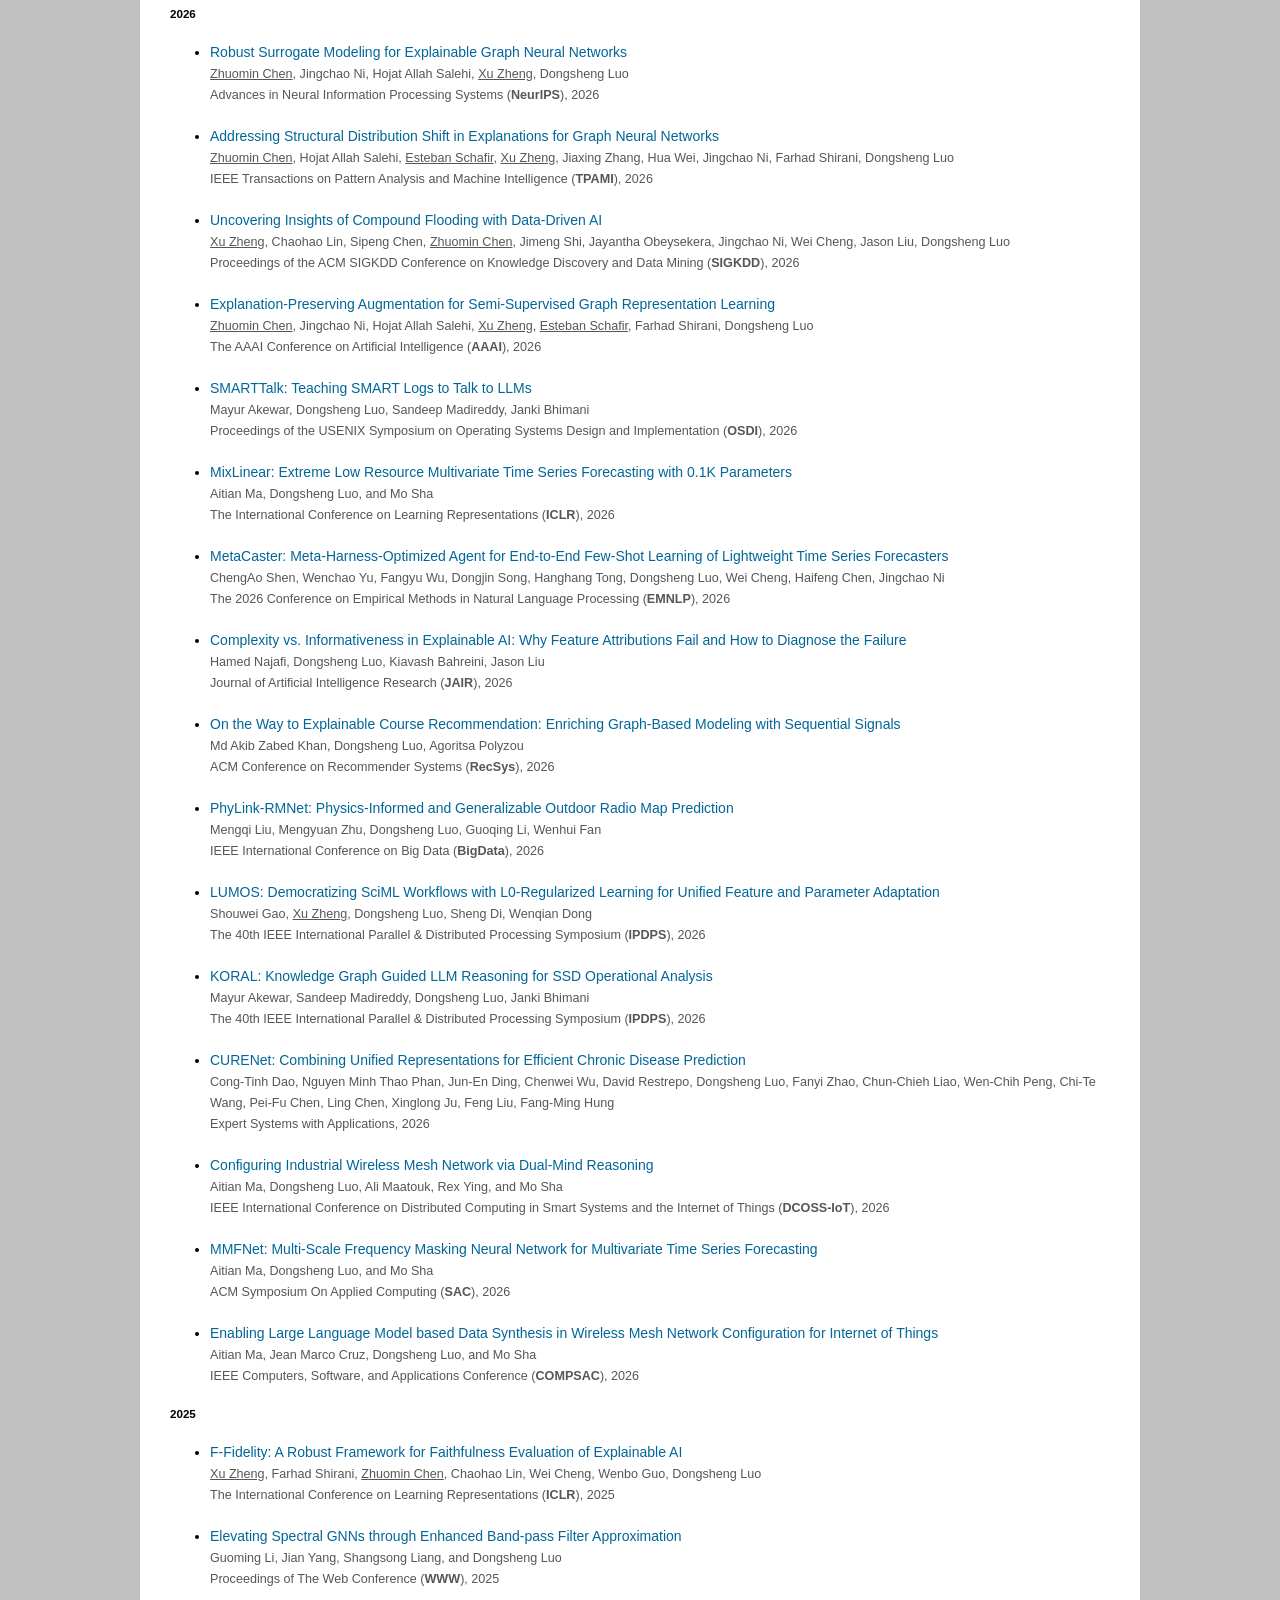
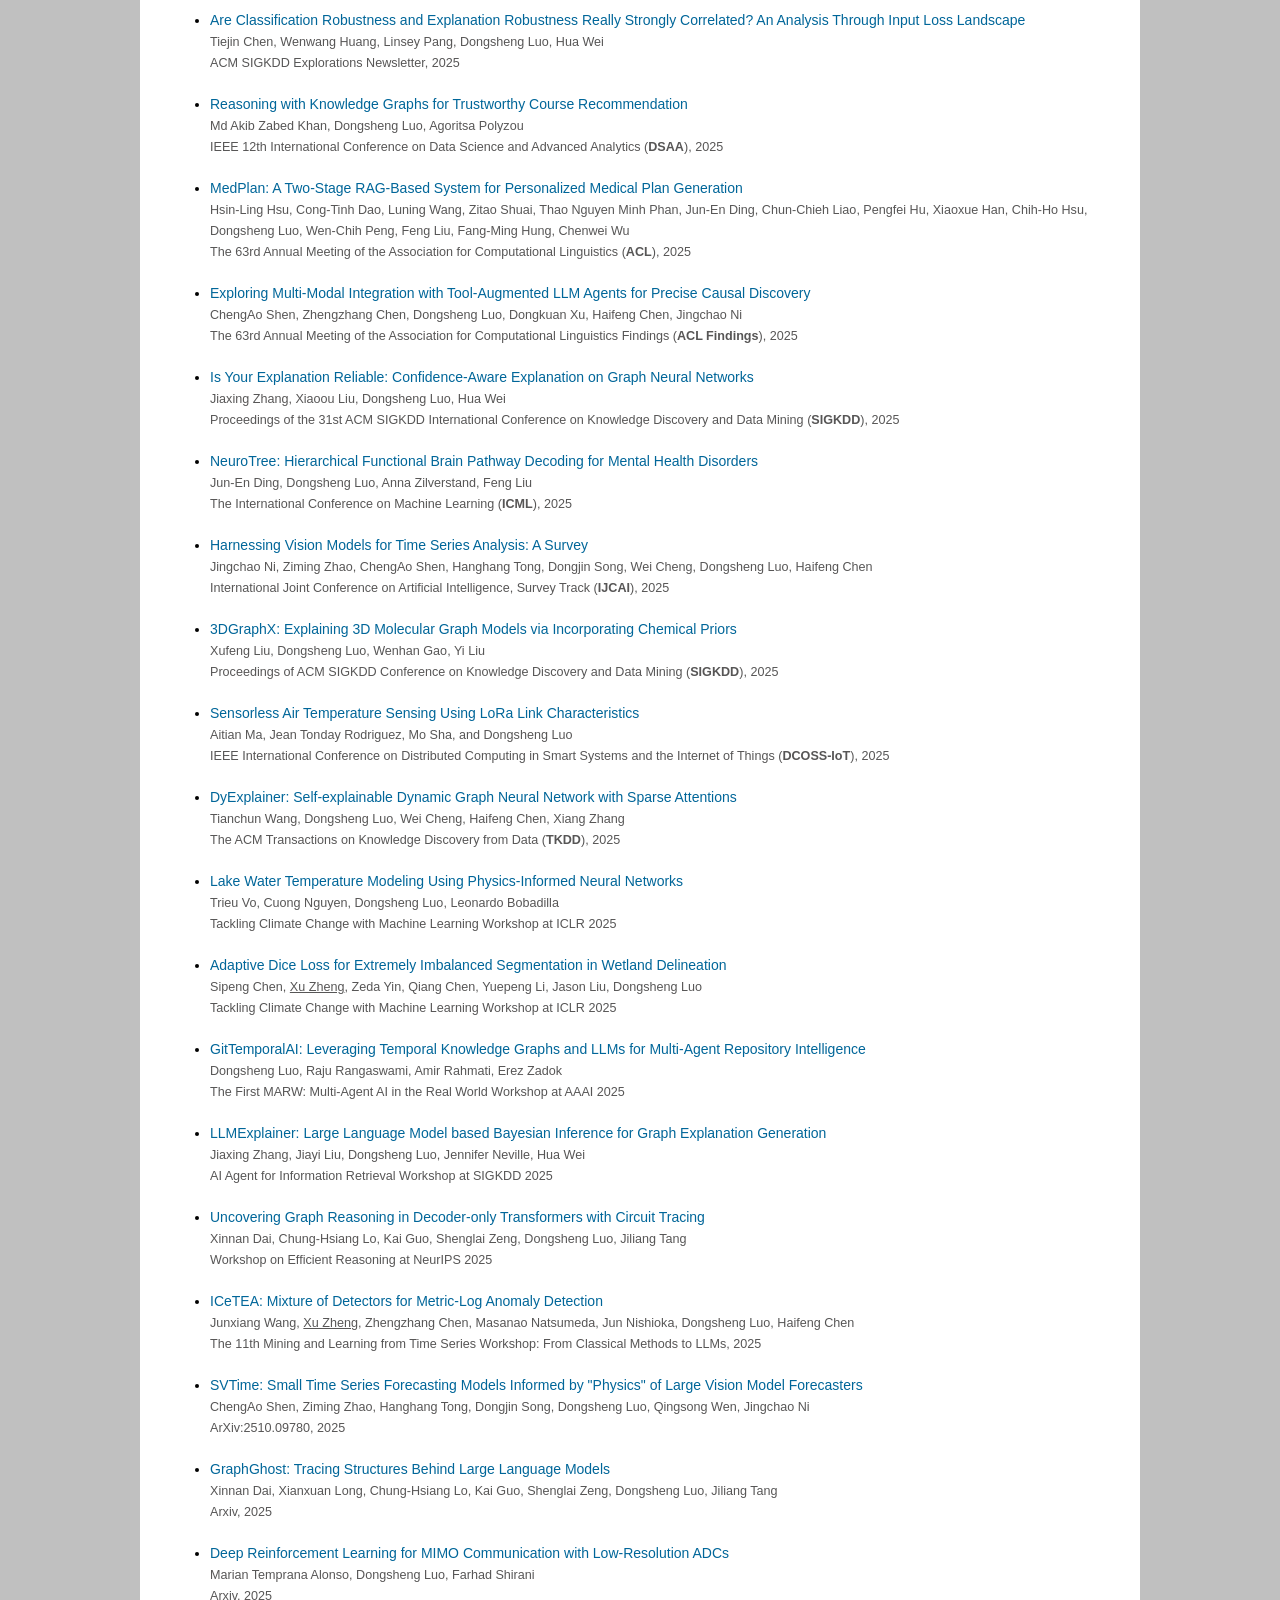
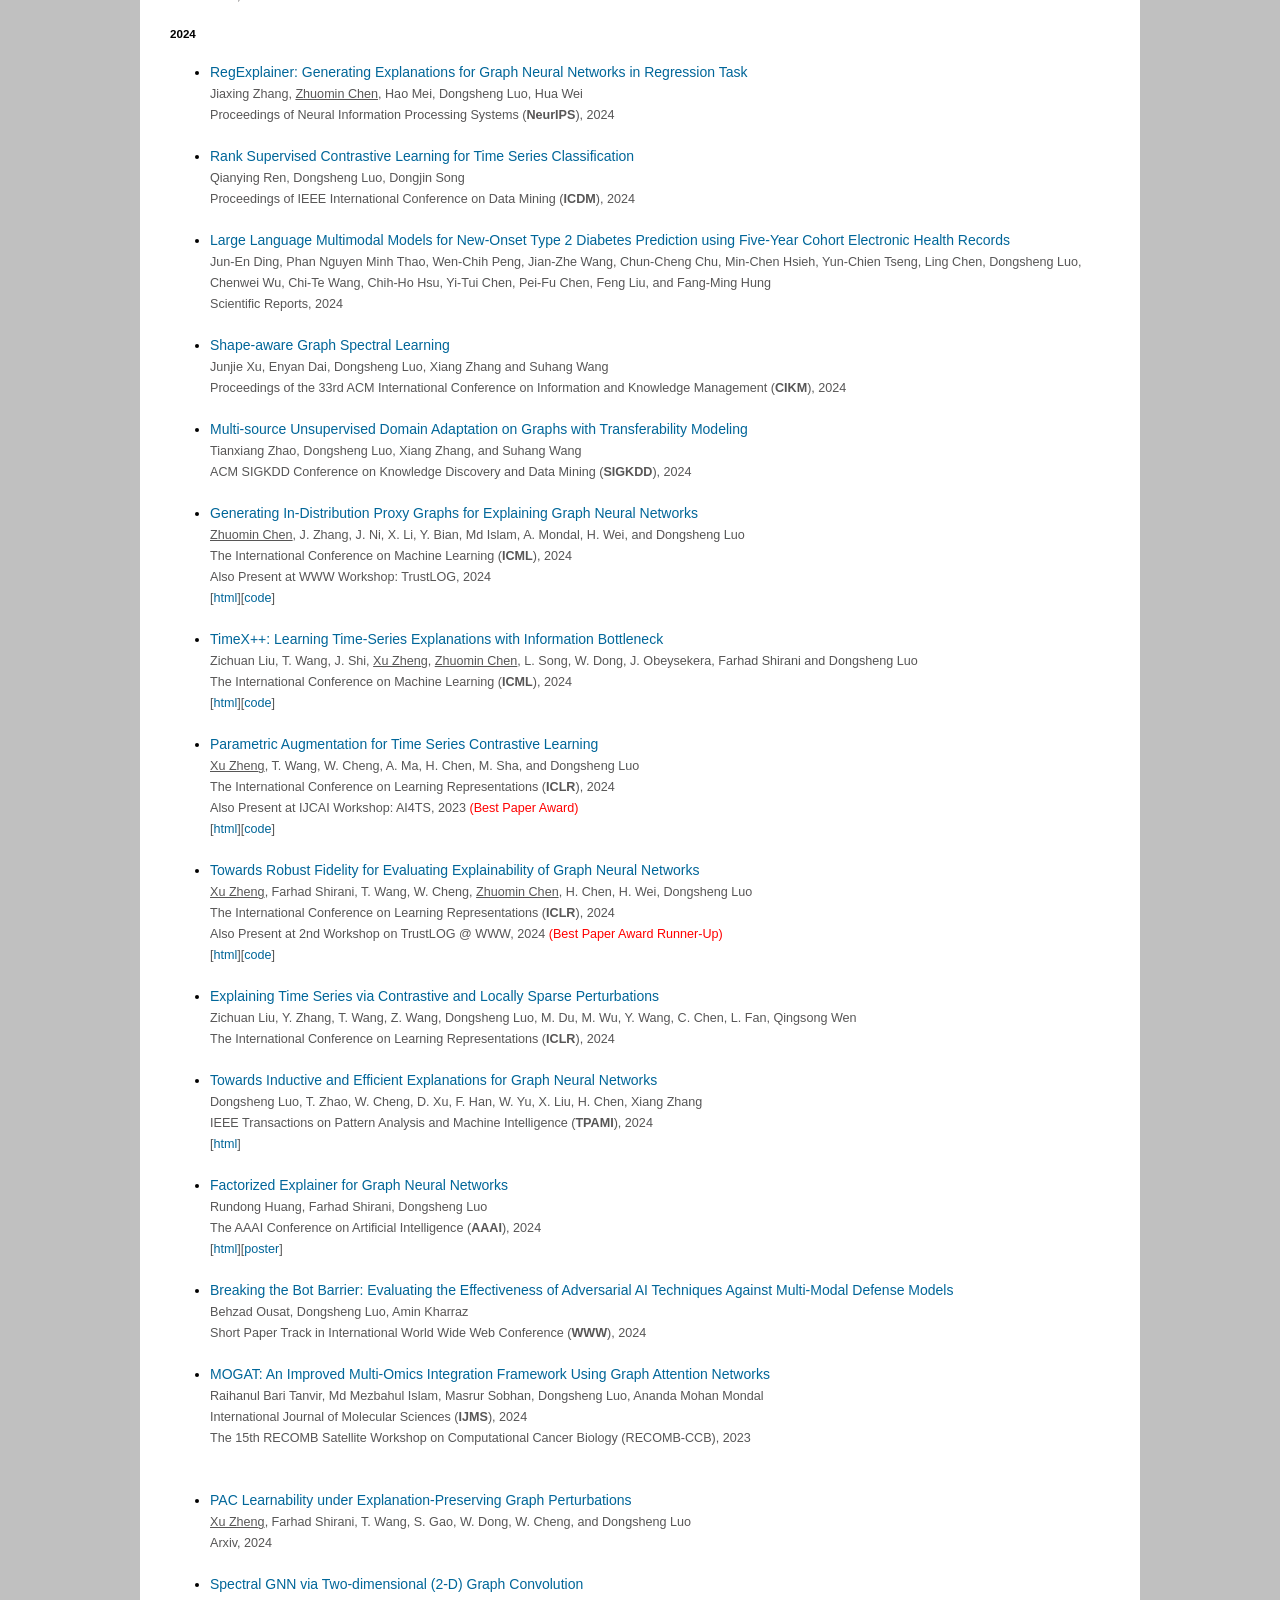
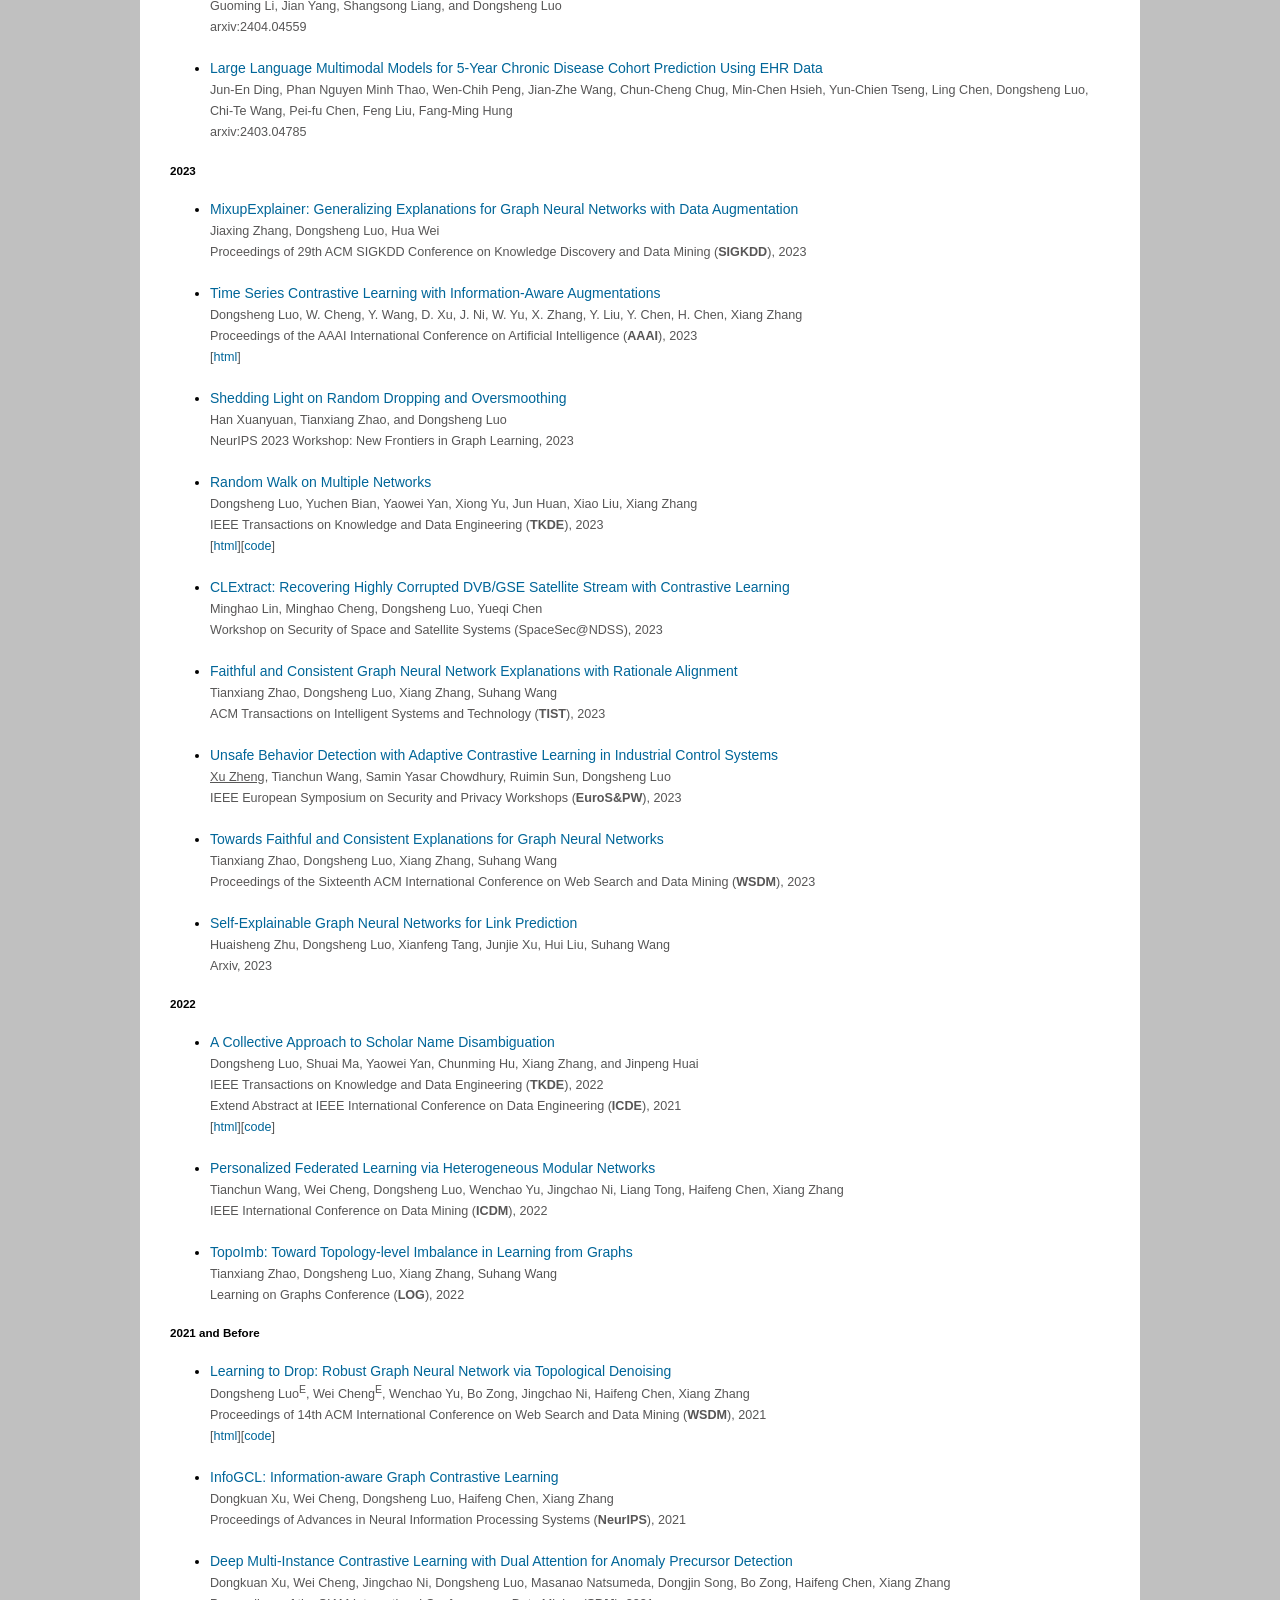
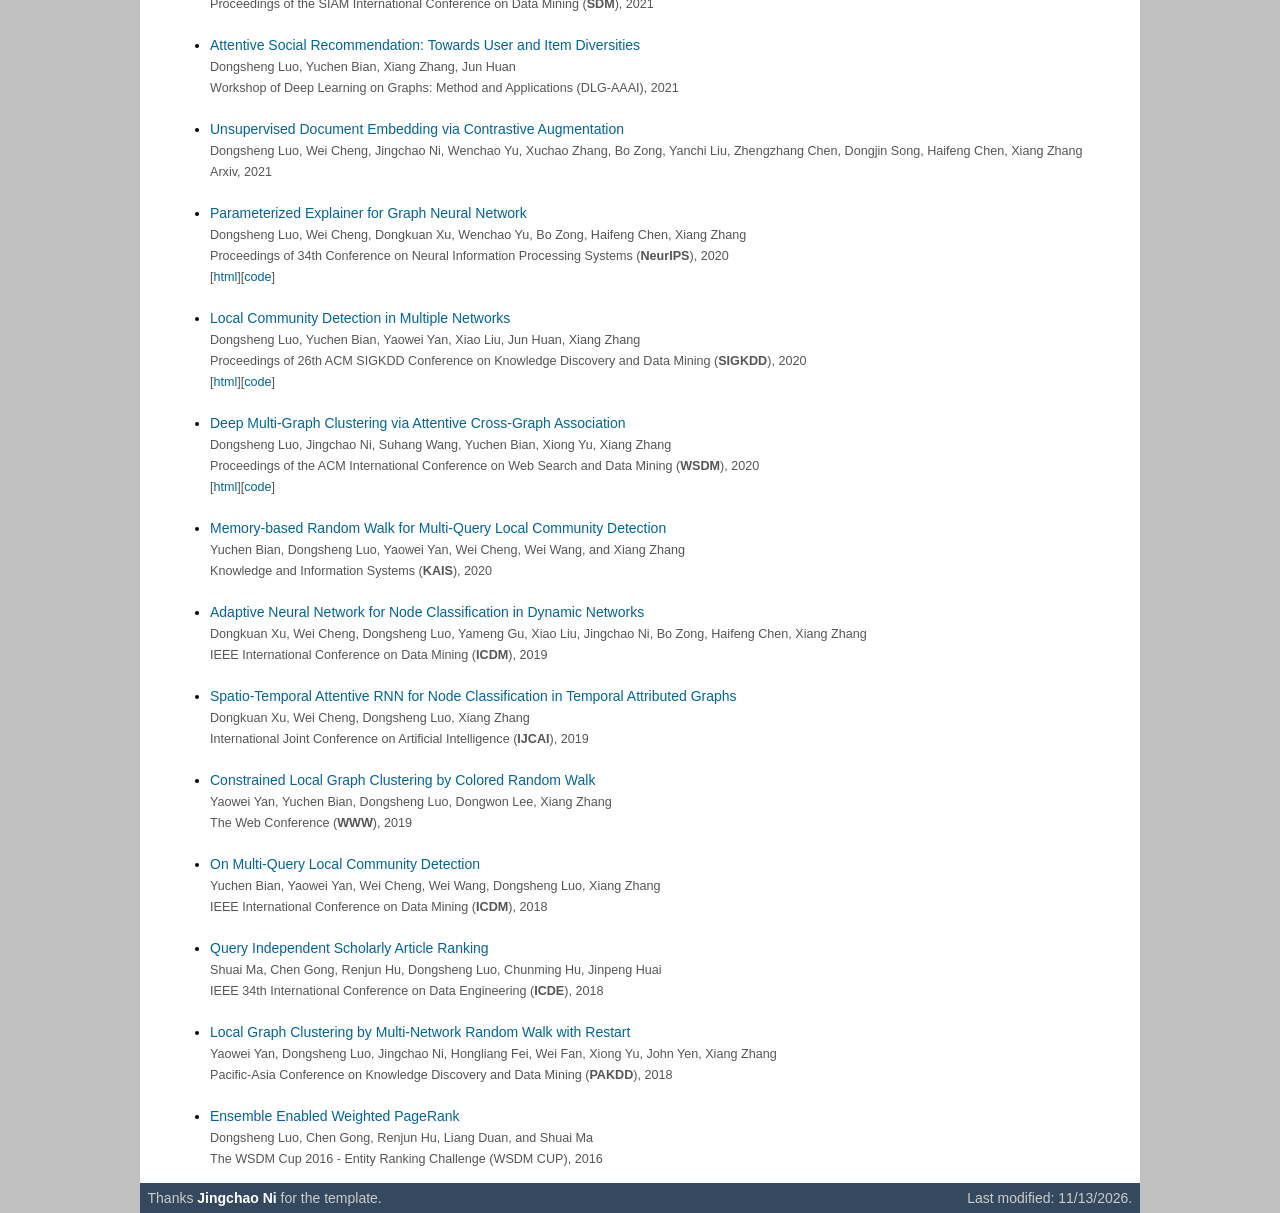
==== commit ff99476d: "Add on-policy multi-hop retrieval preprint (arXiv 2610.40409) Co-Authored-By: Claude Opus 5.5 <norep" ====
--- a/full_publications.html
+++ b/full_publications.html
@@ -58,6 +58,12 @@
       </li>
       <br/>
       <li>
+        <a href="https://arxiv.org/abs/2610.40409">Retrieving from Your Own Mistakes: On-Policy Training of Embedding Models for Multi-Hop Retrieval-Augmented Generation</a><br/>
+        <l>Chenjie Qiu, Zixuan Zeng, Shaobin Shi, Bingfeng Chen, Dongsheng Luo, Boyan Xu<br/>
+        arXiv, 2026</l>
+      </li>
+      <br/>
+      <li>
         <a href="https://arxiv.org/abs/2610.26660">Tandem: Serving Hybrid Linear-Attention GUI Agents on Mobile NPUs</a><br/>
         <l><u>Zhuomin Chen</u>, Jingchao Ni, <u>Xu Zheng</u>, Yong Chen, Mo Sha, Wei Cheng, Dongsheng Luo<br/>
         arXiv, 2026</l>
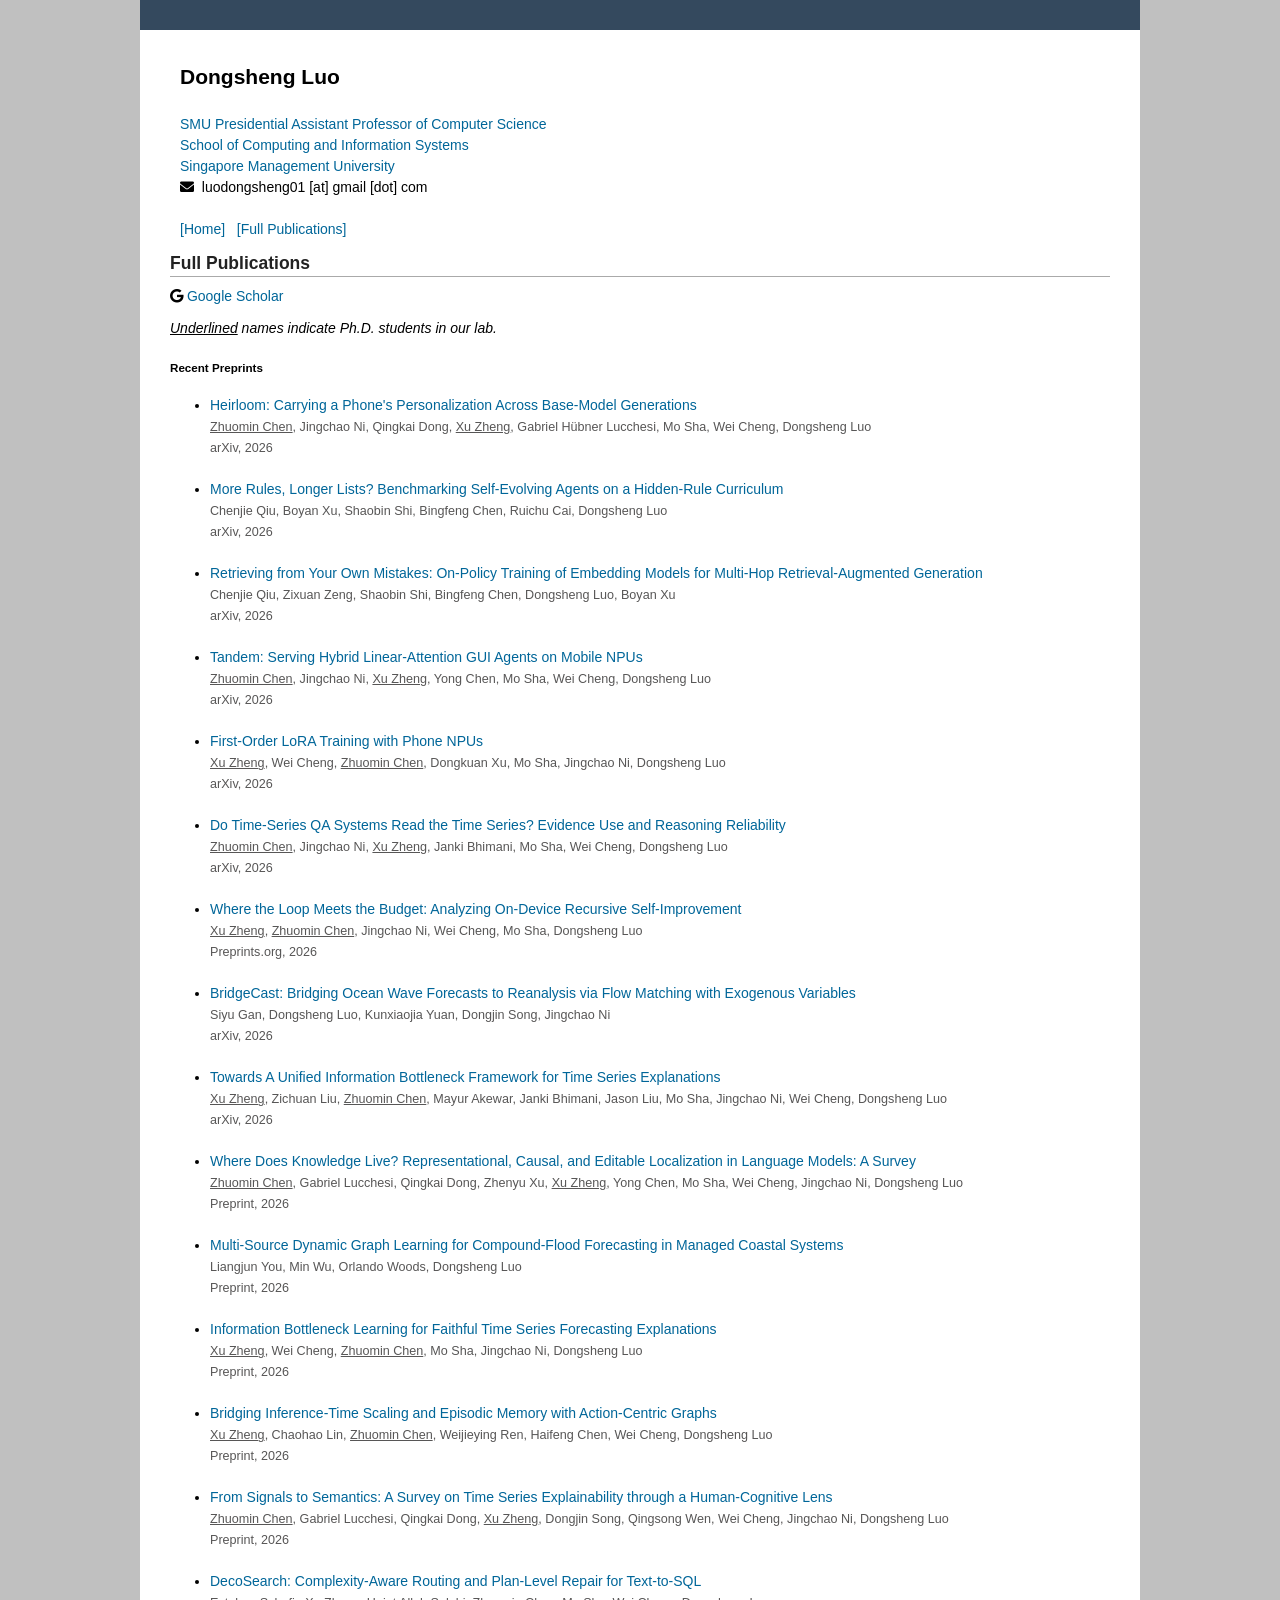
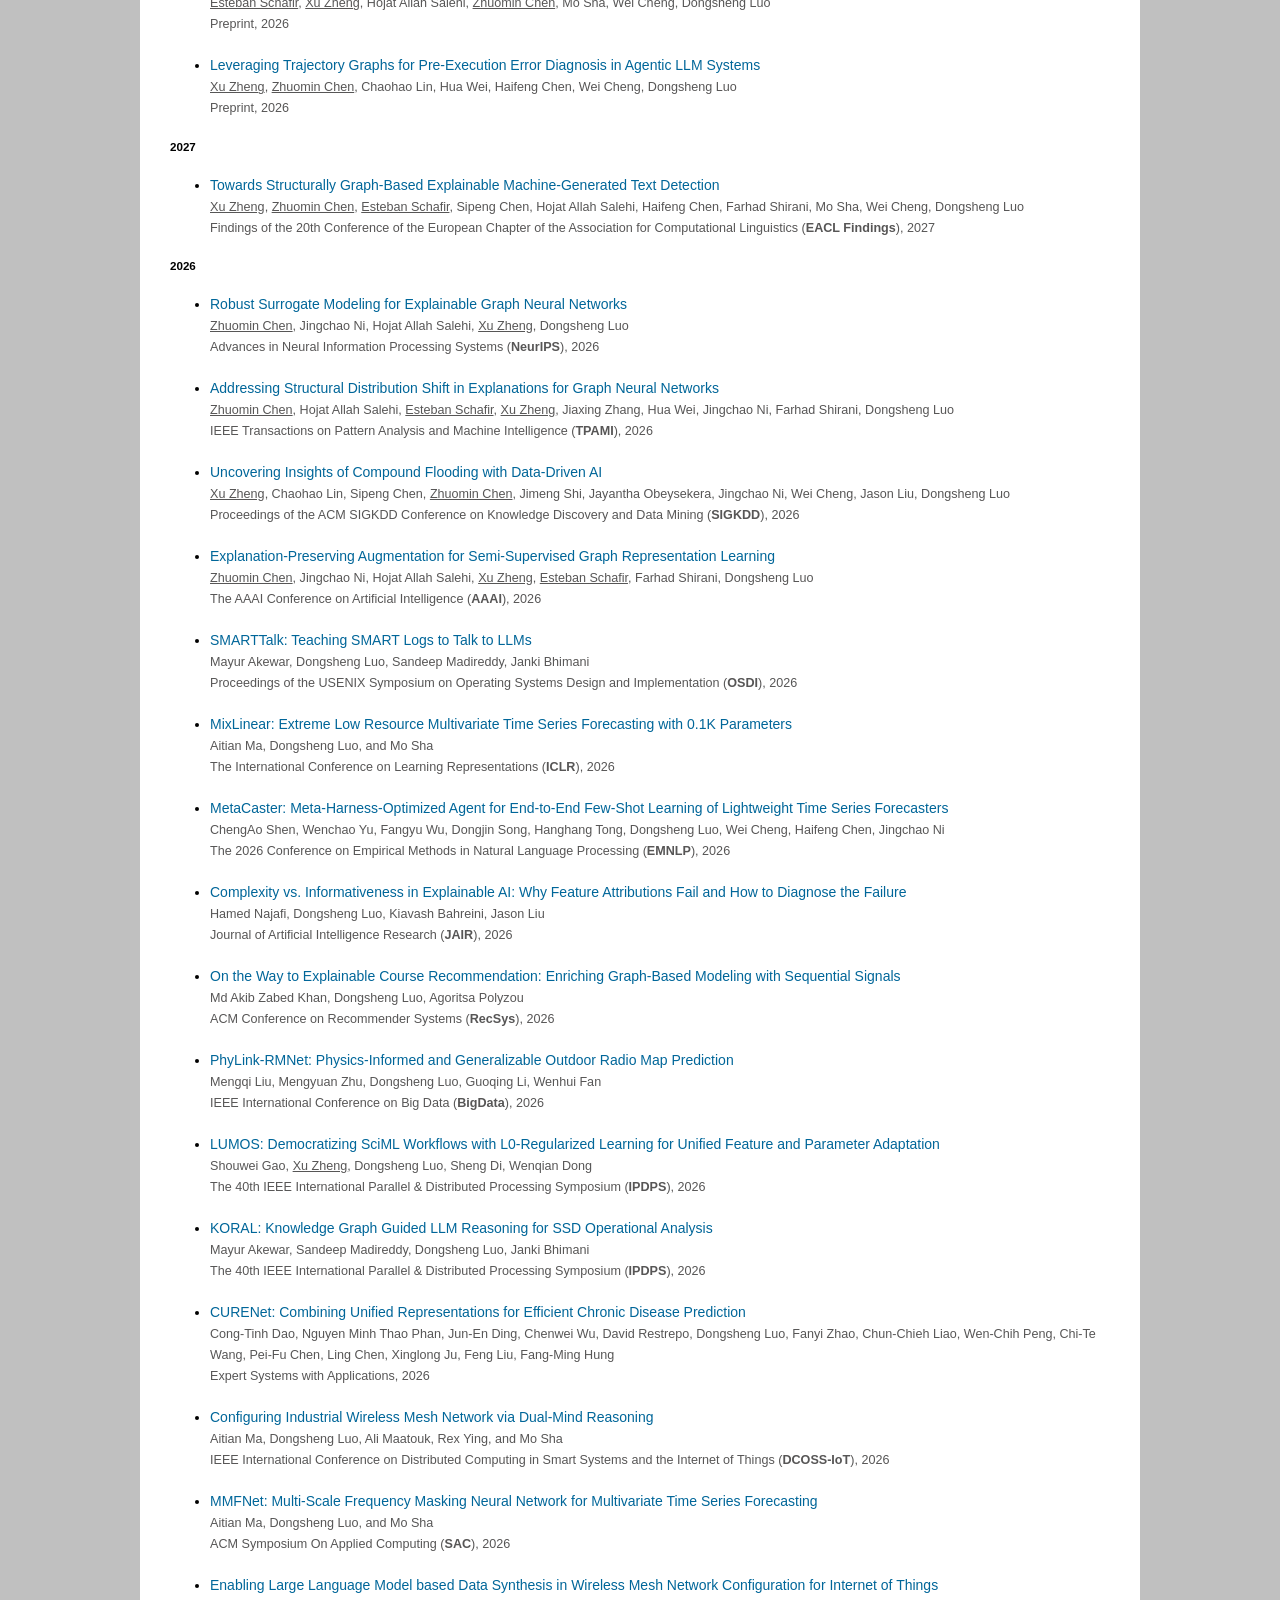
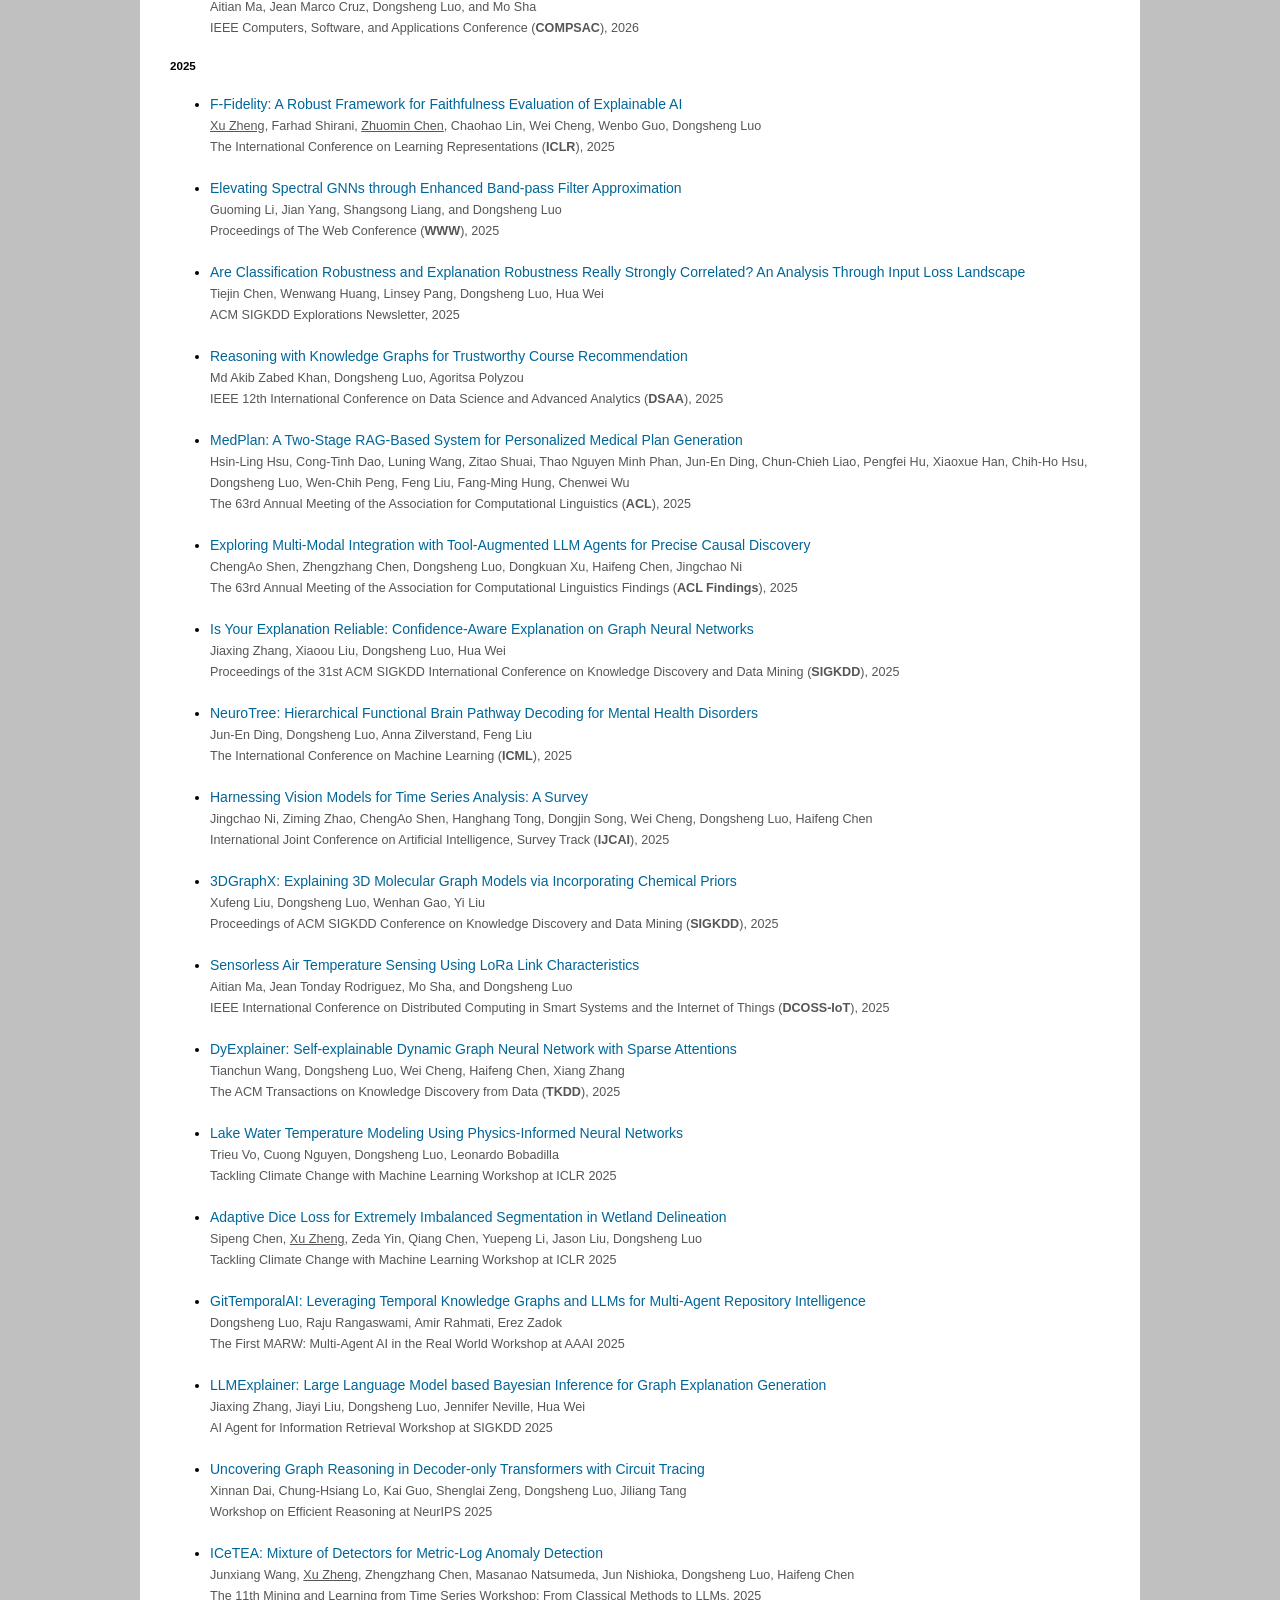
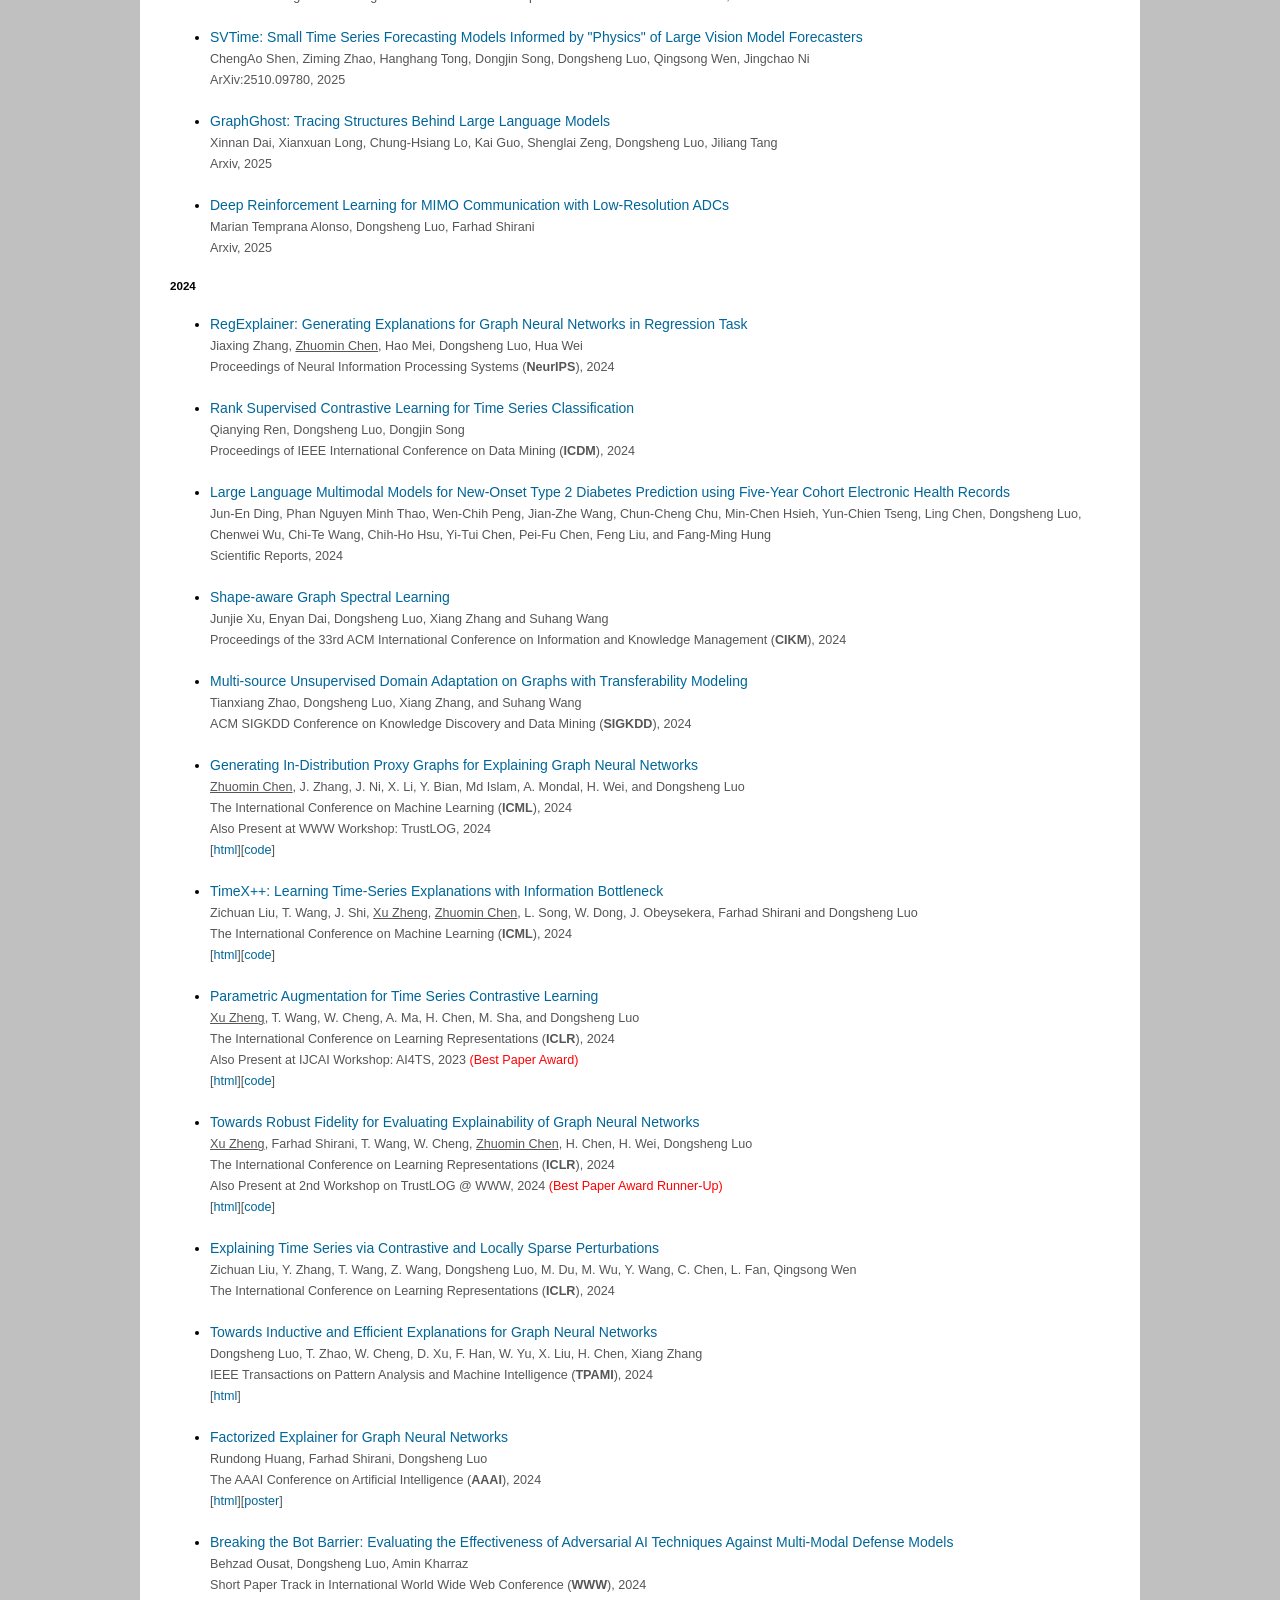
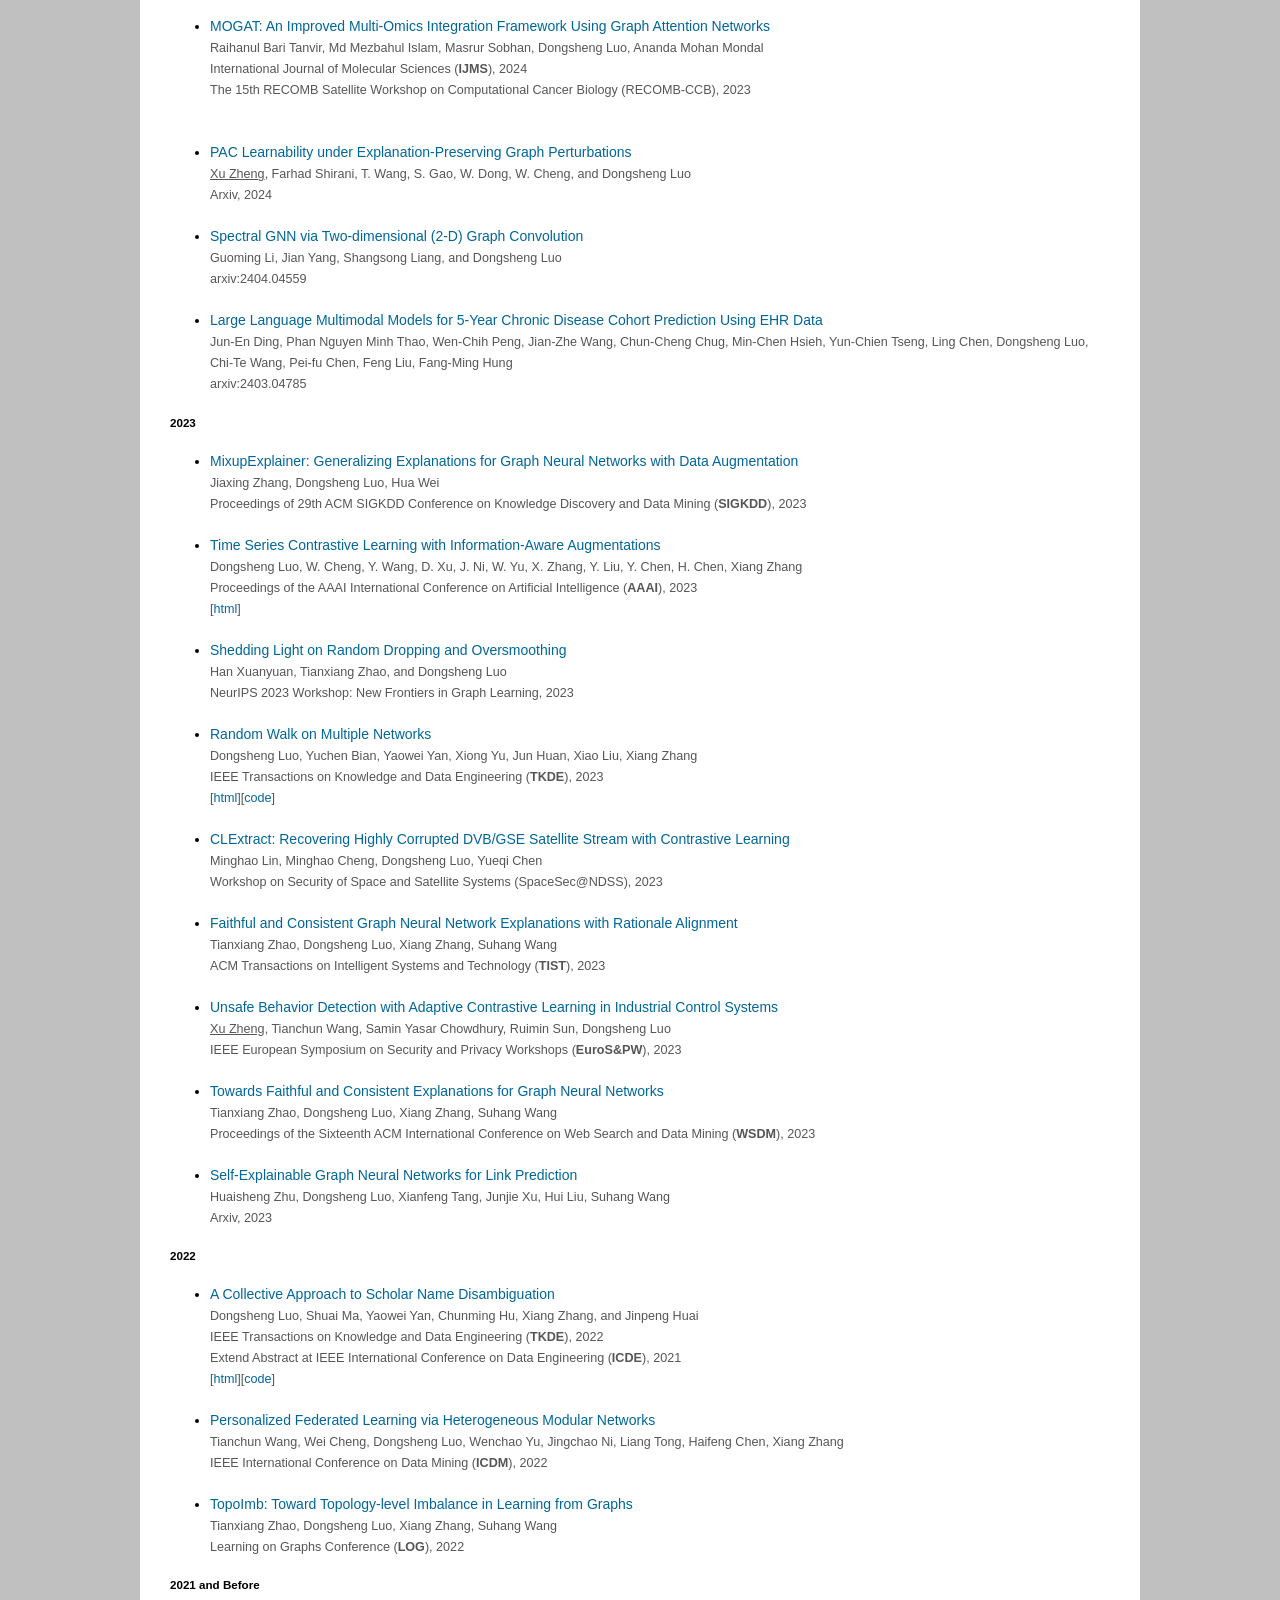
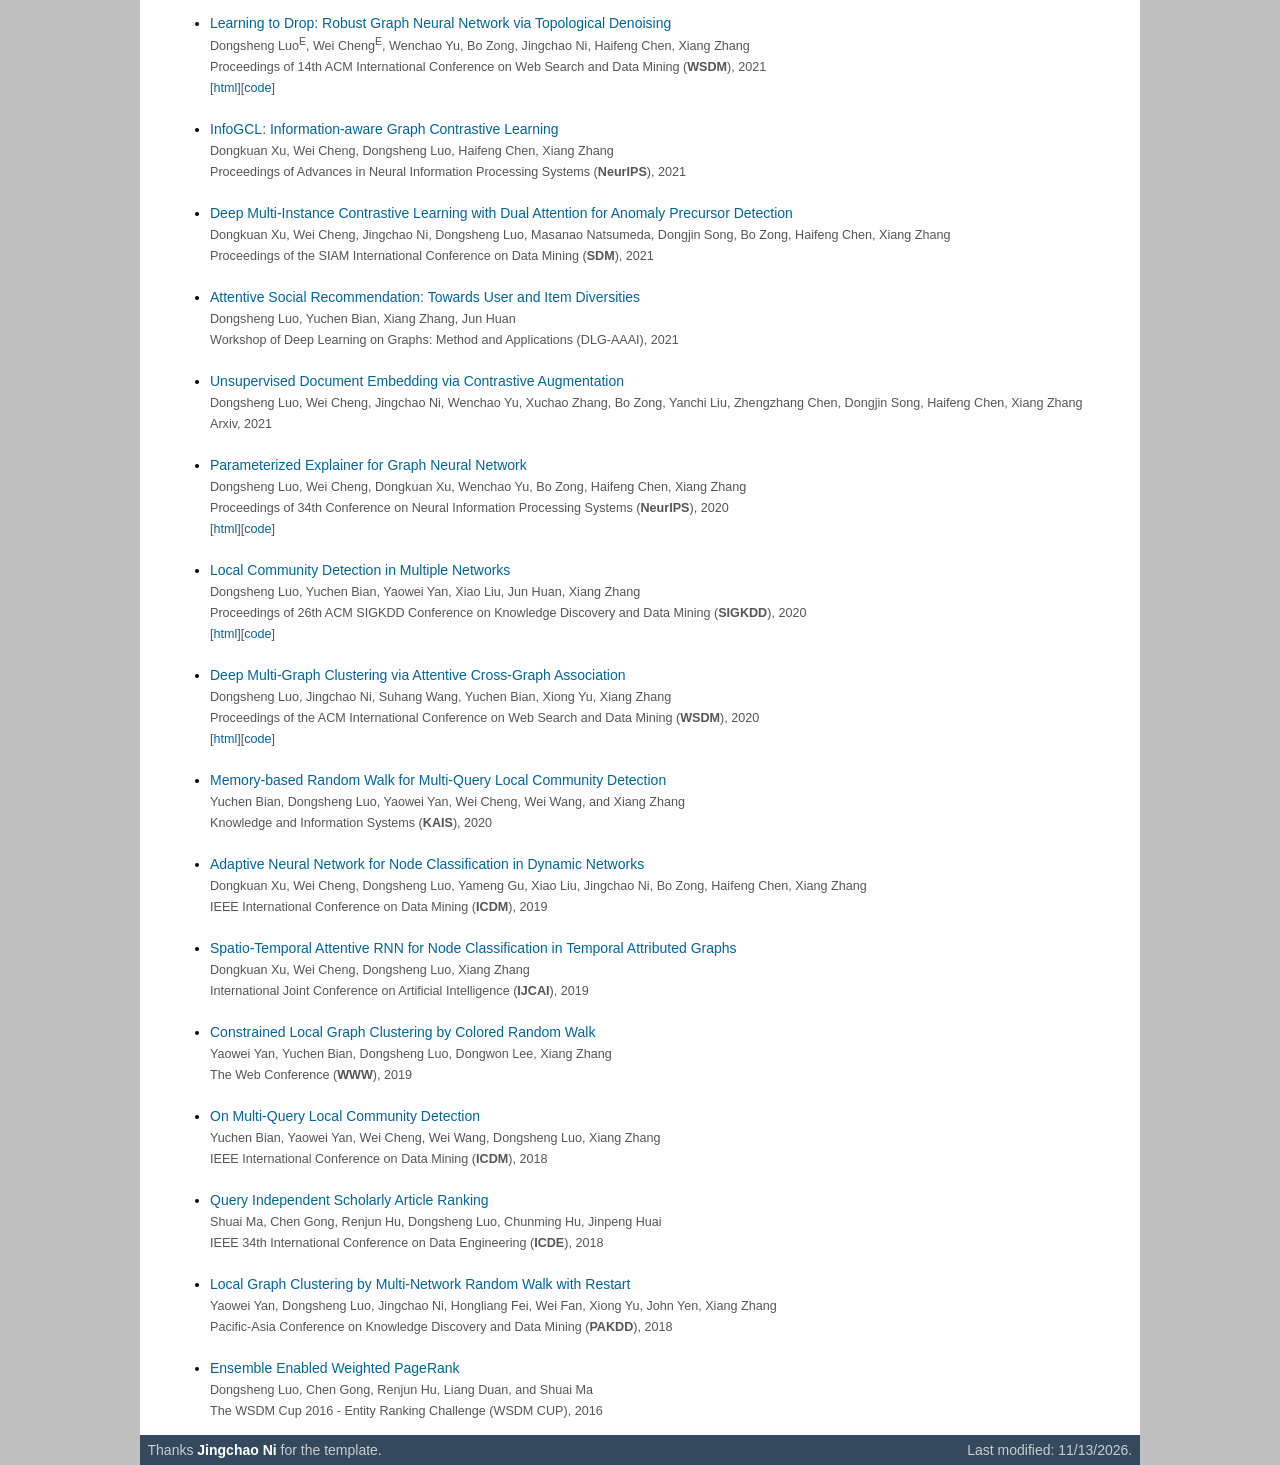
==== commit ec54d360: "Add TS-QA, on-device RSI survey and BridgeCast preprints Co-Authored-By: Claude Opus 5.5 <noreply@an" ====
--- a/full_publications.html
+++ b/full_publications.html
@@ -75,6 +75,24 @@
         arXiv, 2026</l>
       </li>
       <br/>
+      <li>
+        <a href="https://arxiv.org/abs/2610.05686">Do Time-Series QA Systems Read the Time Series? Evidence Use and Reasoning Reliability</a><br/>
+        <l><u>Zhuomin Chen</u>, Jingchao Ni, <u>Xu Zheng</u>, Janki Bhimani, Mo Sha, Wei Cheng, Dongsheng Luo<br/>
+        arXiv, 2026</l>
+      </li>
+      <br/>
+      <li>
+        <a href="https://www.preprints.org/manuscript/202610.0582">Where the Loop Meets the Budget: Analyzing On-Device Recursive Self-Improvement</a><br/>
+        <l><u>Xu Zheng</u>, <u>Zhuomin Chen</u>, Jingchao Ni, Wei Cheng, Mo Sha, Dongsheng Luo<br/>
+        Preprints.org, 2026</l>
+      </li>
+      <br/>
+      <li>
+        <a href="https://arxiv.org/abs/2610.03759">BridgeCast: Bridging Ocean Wave Forecasts to Reanalysis via Flow Matching with Exogenous Variables</a><br/>
+        <l>Siyu Gan, Dongsheng Luo, Kunxiaojia Yuan, Dongjin Song, Jingchao Ni<br/>
+        arXiv, 2026</l>
+      </li>
+      <br/>
        <li>
         <a href="https://arxiv.org/abs/2608.25897">Towards A Unified Information Bottleneck Framework for Time Series Explanations</a><br/>
         <l><u>Xu Zheng</u>, Zichuan Liu, <u>Zhuomin Chen</u>, Mayur Akewar, Janki Bhimani, Jason Liu, Mo Sha, Jingchao Ni, Wei Cheng, Dongsheng Luo
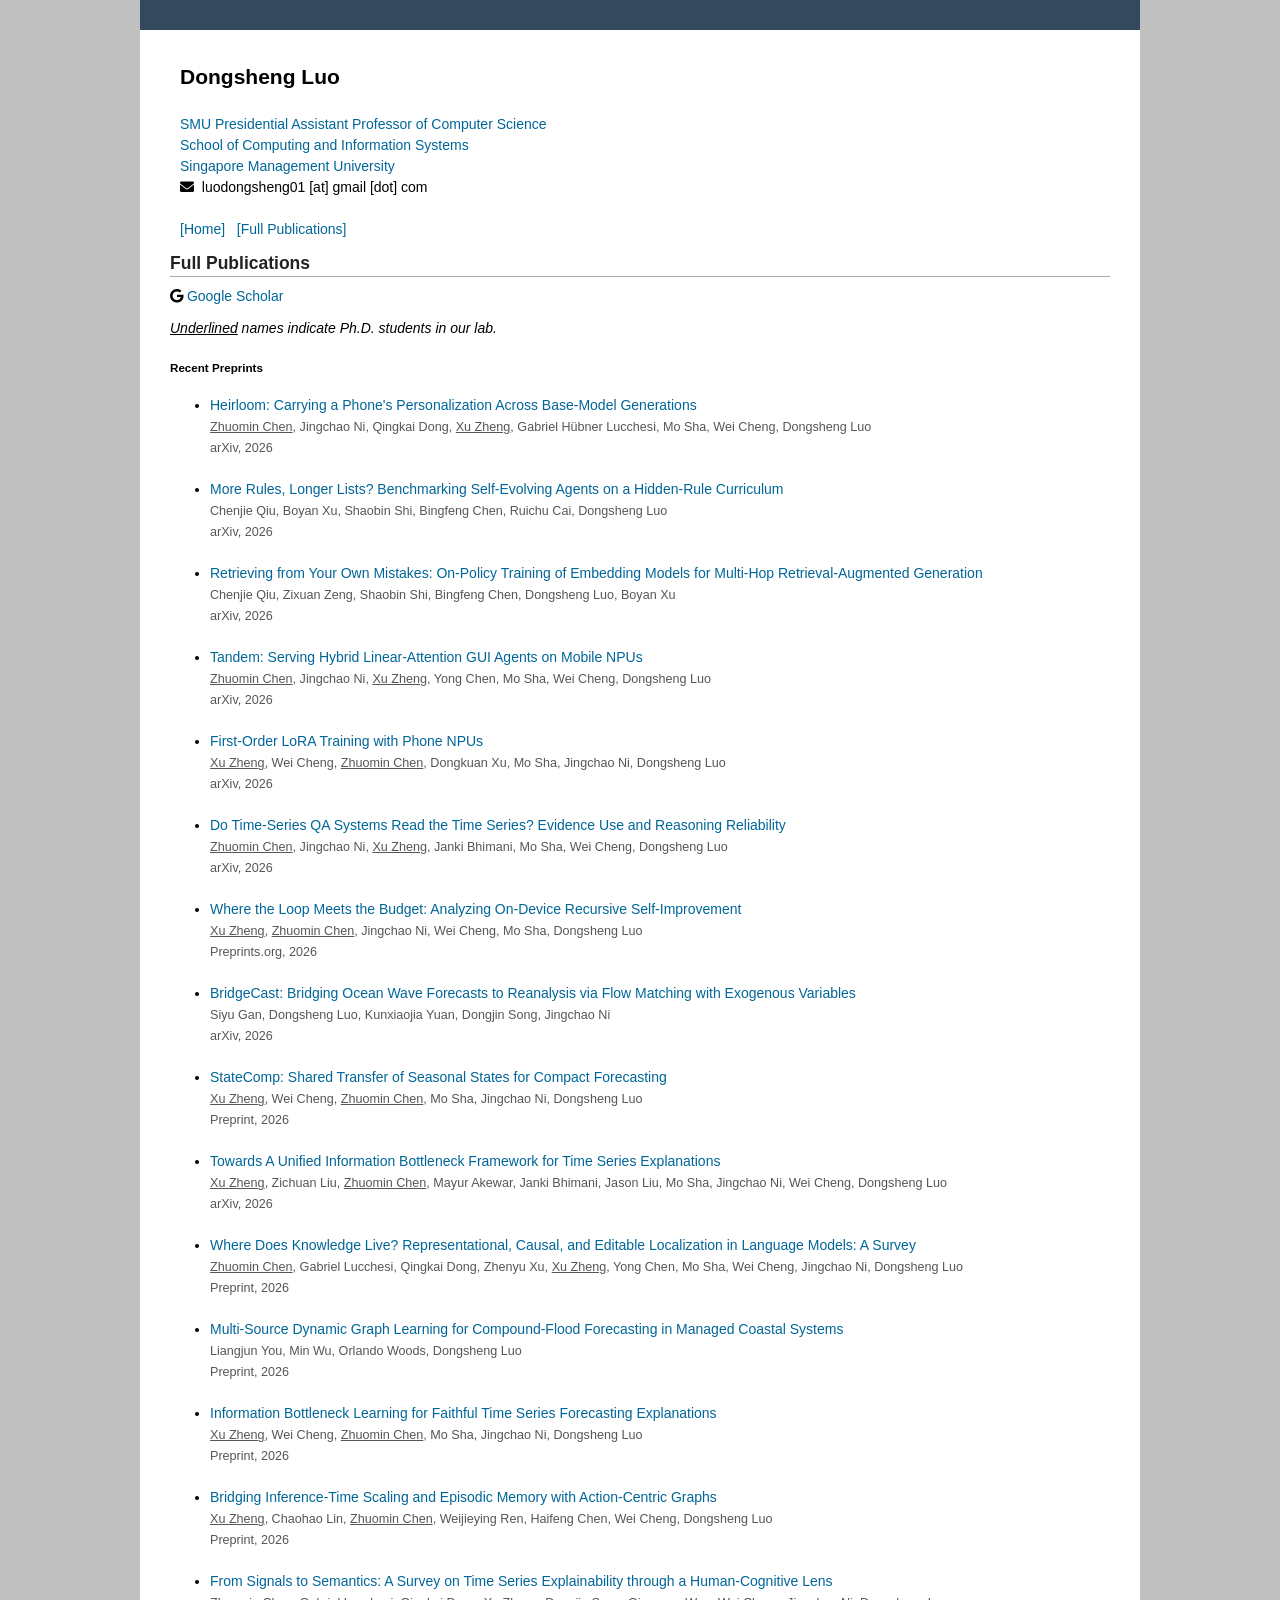
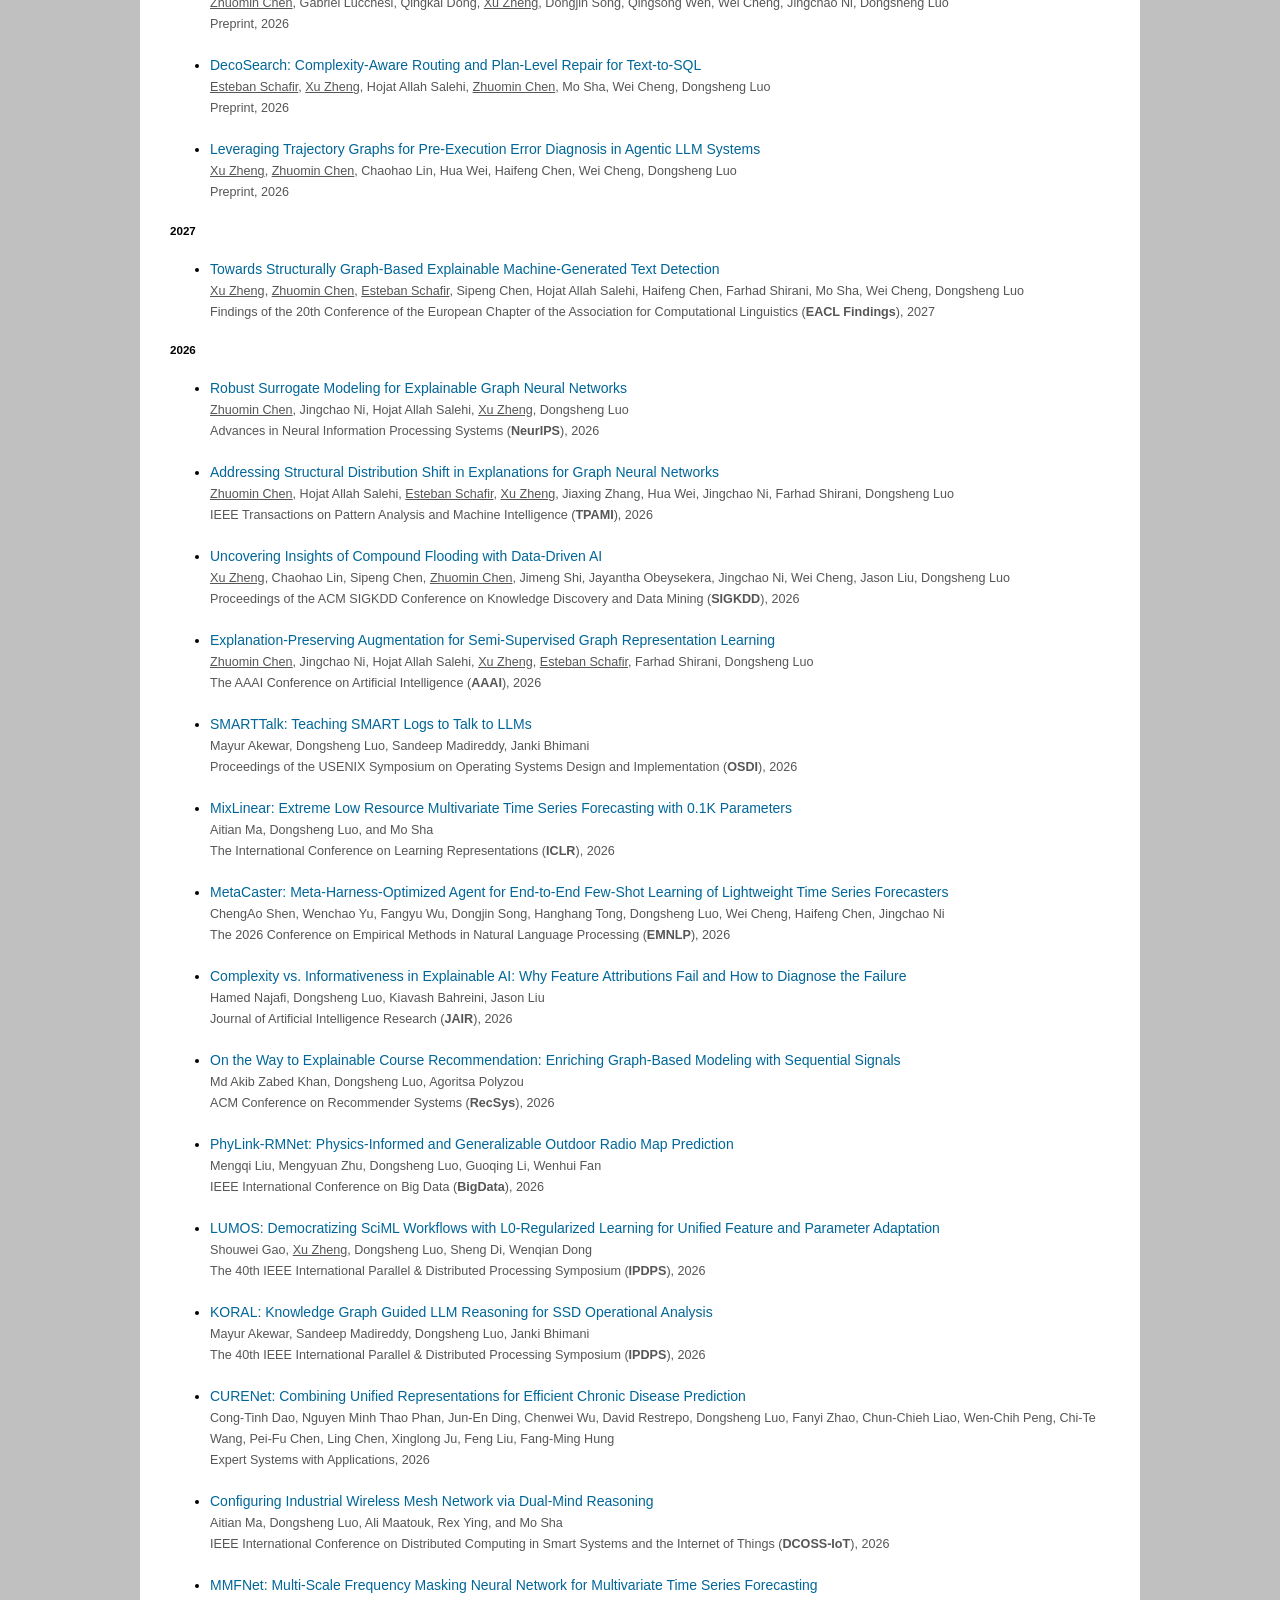
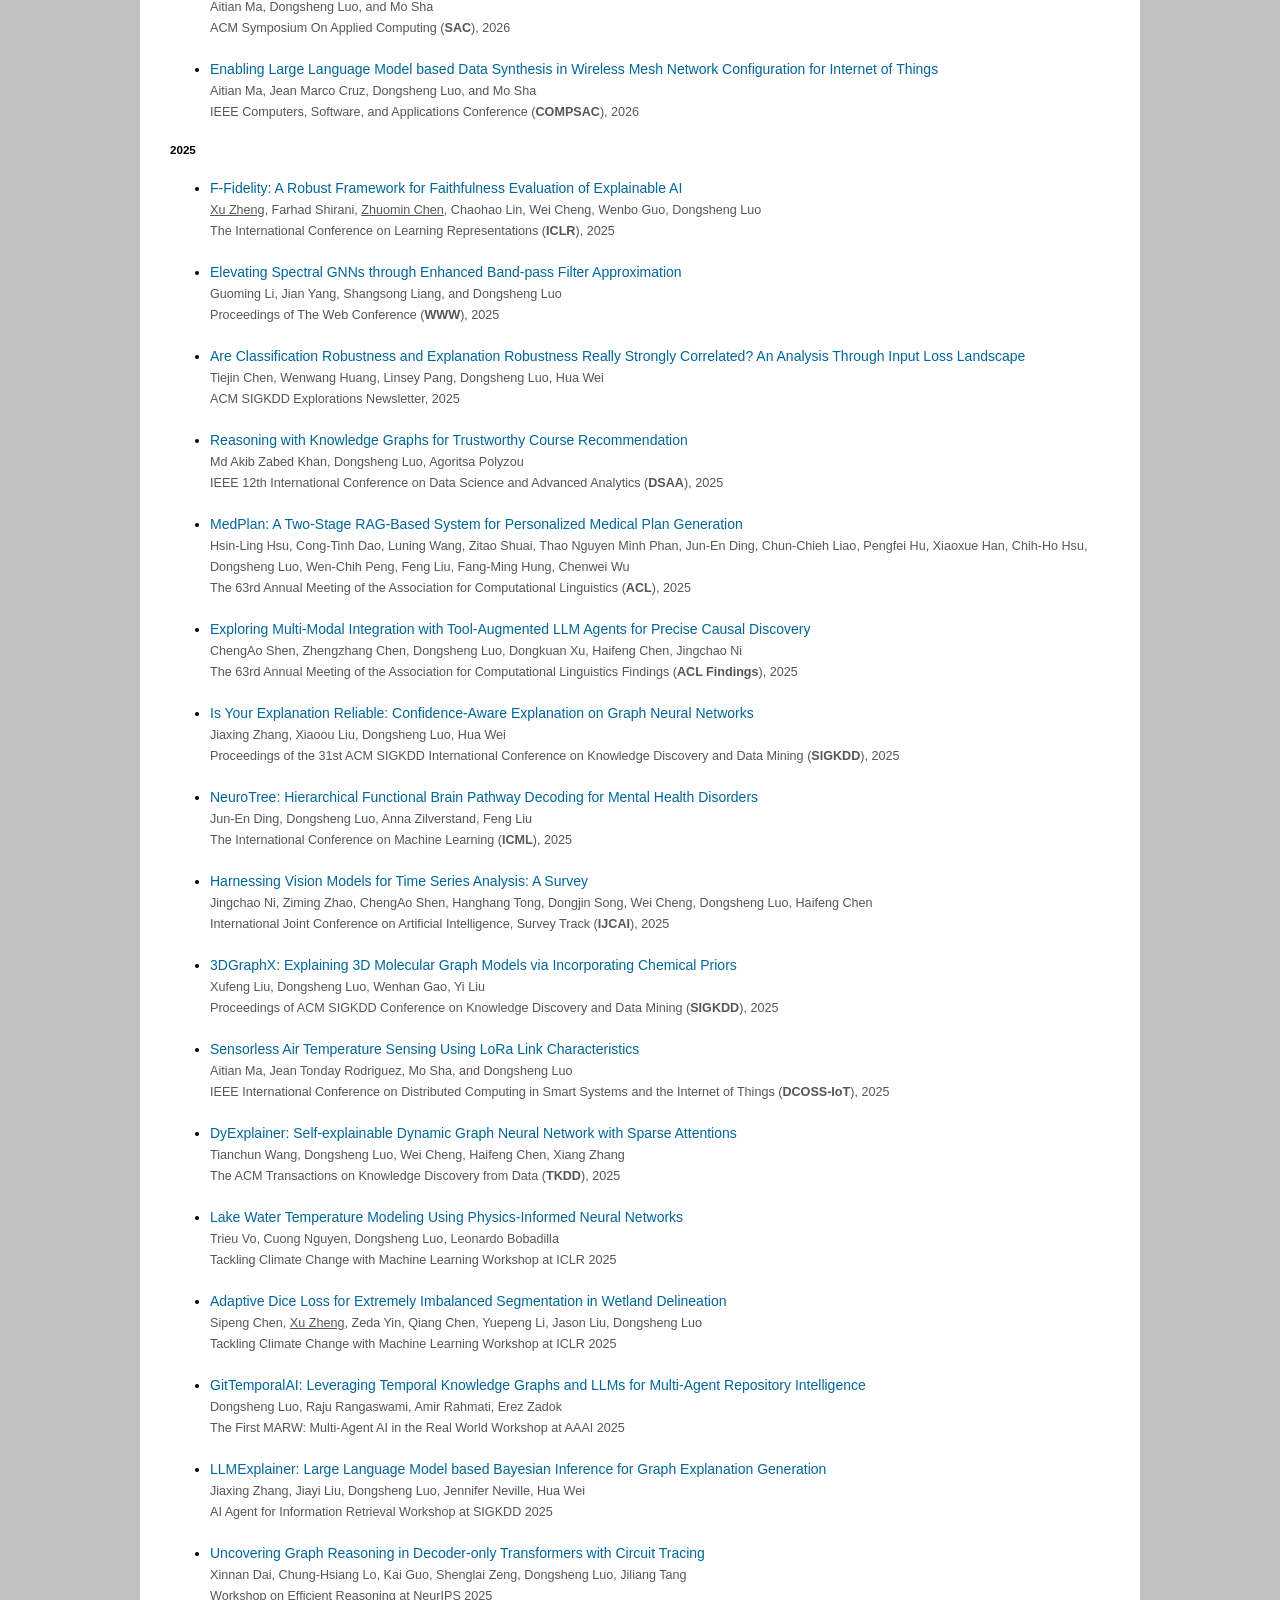
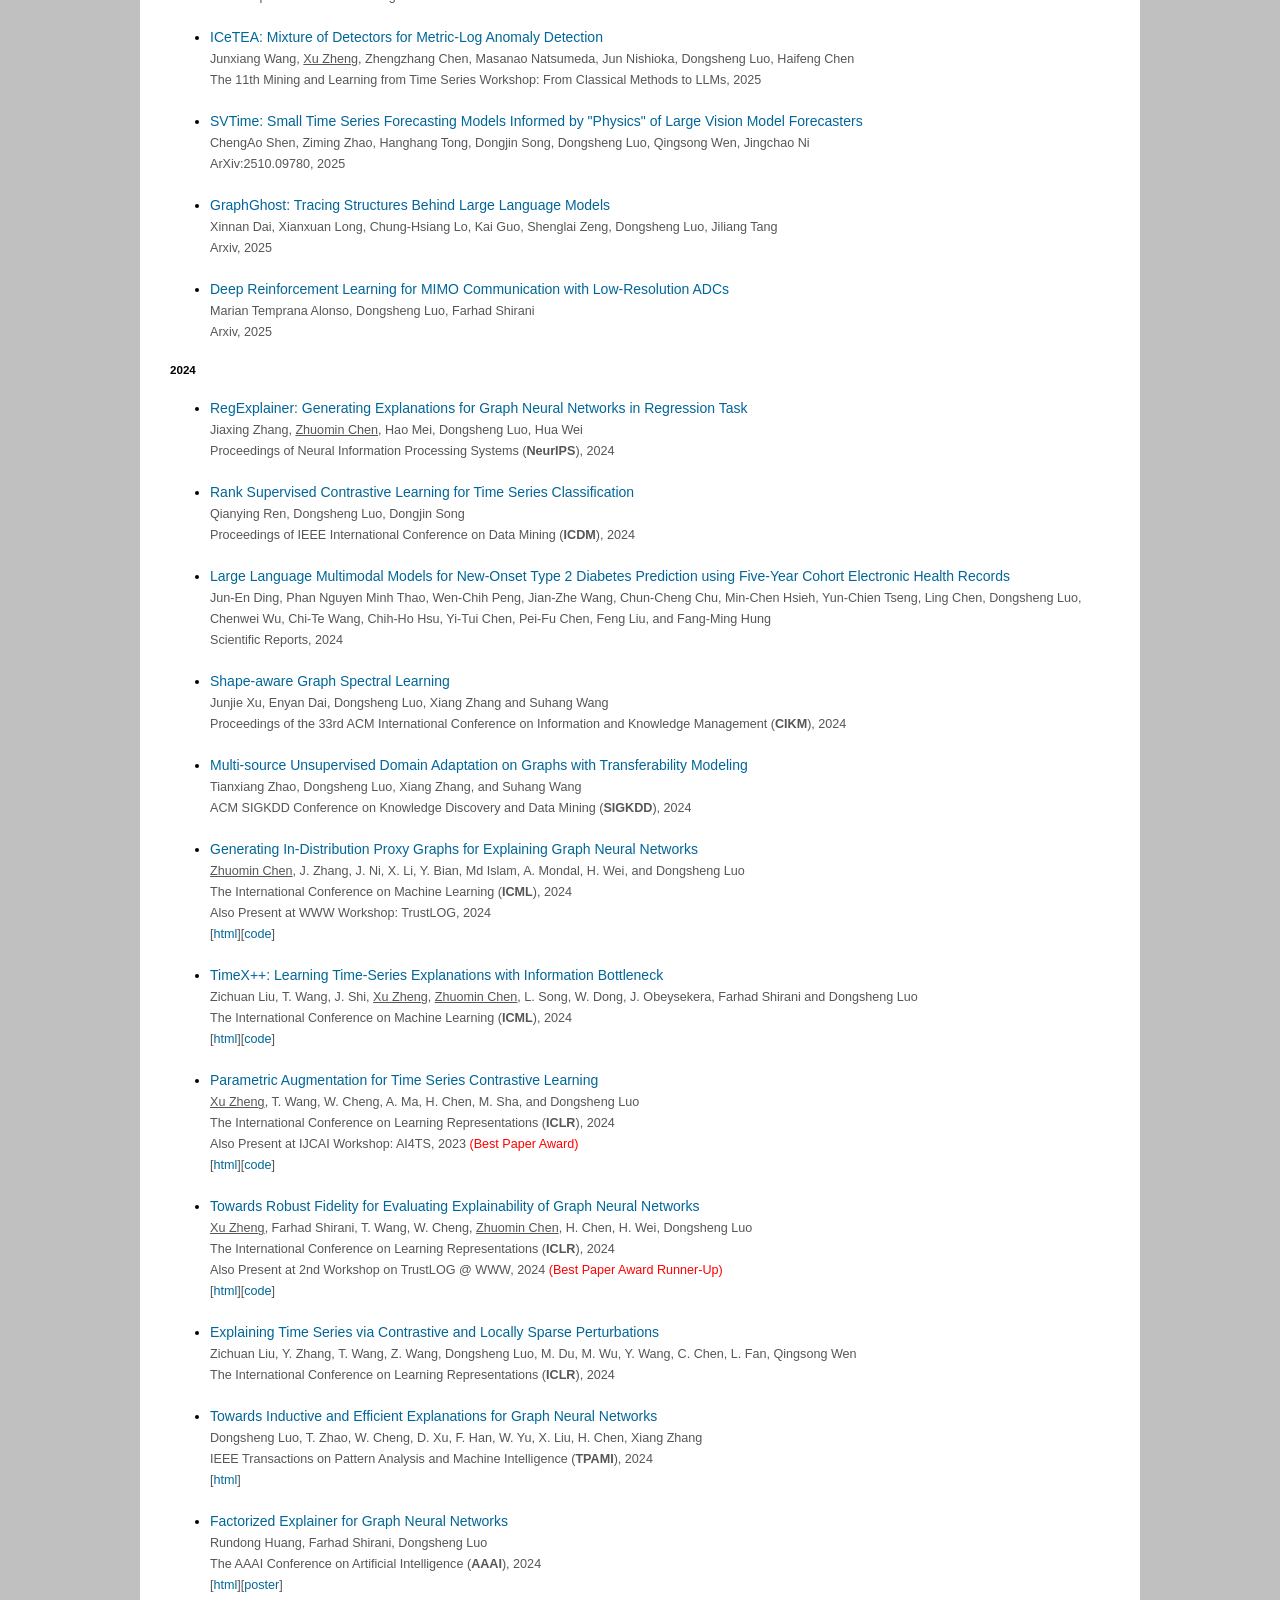
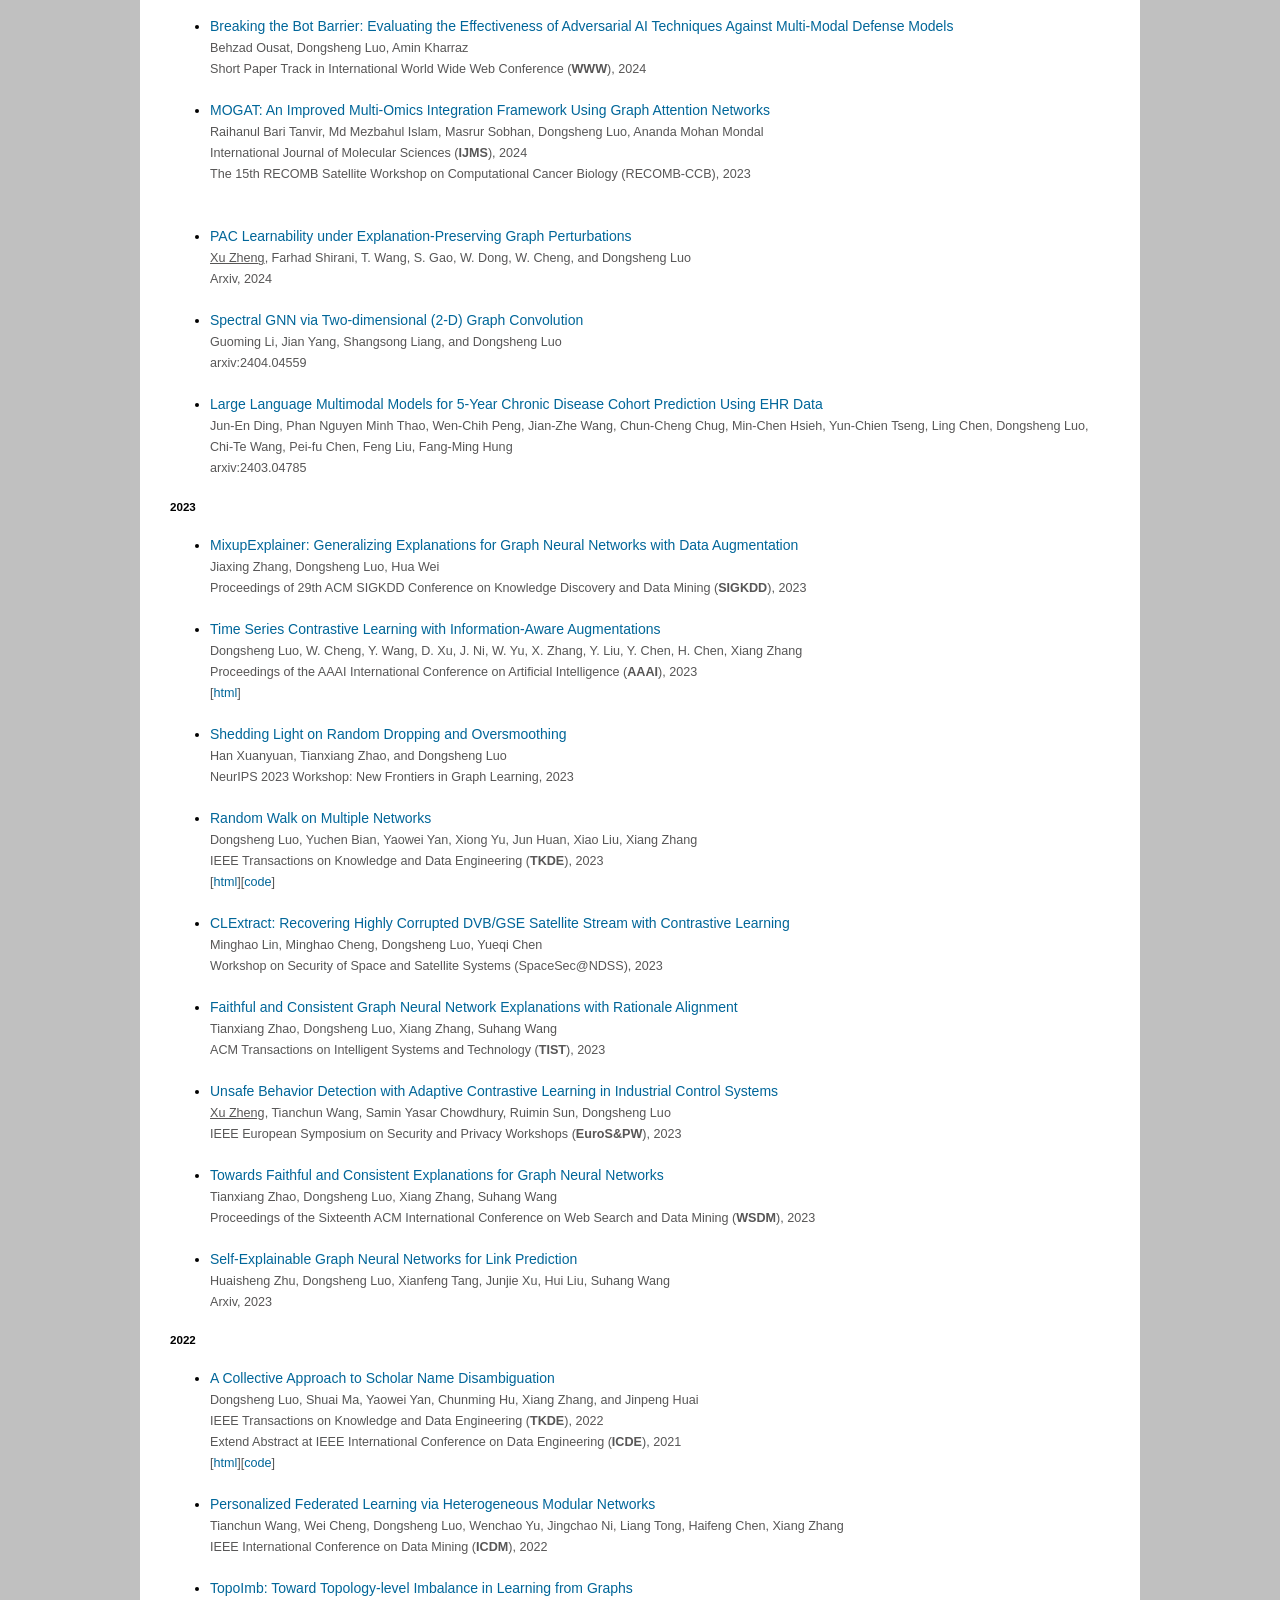
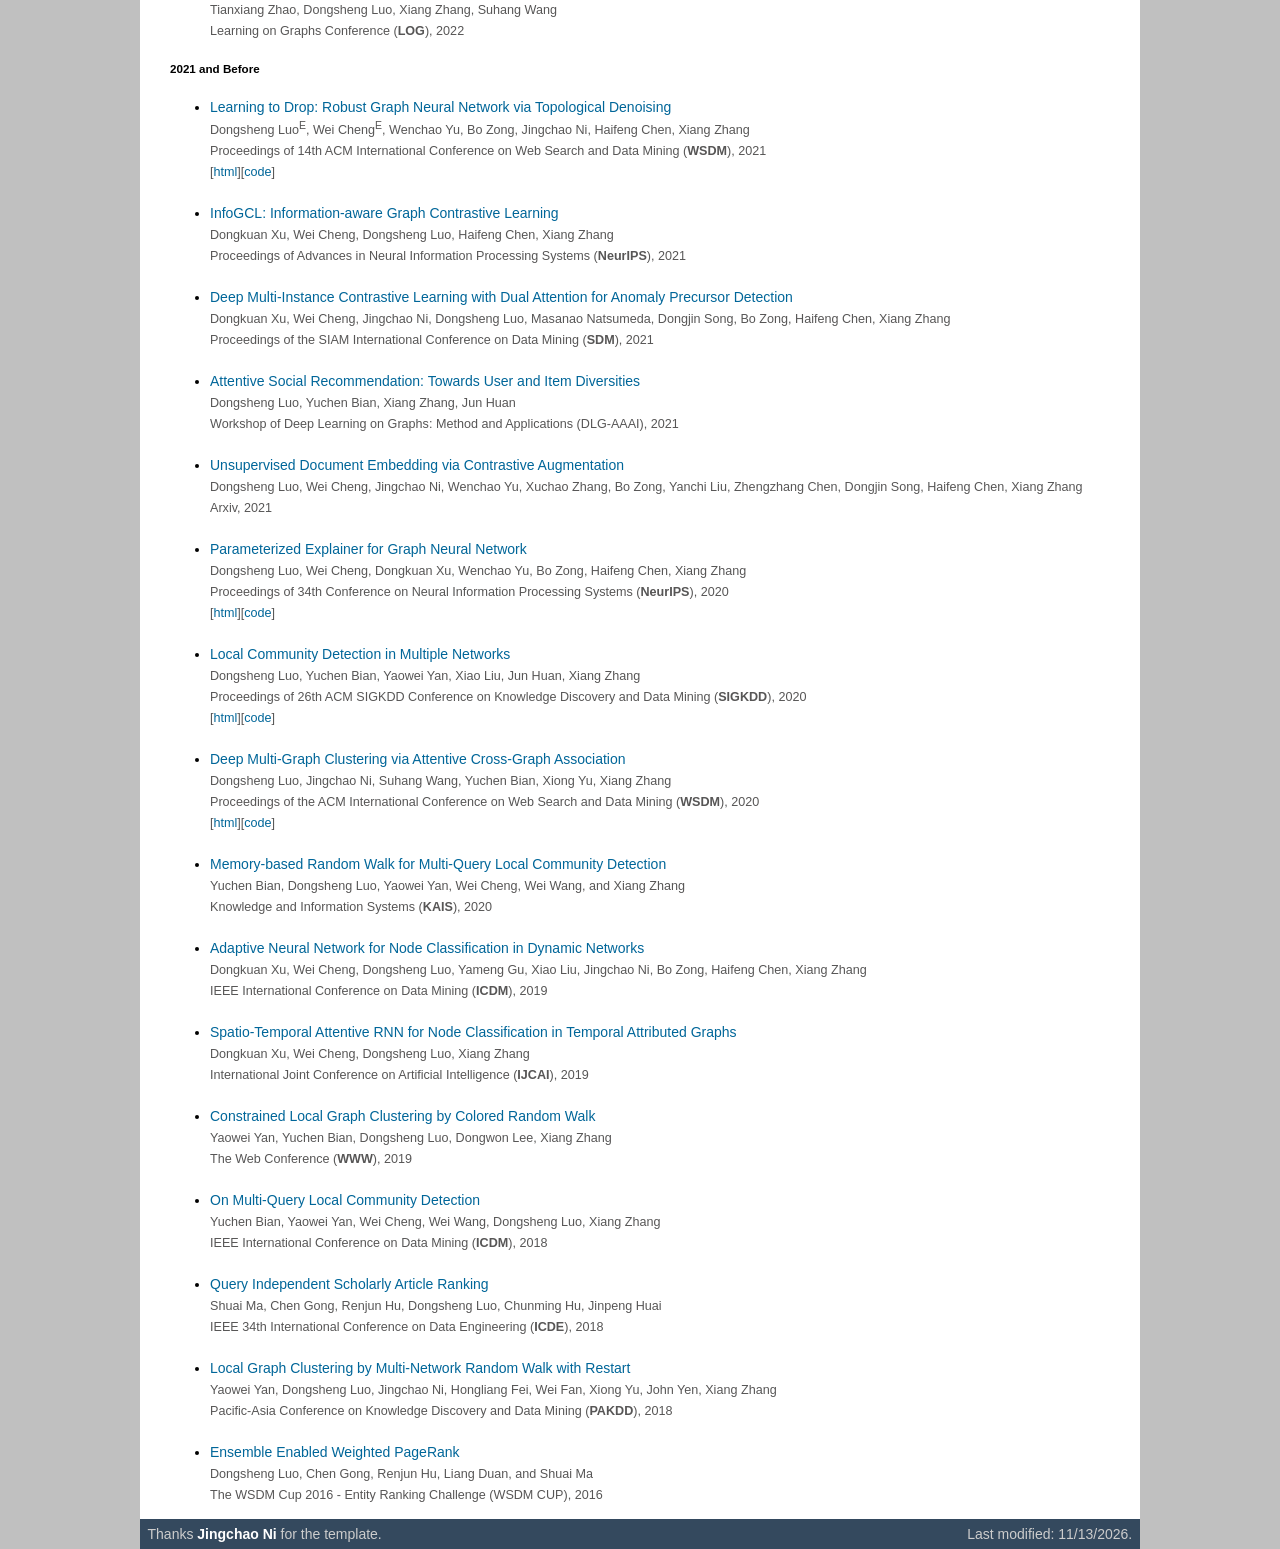
==== commit b5f038d8: "Add StateComp preprint (OpenReview) Co-Authored-By: Claude Opus 5.5 <noreply@anthropic.com>" ====
--- a/full_publications.html
+++ b/full_publications.html
@@ -93,6 +93,12 @@
         arXiv, 2026</l>
       </li>
       <br/>
+      <li>
+        <a href="https://openreview.net/forum?id=GSlLXhmL6L">StateComp: Shared Transfer of Seasonal States for Compact Forecasting</a><br/>
+        <l><u>Xu Zheng</u>, Wei Cheng, <u>Zhuomin Chen</u>, Mo Sha, Jingchao Ni, Dongsheng Luo<br/>
+        Preprint, 2026</l>
+      </li>
+      <br/>
        <li>
         <a href="https://arxiv.org/abs/2608.25897">Towards A Unified Information Bottleneck Framework for Time Series Explanations</a><br/>
         <l><u>Xu Zheng</u>, Zichuan Liu, <u>Zhuomin Chen</u>, Mayur Akewar, Janki Bhimani, Jason Liu, Mo Sha, Jingchao Ni, Wei Cheng, Dongsheng Luo
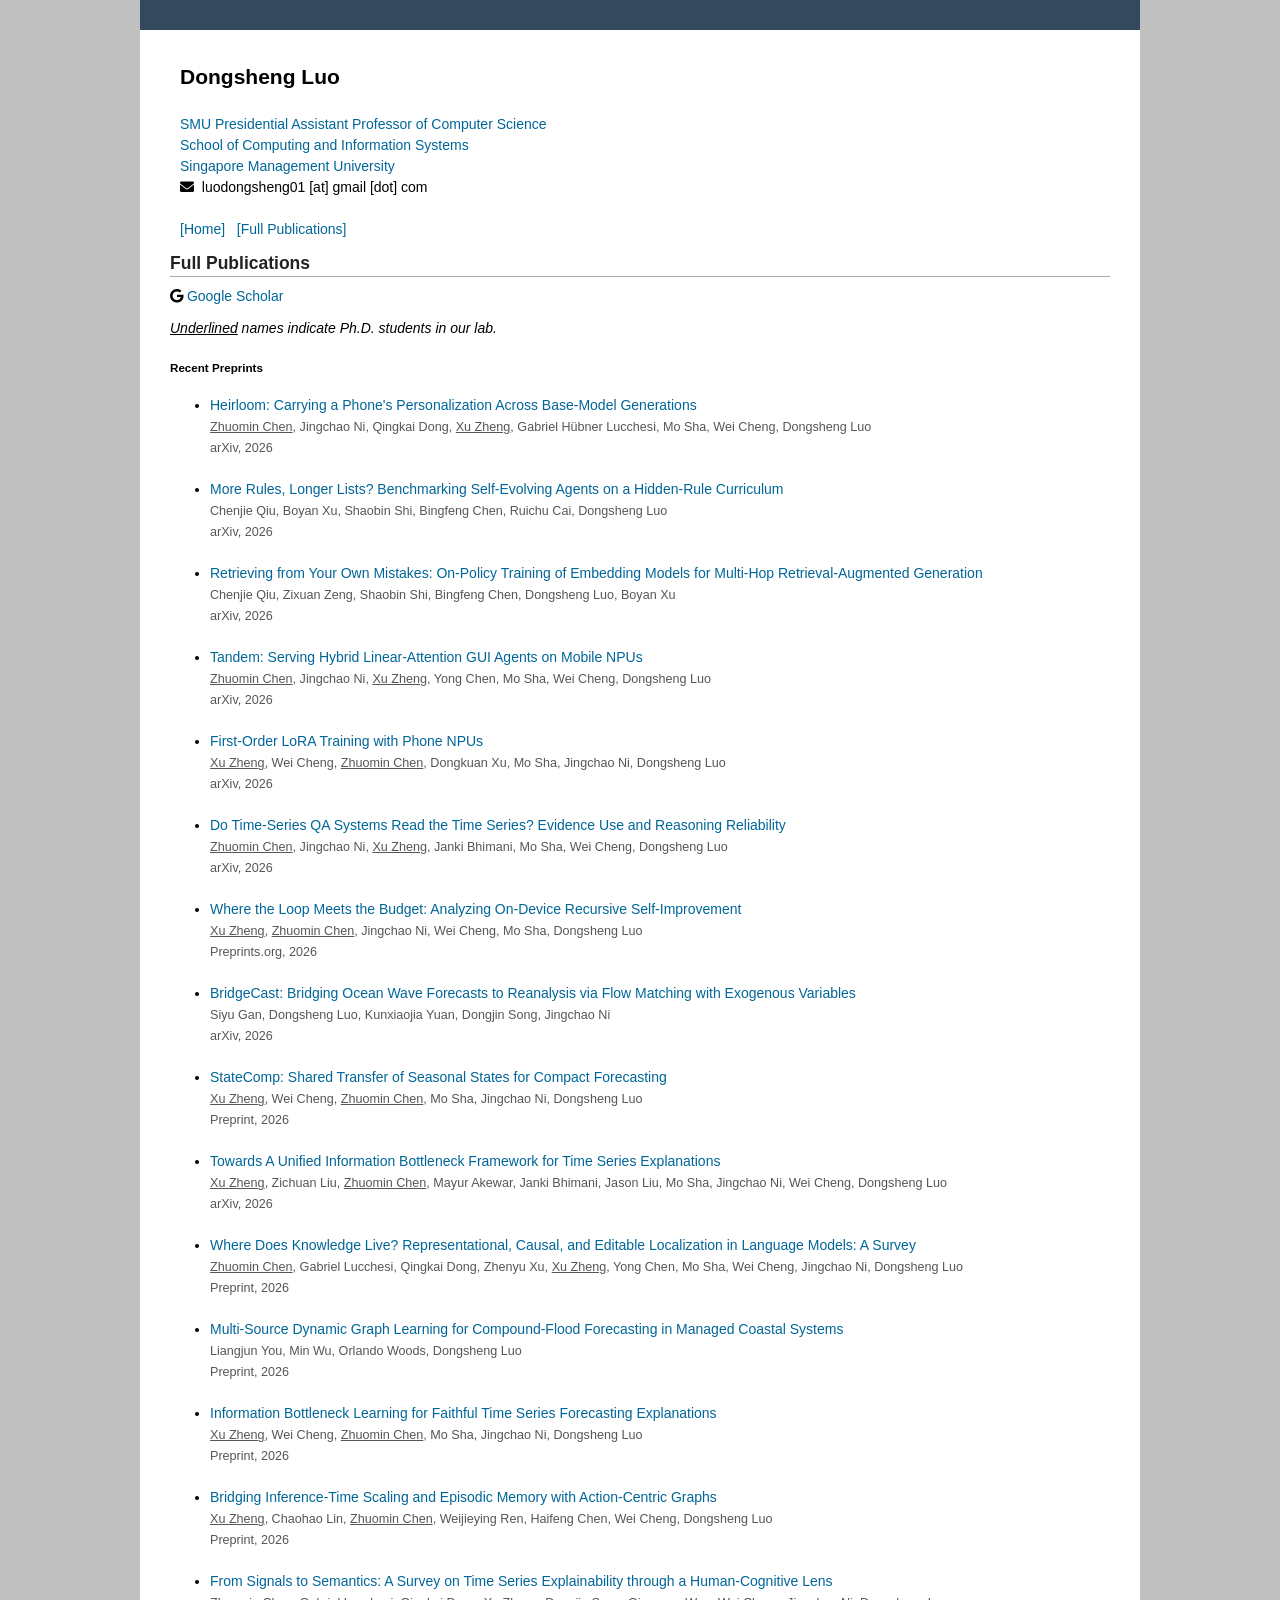
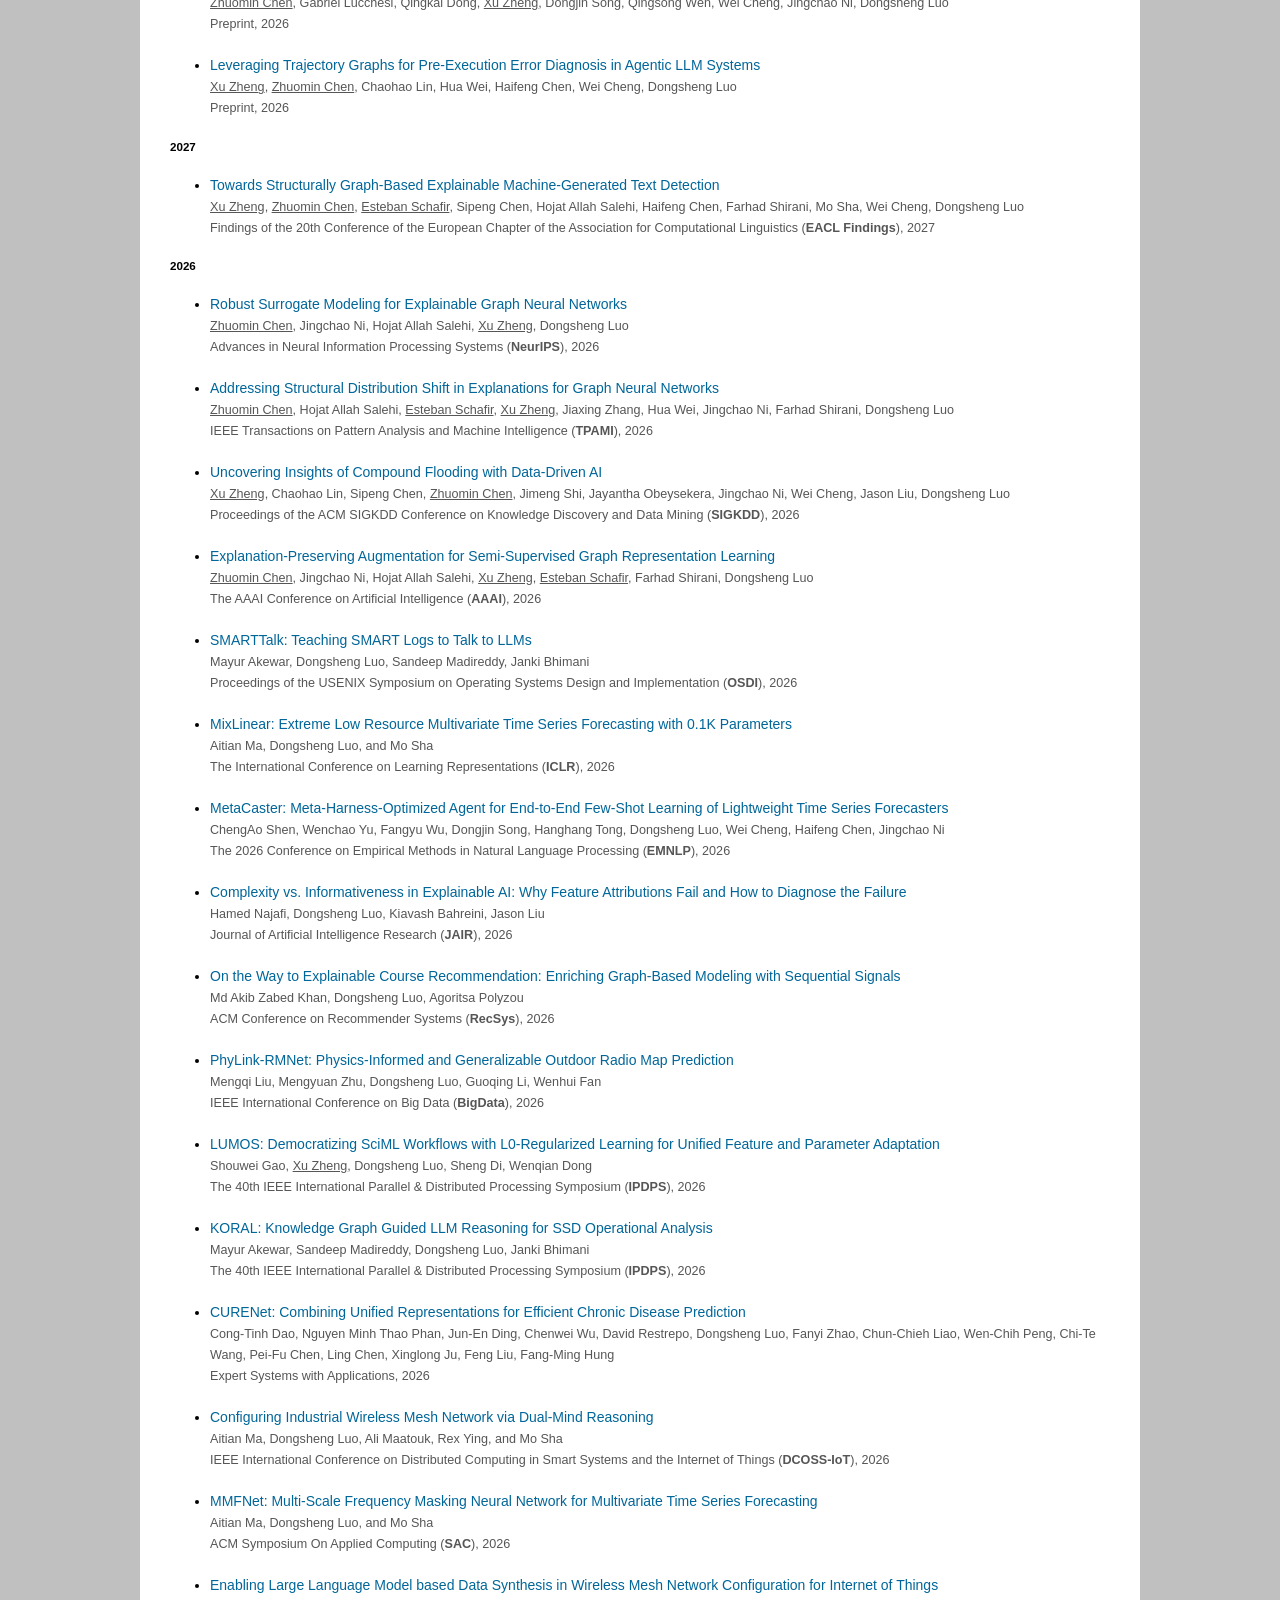
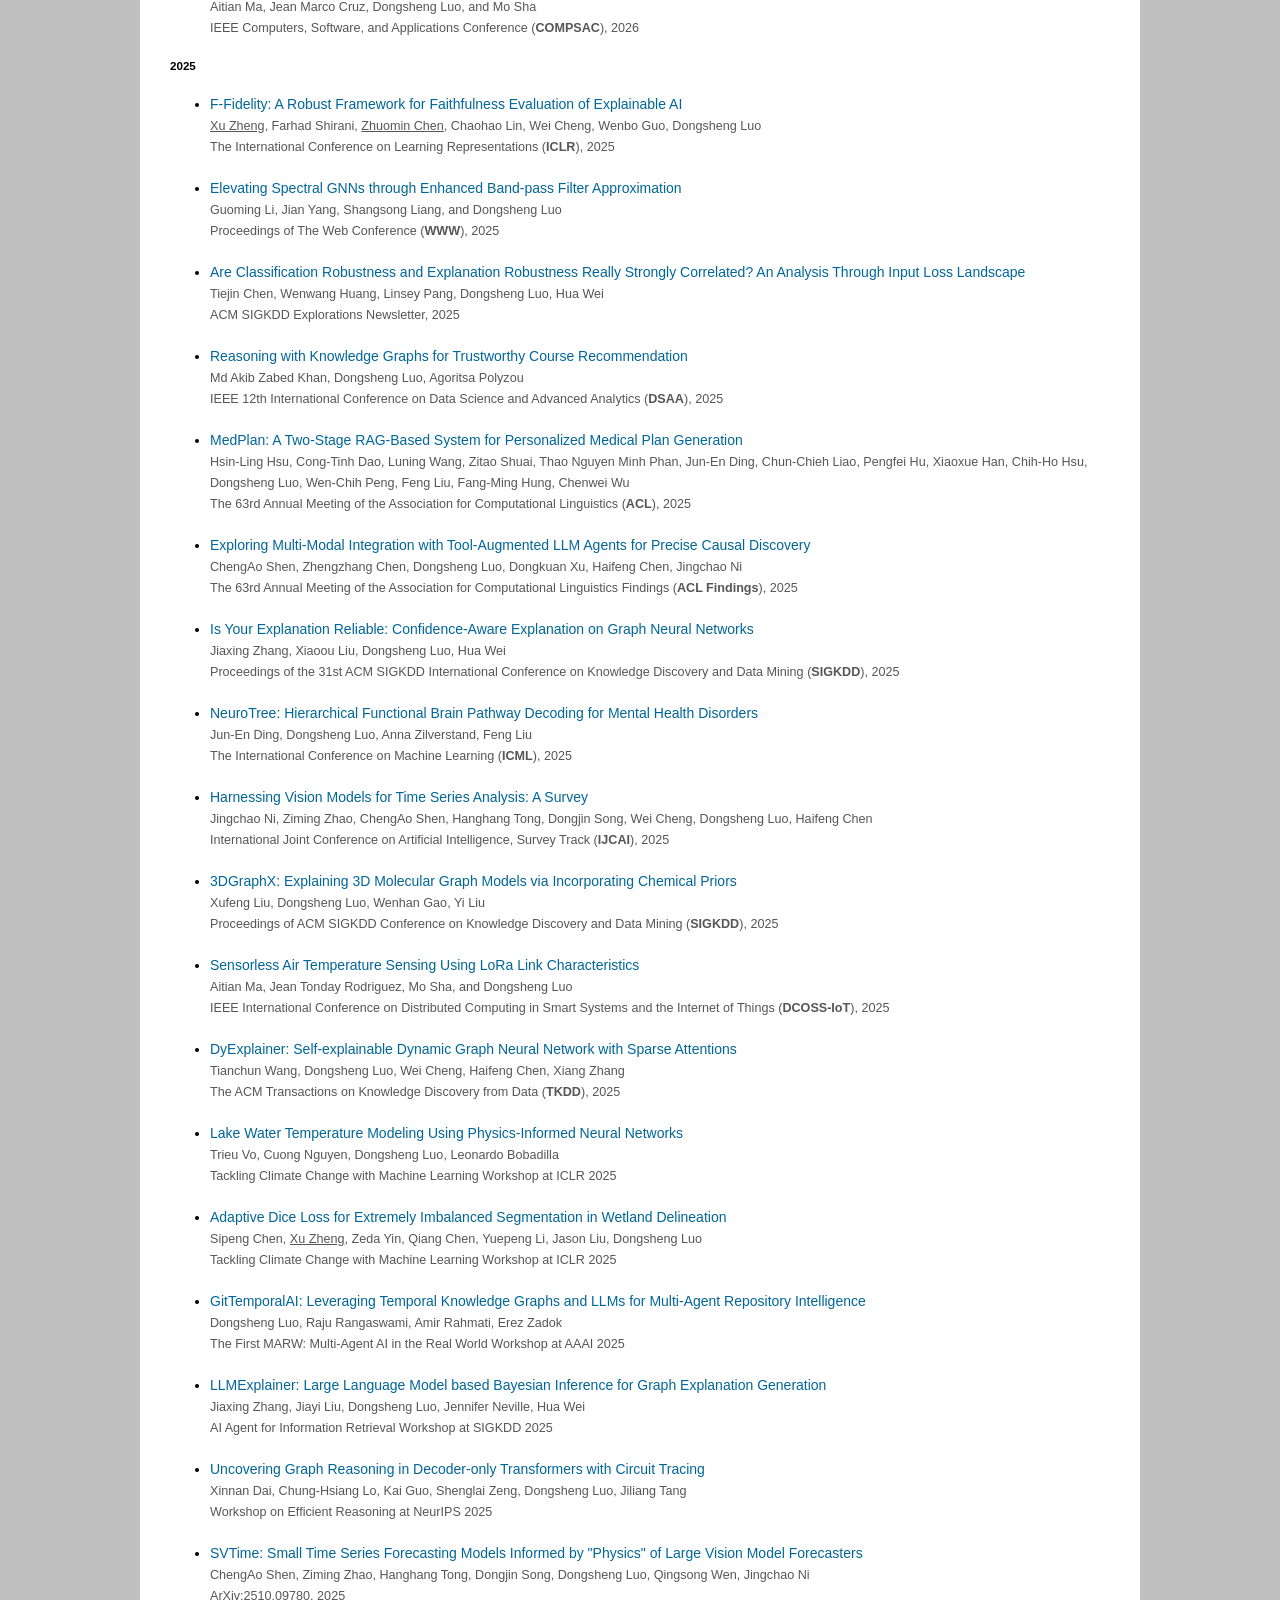
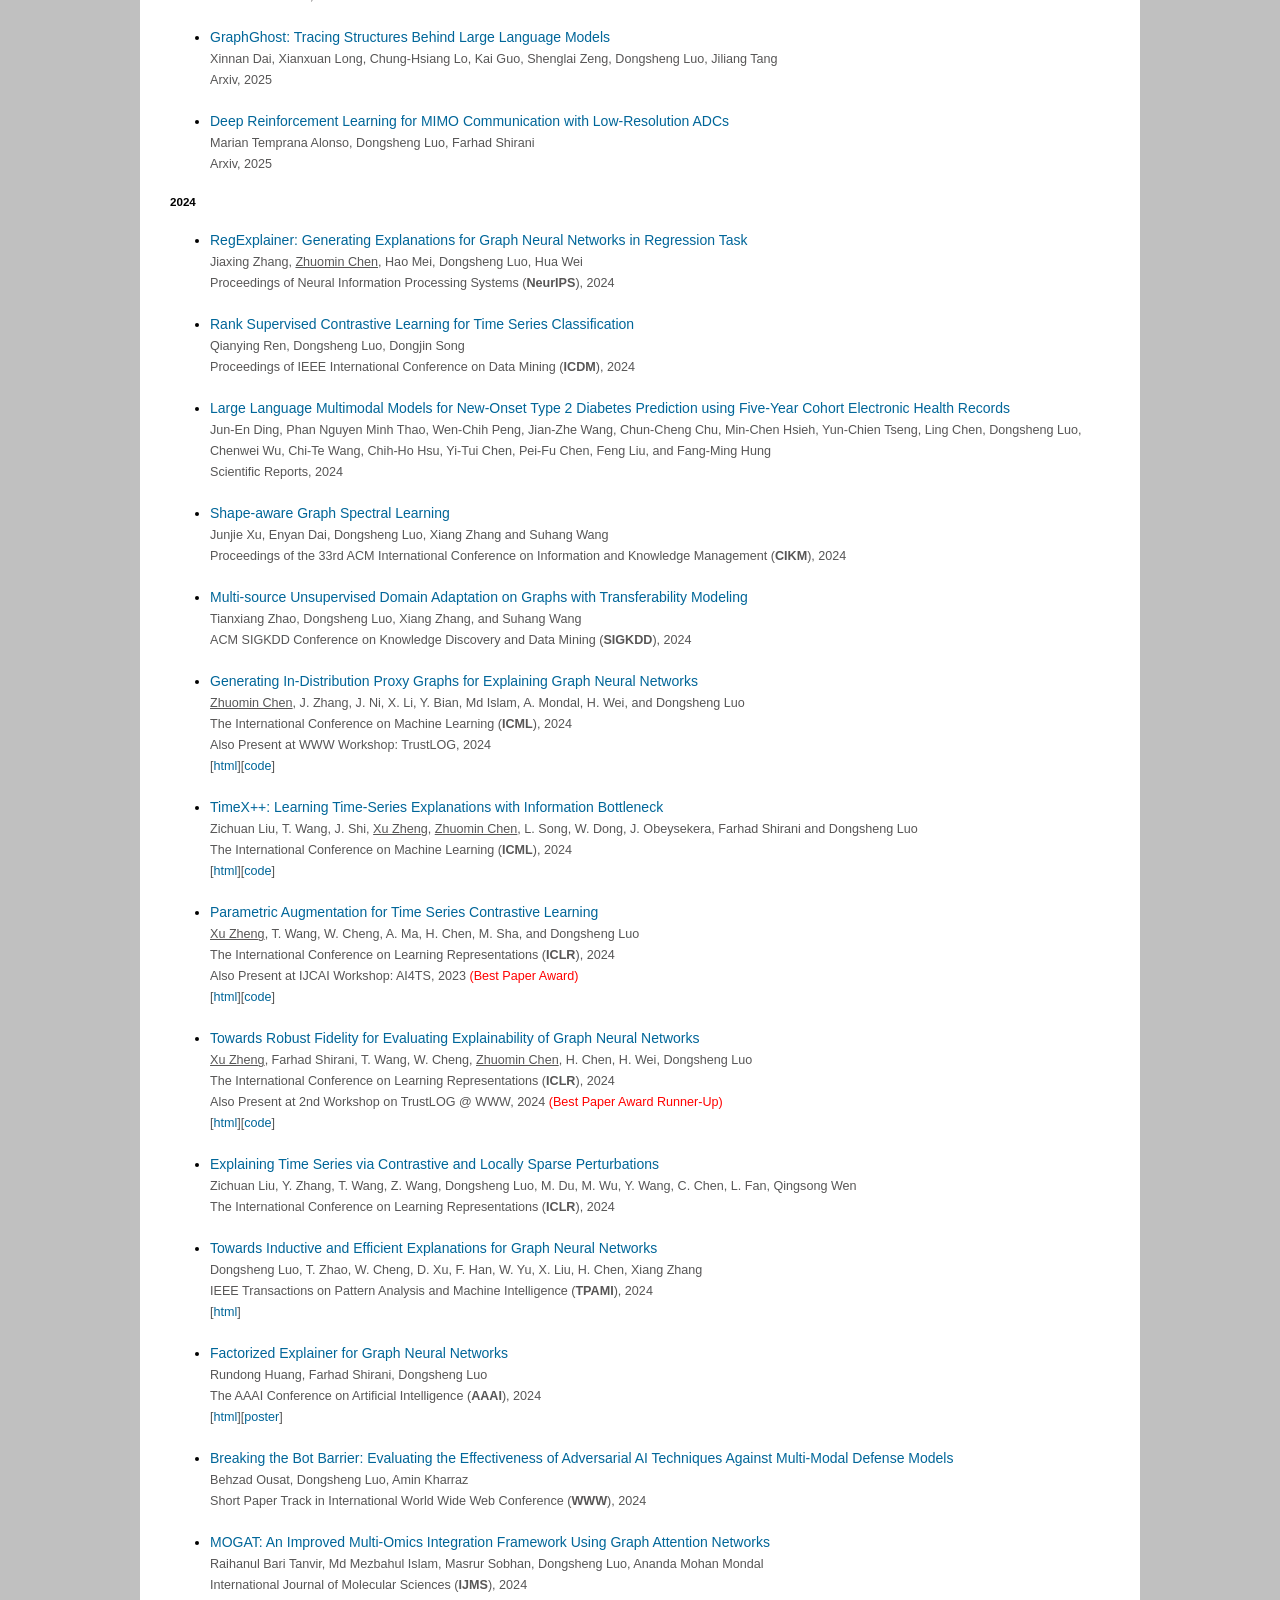
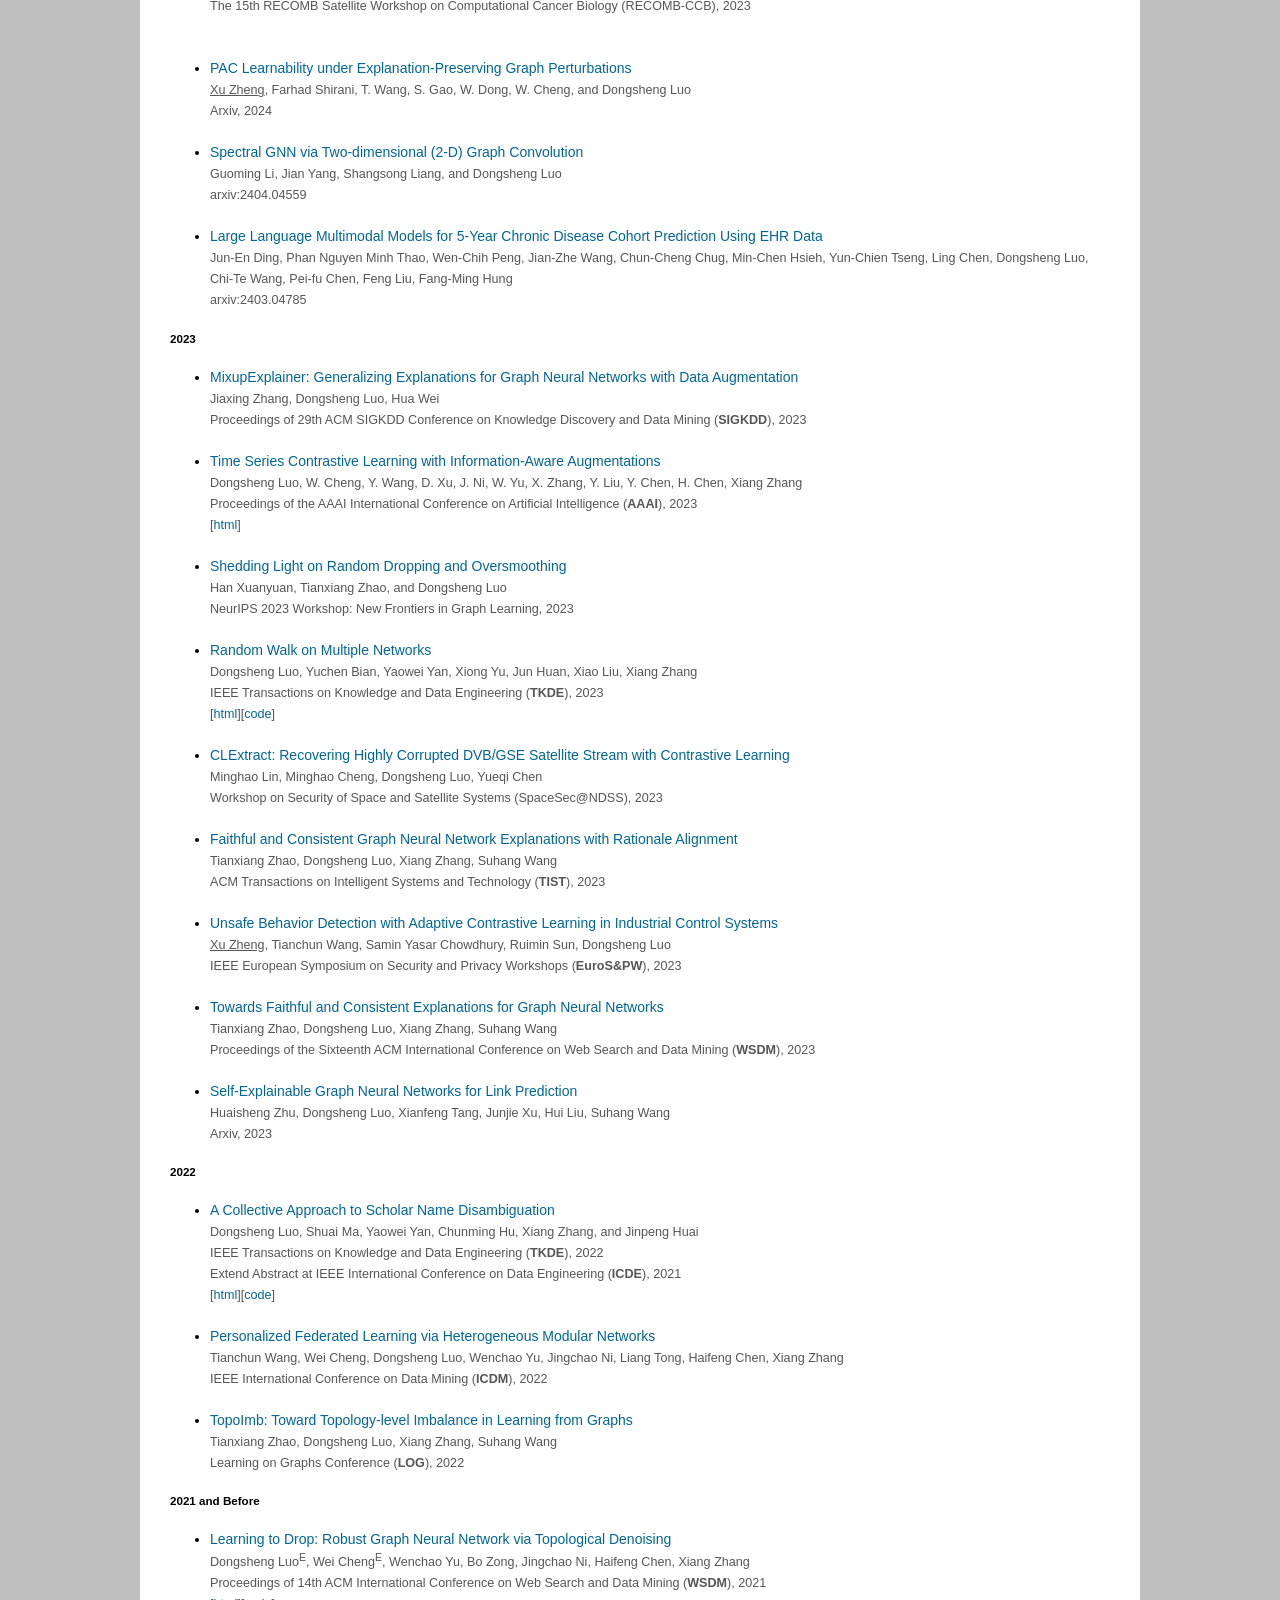
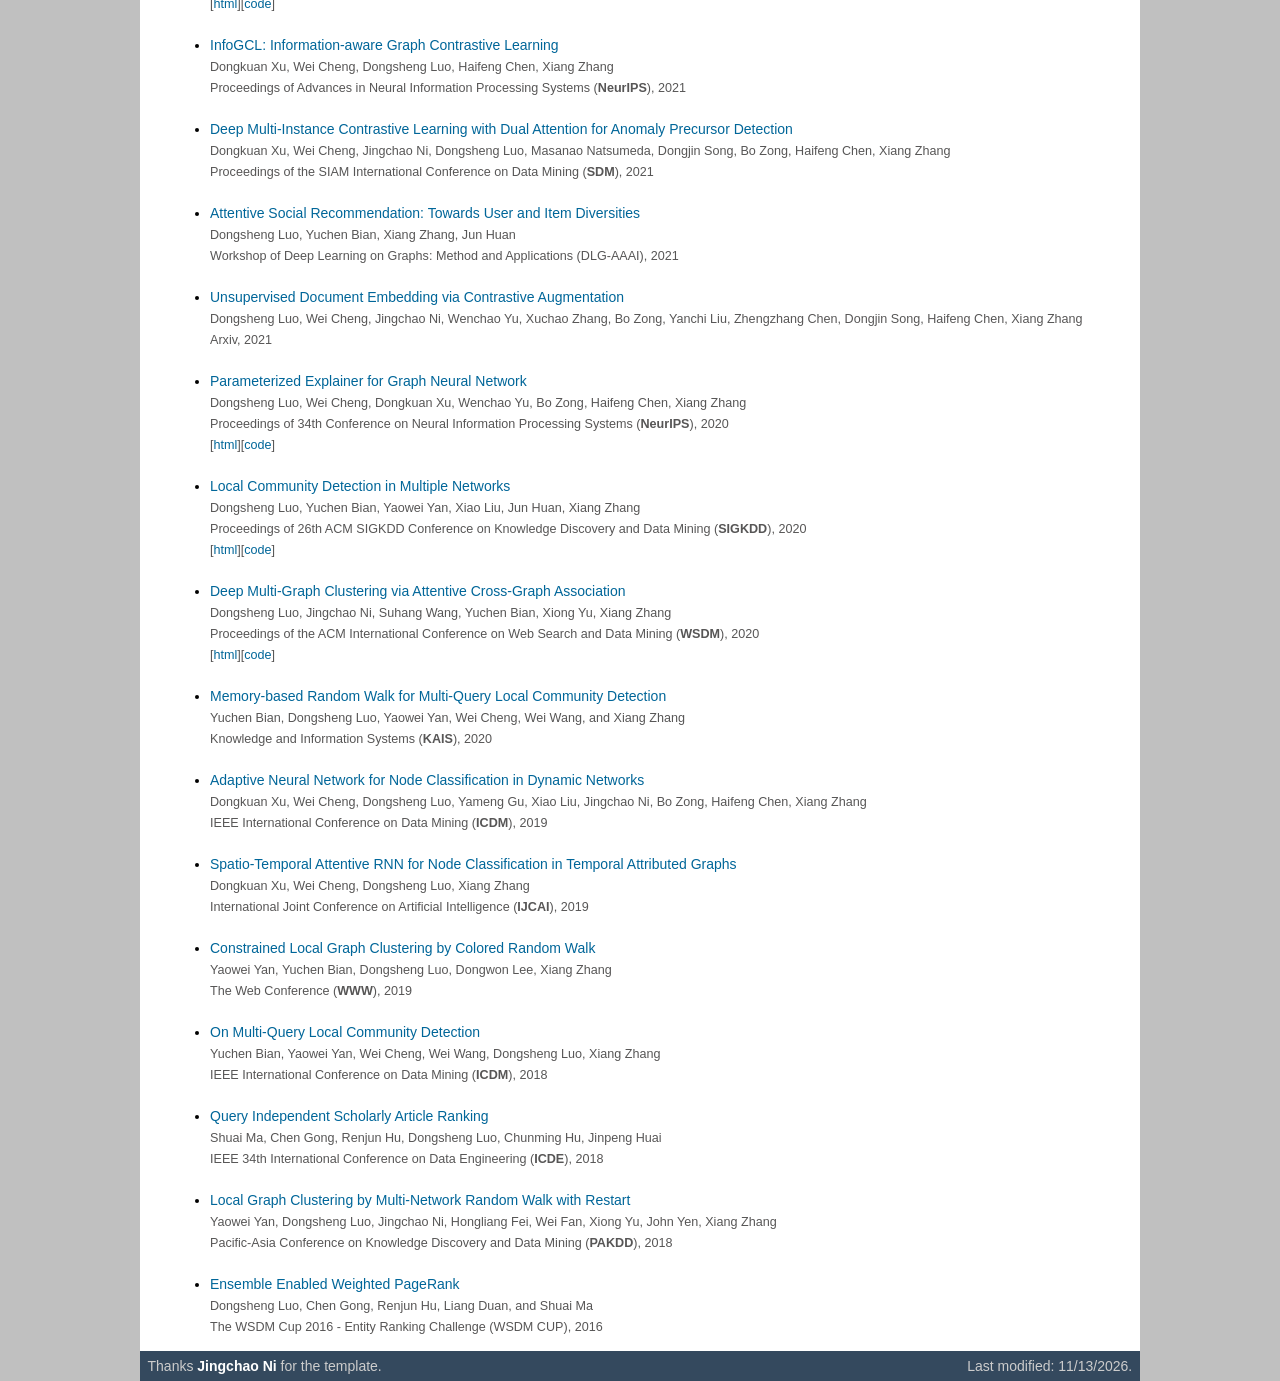
==== commit 62f1ea2a: "Remove outdated publications from full_publications.html Removed two publications from the full publ" ====
--- a/full_publications.html
+++ b/full_publications.html
@@ -137,12 +137,6 @@
       </li>
       <br/>
       <li>
-        <a href="https://arxiv.org/abs/2606.17821">DecoSearch: Complexity-Aware Routing and Plan-Level Repair for Text-to-SQL</a><br/>
-        <l><u>Esteban Schafir</u>, <u>Xu Zheng</u>, Hojat Allah Salehi, <u>Zhuomin Chen</u>, Mo Sha, Wei Cheng, Dongsheng Luo<br/>
-        Preprint, 2026</l>
-      </li>
-      <br/>
-      <li>
         <a href="https://arxiv.org/abs/2607.27443">Leveraging Trajectory Graphs for Pre-Execution Error Diagnosis in Agentic LLM Systems</a><br/>
         <l><u>Xu Zheng</u>, <u>Zhuomin Chen</u>, Chaohao Lin, Hua Wei, Haifeng Chen, Wei Cheng, Dongsheng Luo<br/>
         Preprint, 2026</l>
@@ -358,12 +352,6 @@
         <a href="https://arxiv.org/abs/2509.20336">Uncovering Graph Reasoning in Decoder-only Transformers with Circuit Tracing</a><br/>
         <l>Xinnan Dai, Chung-Hsiang Lo, Kai Guo, Shenglai Zeng, Dongsheng Luo, Jiliang Tang<br/>
         Workshop on Efficient Reasoning at NeurIPS 2025</l>
-      </li>
-      <br/>
-      <li>
-        <a href="https://kdd-milets.github.io/milets2025/papers/MILETS_2025_paper_2.pdf">ICeTEA: Mixture of Detectors for Metric-Log Anomaly Detection</a><br/>
-        <l>Junxiang Wang, <u>Xu Zheng</u>, Zhengzhang Chen, Masanao Natsumeda, Jun Nishioka, Dongsheng Luo, Haifeng Chen<br/>
-        The 11th Mining and Learning from Time Series Workshop: From Classical Methods to LLMs, 2025</l>
       </li>
       <br/>
       <li>
